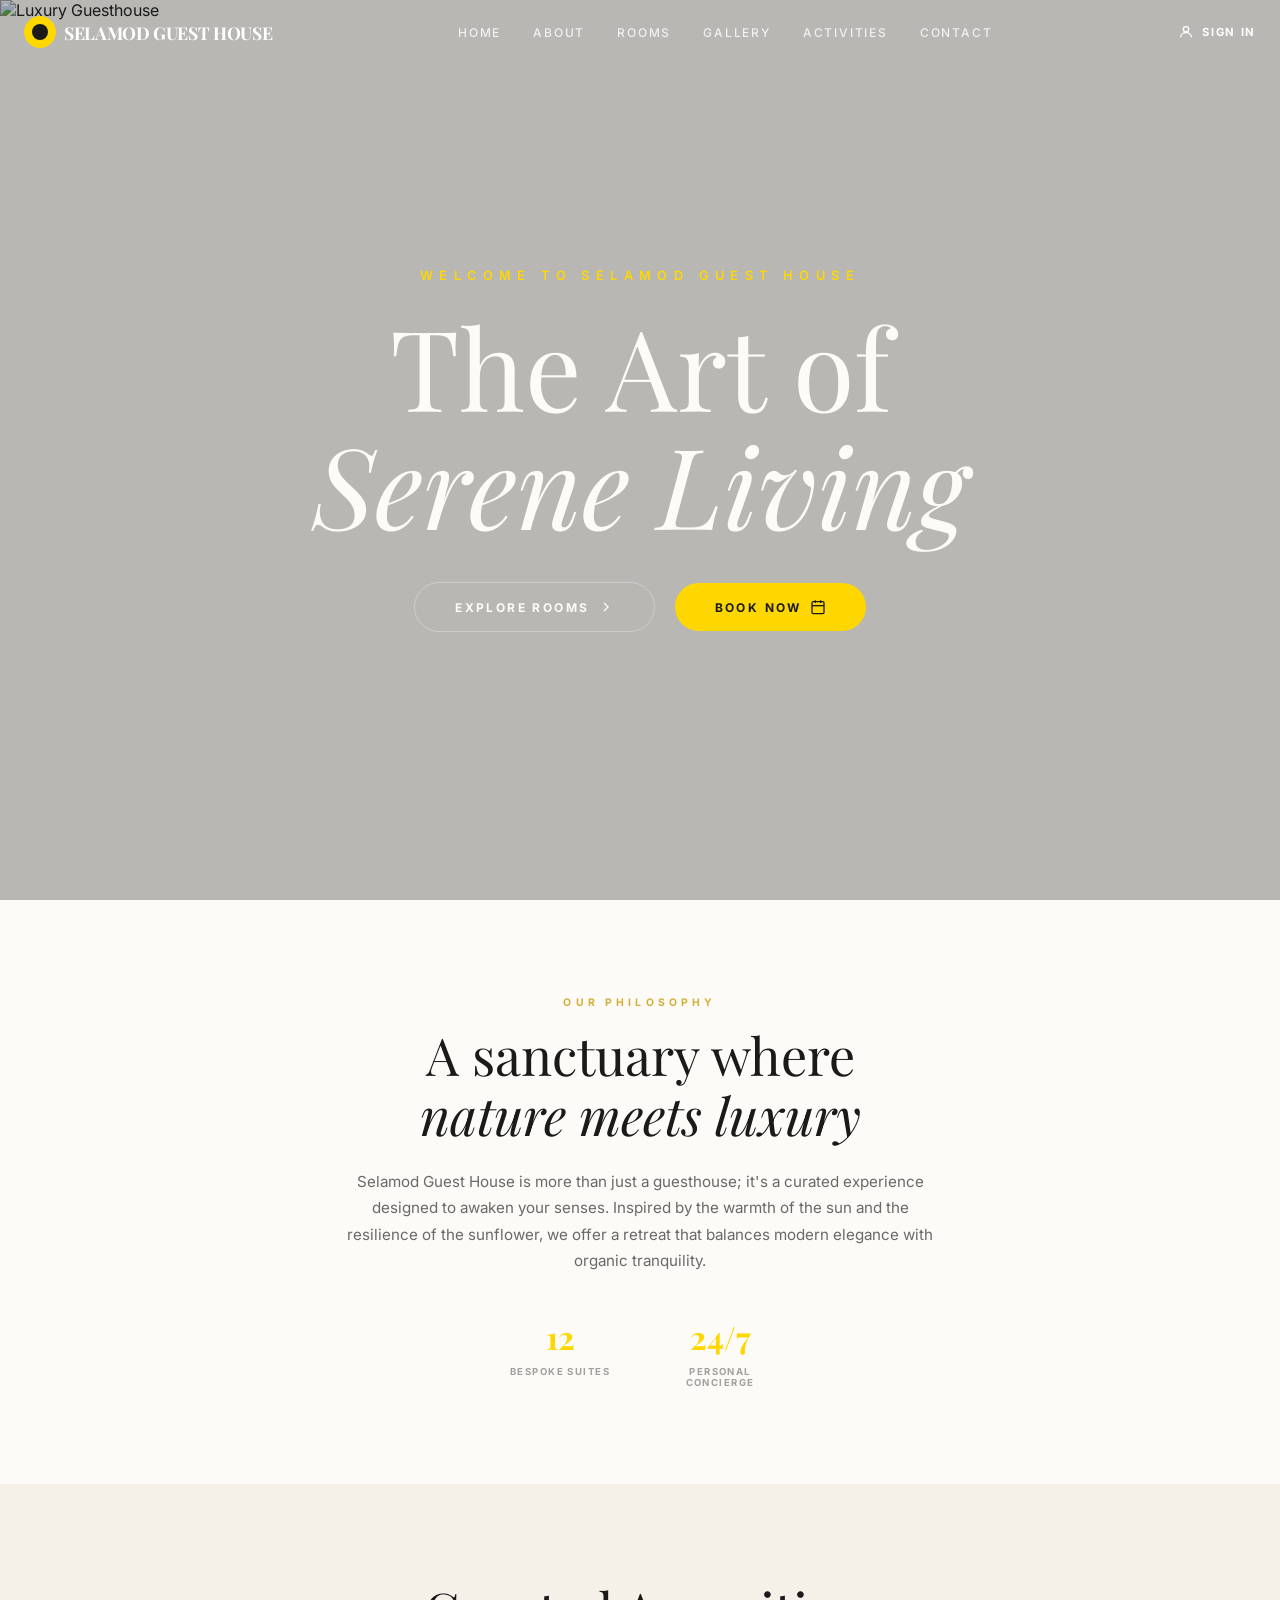
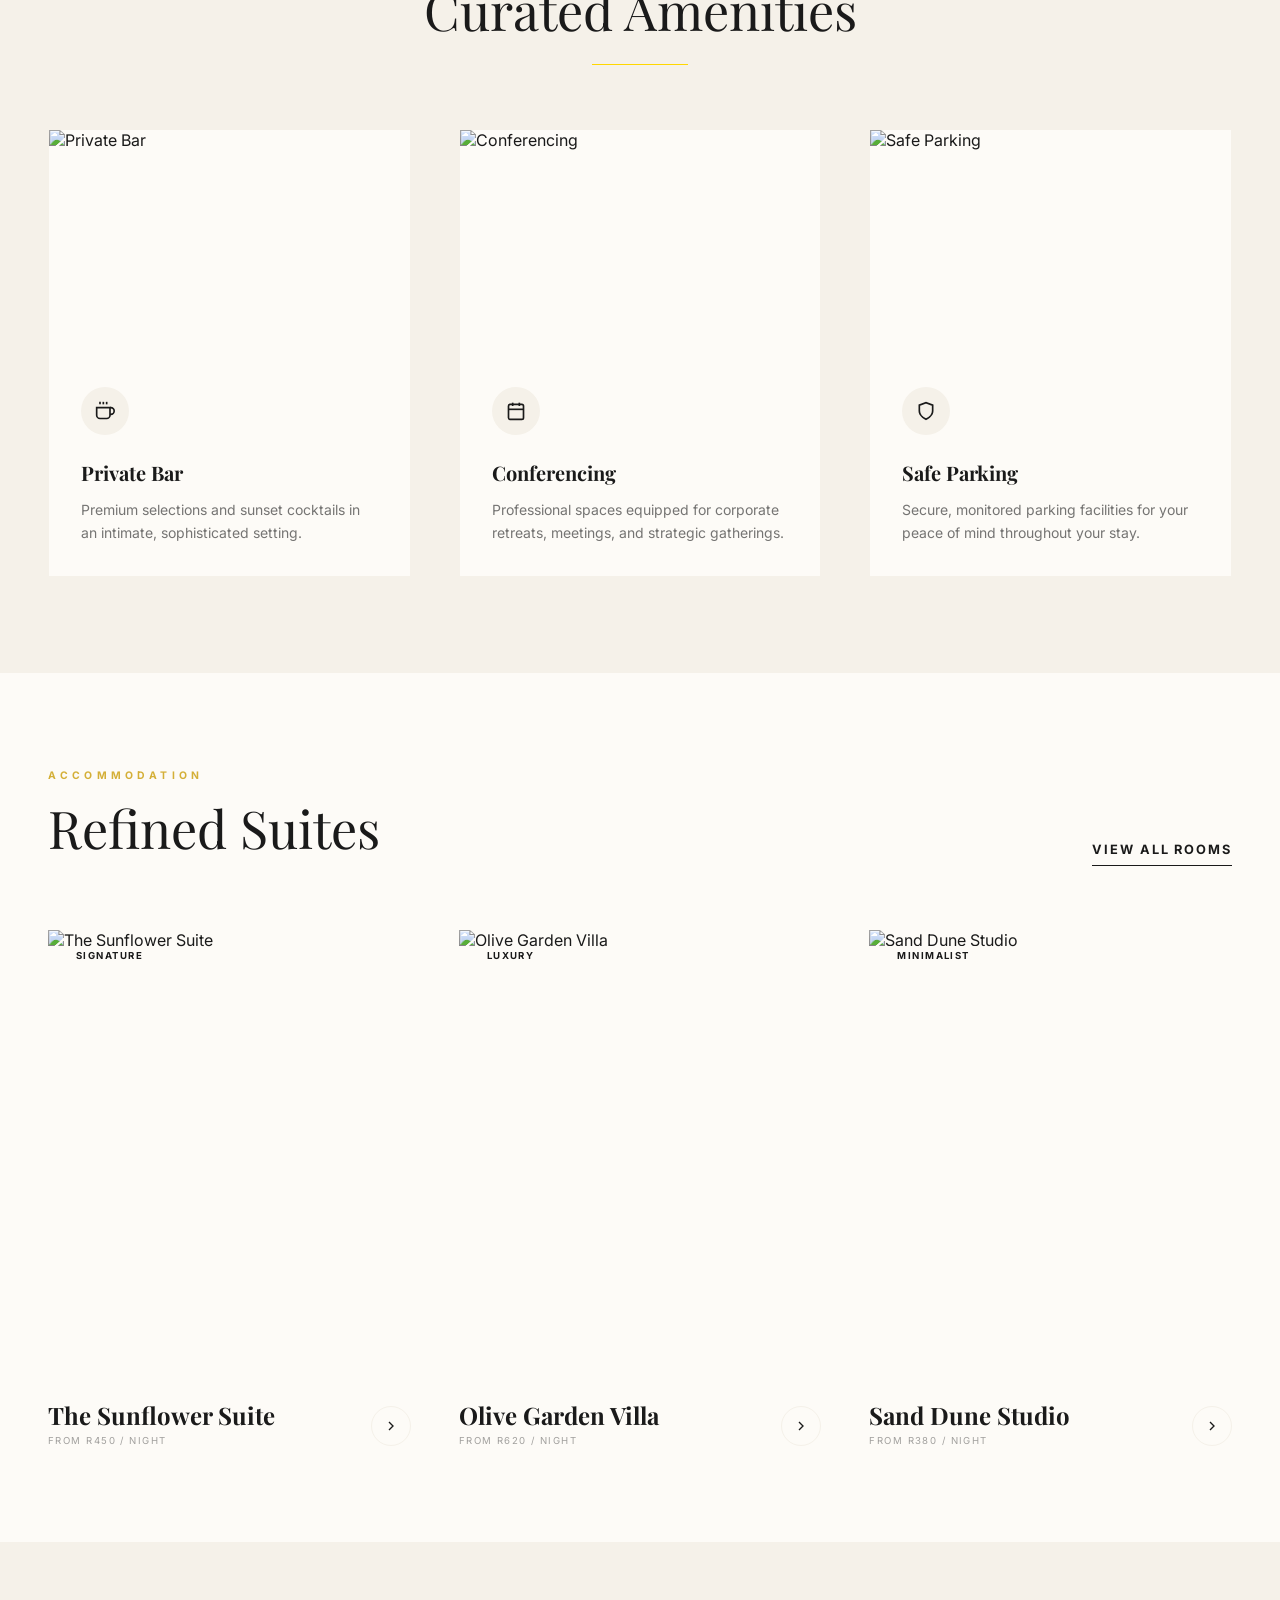
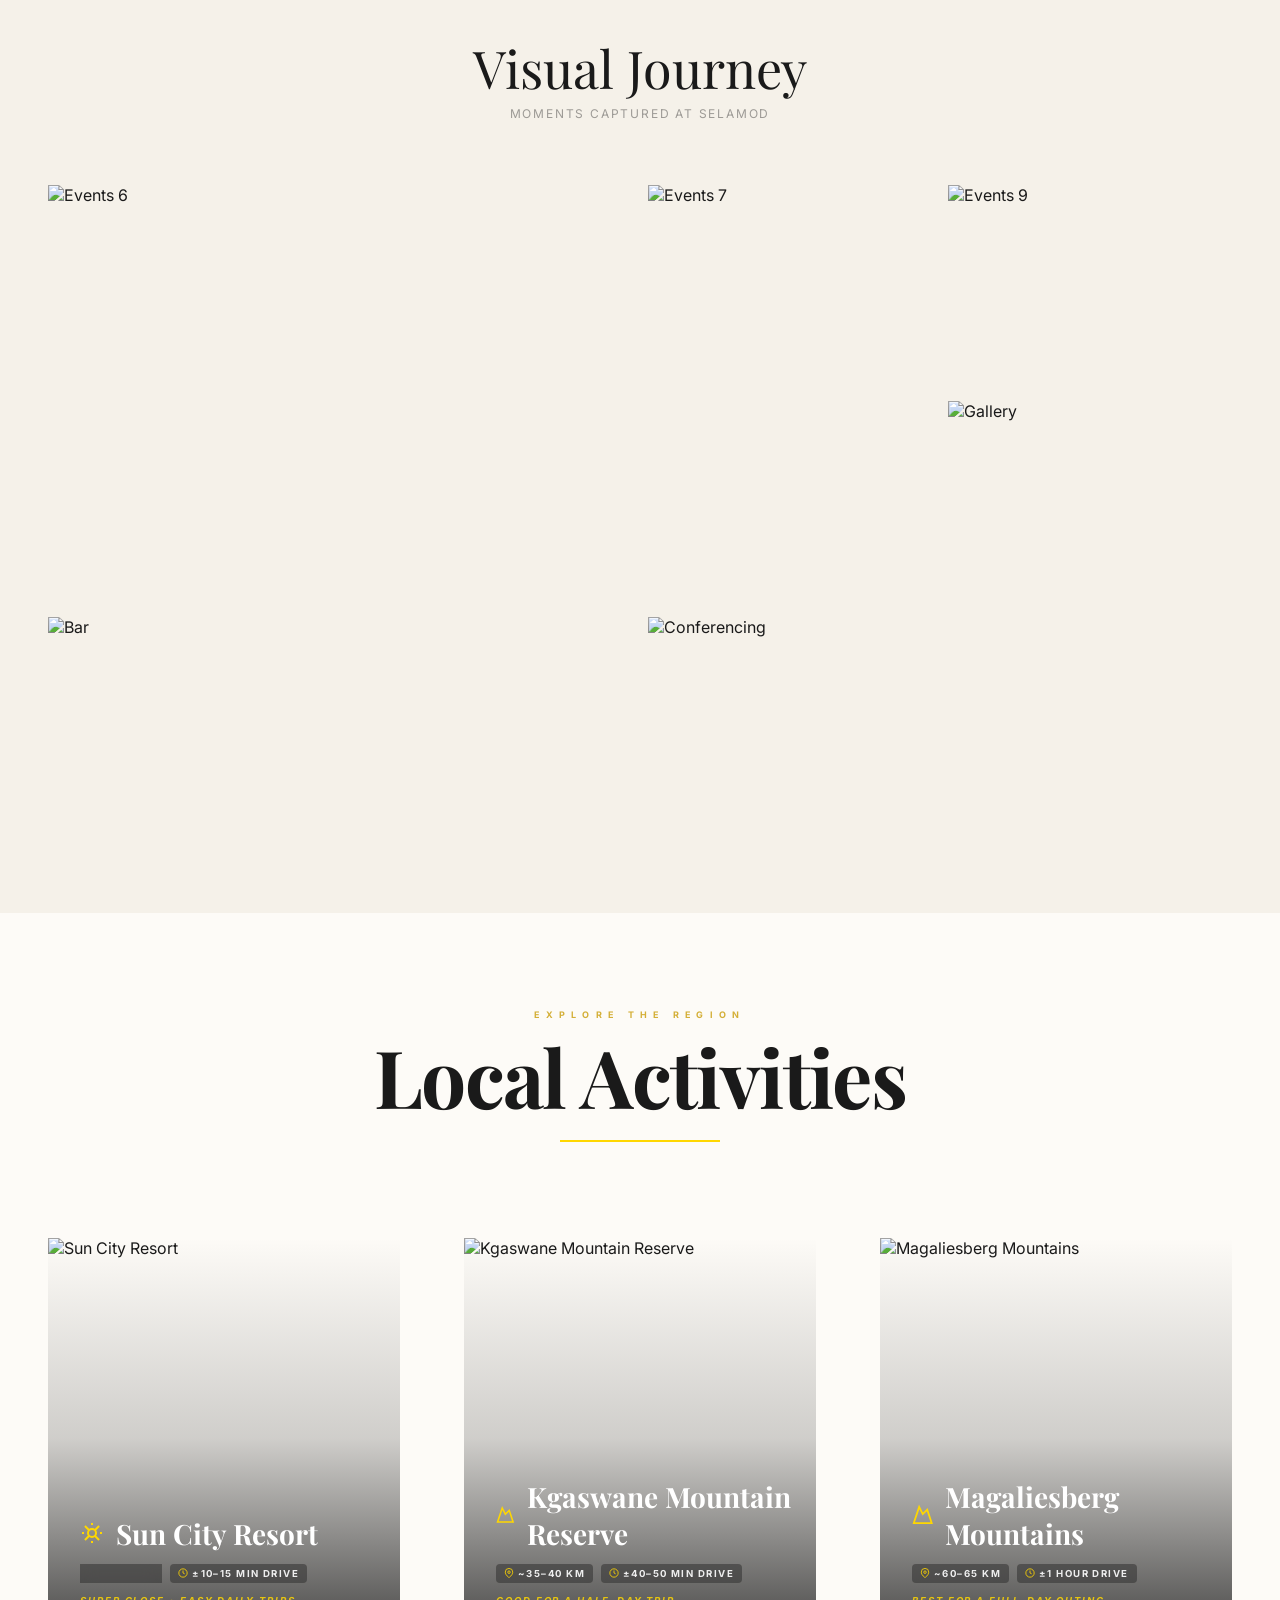
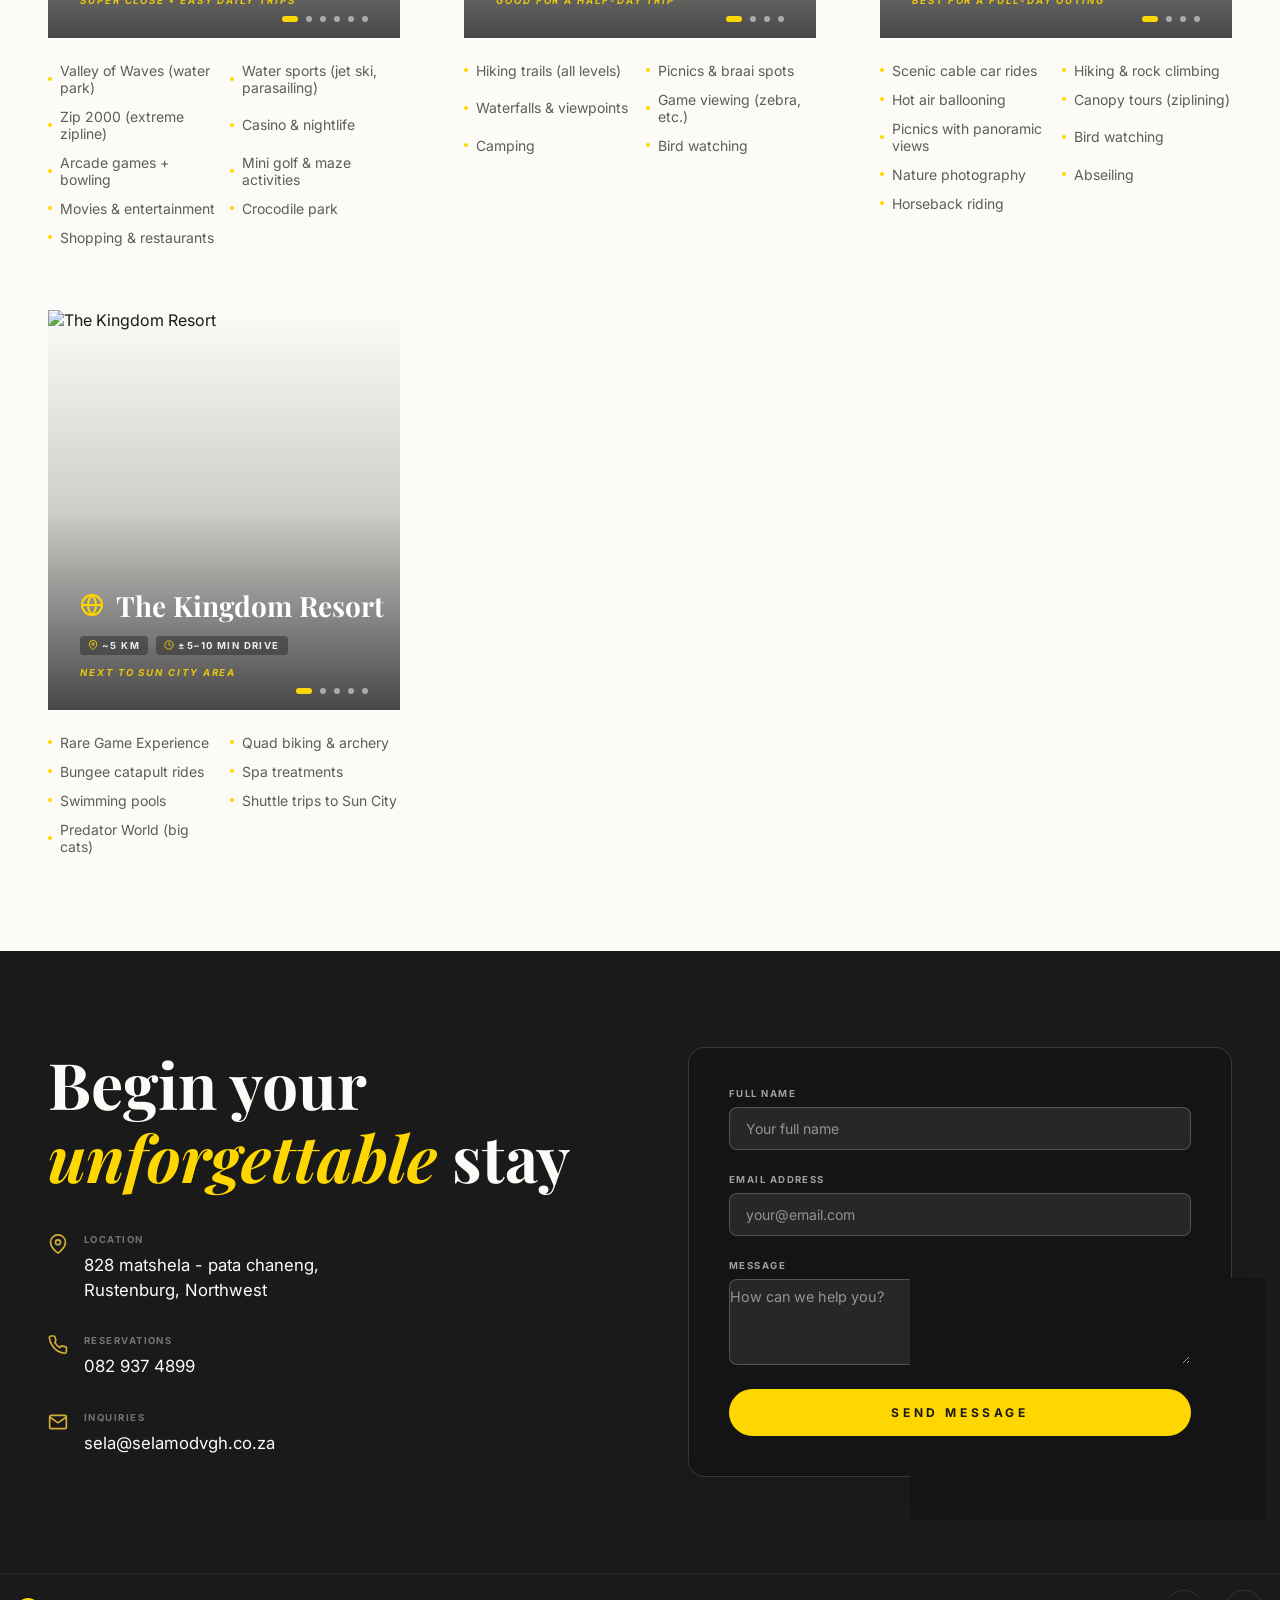
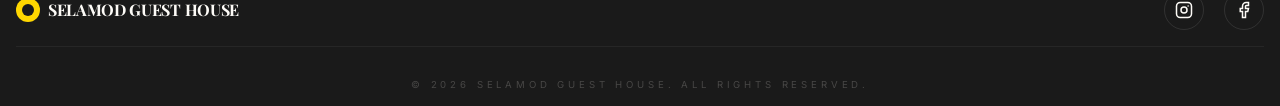
==== index.html @ b0c031c2 "added a message tab in the admin side" ====
<!DOCTYPE html>
<html lang="en">

<head>
  <meta charset="UTF-8" />
  <meta name="viewport" content="width=device-width, initial-scale=1.0" />
  <title>Selamod Guest House</title>
  <link rel="stylesheet" href="style.css" />
  <link rel="preconnect" href="https://fonts.googleapis.com" />
  <link rel="preconnect" href="https://fonts.gstatic.com" crossorigin />
  <link
    href="https://fonts.googleapis.com/css2?family=Inter:wght@300;400;500;600&family=Playfair+Display:ital,wght@0,400;0,500;0,600;0,700;1,400&display=swap"
    rel="stylesheet" />
</head>

<body>

  <!-- ===== NAVBAR ===== -->
  <nav id="navbar">
    <div class="nav-inner">
      <button class="nav-logo" id="logoBtn">
        <div class="logo-dot-outer">
          <div class="logo-dot-inner"></div>
        </div>
        SELAMOD GUEST HOUSE
      </button>
      <div class="nav-links" id="navLinks">
        <button class="nav-link" data-view="home" data-href="#">Home</button>
        <button class="nav-link" data-view="home" data-href="#about">About</button>
        <button class="nav-link" data-view="home" data-href="#rooms">Rooms</button>
        <button class="nav-link" data-view="home" data-href="#gallery">Gallery</button>
        <button class="nav-link" data-view="home" data-href="#activities">Activities</button>
        <button class="nav-link" data-view="home" data-href="#contact">Contact</button>
      </div>
      <div class="nav-actions">
        <button class="btn-signin" id="navSignInBtn">
          <svg width="16" height="16" viewBox="0 0 24 24" fill="none" stroke="currentColor" stroke-width="2">
            <circle cx="12" cy="8" r="4" />
            <path d="M4 20c0-4 3.6-7 8-7s8 3 8 7" />
          </svg>
          Sign In
        </button>
      </div>
      <button class="hamburger" id="hamburger" aria-label="Toggle menu">
        <span></span><span></span><span></span>
      </button>
    </div>
    <div class="mobile-menu" id="mobileMenu">
      <button class="mobile-link" data-view="home" data-href="#">Home</button>
      <button class="mobile-link" data-view="home" data-href="#rooms">Rooms</button>
      <button class="mobile-link" data-view="home" data-href="#gallery">Gallery</button>
      <button class="mobile-link" data-view="home" data-href="#activities">Activities</button>
      <button class="mobile-link" data-view="home" data-href="#about">About</button>
      <button class="mobile-link" data-view="home" data-href="#contact">Contact</button>
      <div class="mobile-footer">
        <button class="btn-signin" id="mobileSignInBtn">
          <svg width="16" height="16" viewBox="0 0 24 24" fill="none" stroke="currentColor" stroke-width="2">
            <circle cx="12" cy="8" r="4" />
            <path d="M4 20c0-4 3.6-7 8-7s8 3 8 7" />
          </svg>
          Sign In
        </button>
      </div>
    </div>
  </nav>

  <!-- ===== HOME VIEW ===== -->
  <div id="view-home" class="view active">

    <!-- HERO -->
    <section class="hero">
      <div class="hero-bg">
        <img src="https://i.ibb.co/23txcnMg/668293214.jpg" alt="Luxury Guesthouse" class="hero-img" loading="eager" />
        <div class="hero-overlay"></div>
      </div>
      <div class="hero-content">
        <span class="hero-eyebrow">Welcome to Selamod Guest House</span>
        <h1 class="hero-title">The Art of <br /><em>Serene Living</em></h1>
        <div class="hero-actions">
          <button class="btn-outline" onclick="smoothScroll('#rooms')">
            Explore Rooms
            <svg width="16" height="16" viewBox="0 0 24 24" fill="none" stroke="currentColor" stroke-width="2">
              <polyline points="9 18 15 12 9 6" />
            </svg>
          </button>
          <button class="btn-primary" id="heroBookBtn">
            Book Now
            <svg width="16" height="16" viewBox="0 0 24 24" fill="none" stroke="currentColor" stroke-width="2">
              <rect x="3" y="4" width="18" height="18" rx="2" />
              <line x1="16" y1="2" x2="16" y2="6" />
              <line x1="8" y1="2" x2="8" y2="6" />
              <line x1="3" y1="10" x2="21" y2="10" />
            </svg>
          </button>
        </div>
      </div>
    </section>

    <!-- ABOUT -->
    <section id="about" class="section section-cream text-center">
      <div class="container-sm">
        <div class="fade-in-scroll">
          <span class="eyebrow">Our Philosophy</span>
          <h2 class="section-title">A sanctuary where <br /><em>nature meets luxury</em></h2>
          <p class="section-body mx-auto" style="max-width:38rem;">
            Selamod Guest House is more than just a guesthouse; it's a curated experience designed to awaken your
            senses. Inspired by the warmth of the sun and the resilience of the sunflower, we offer a retreat that
            balances modern elegance with organic tranquility.
          </p>
          <div class="stats-grid">
            <div>
              <h4 class="stat-num">12</h4>
              <p class="stat-label">Bespoke Suites</p>
            </div>
            <div>
              <h4 class="stat-num">24/7</h4>
              <p class="stat-label">Personal Concierge</p>
            </div>
          </div>
        </div>
      </div>
    </section>

    <!-- FEATURES -->
    <section class="section section-beige">
      <div class="container">
        <div class="section-header text-center fade-in-scroll">
          <h2 class="section-title">Curated Amenities</h2>
          <div class="divider-line"></div>
        </div>
        <div class="features-grid">
          <div class="feature-card fade-in-scroll">
            <div class="feature-img-wrap"><img src="https://i.ibb.co/bjnn1cPB/630756880.jpg" alt="Private Bar"
                loading="lazy" /></div>
            <div class="feature-body">
              <div class="feature-icon">
                <svg width="20" height="20" viewBox="0 0 24 24" fill="none" stroke="currentColor" stroke-width="2">
                  <path d="M18 8h1a4 4 0 0 1 0 8h-1" />
                  <path d="M2 8h16v9a4 4 0 0 1-4 4H6a4 4 0 0 1-4-4V8z" />
                  <line x1="6" y1="1" x2="6" y2="4" />
                  <line x1="10" y1="1" x2="10" y2="4" />
                  <line x1="14" y1="1" x2="14" y2="4" />
                </svg>
              </div>
              <h3>Private Bar</h3>
              <p>Premium selections and sunset cocktails in an intimate, sophisticated setting.</p>
            </div>
          </div>
          <div class="feature-card fade-in-scroll">
            <div class="feature-img-wrap"><img src="https://i.ibb.co/bgr4XYSH/622898719.jpg" alt="Conferencing"
                loading="lazy" /></div>
            <div class="feature-body">
              <div class="feature-icon">
                <svg width="20" height="20" viewBox="0 0 24 24" fill="none" stroke="currentColor" stroke-width="2">
                  <rect x="3" y="4" width="18" height="18" rx="2" />
                  <line x1="16" y1="2" x2="16" y2="6" />
                  <line x1="8" y1="2" x2="8" y2="6" />
                  <line x1="3" y1="10" x2="21" y2="10" />
                </svg>
              </div>
              <h3>Conferencing</h3>
              <p>Professional spaces equipped for corporate retreats, meetings, and strategic gatherings.</p>
            </div>
          </div>
          <div class="feature-card fade-in-scroll">
            <div class="feature-img-wrap"><img src="https://i.ibb.co/hF54NkS3/668293285.jpg" alt="Safe Parking"
                loading="lazy" /></div>
            <div class="feature-body">
              <div class="feature-icon">
                <svg width="20" height="20" viewBox="0 0 24 24" fill="none" stroke="currentColor" stroke-width="2">
                  <path d="M12 22s8-4 8-10V5l-8-3-8 3v7c0 6 8 10 8 10z" />
                </svg>
              </div>
              <h3>Safe Parking</h3>
              <p>Secure, monitored parking facilities for your peace of mind throughout your stay.</p>
            </div>
          </div>
        </div>
      </div>
    </section>

    <!-- ROOMS -->
    <section id="rooms" class="section section-cream">
      <div class="container">
        <div class="rooms-header fade-in-scroll">
          <div>
            <span class="eyebrow">Accommodation</span>
            <h2 class="section-title">Refined Suites</h2>
          </div>
          <button class="btn-text" id="viewAllRoomsBtn">View All Rooms</button>
        </div>
        <div class="rooms-grid" id="homeRoomsGrid"></div>
      </div>
    </section>

    <!-- GALLERY -->
    <section id="gallery" class="section section-beige">
      <div class="container">
        <div class="section-header text-center fade-in-scroll">
          <h2 class="section-title">Visual Journey</h2>
          <p class="section-subhead">Moments captured at Selamod</p>
        </div>
        <div class="gallery-grid">
          <div class="gallery-item gi-large fade-in-scroll">
            <img src="https://i.ibb.co/ymV2hyqQ/Events6.jpg" alt="Events 6" loading="lazy" />
          </div>
          <div class="gallery-item gi-tall fade-in-scroll">
            <img src="https://i.ibb.co/BDKVzFN/Events7.jpg" alt="Events 7" loading="lazy" />
          </div>
          <div class="gallery-item fade-in-scroll">
            <img src="https://i.ibb.co/rK6nxN4b/Events9.jpg" alt="Events 9" loading="lazy" />
          </div>
          <div class="gallery-item fade-in-scroll">
            <img src="https://i.ibb.co/23txcnMg/668293214.jpg" alt="Gallery" loading="lazy" />
          </div>
          <div class="gallery-item gi-wide fade-in-scroll">
            <img src="https://i.ibb.co/bjnn1cPB/630756880.jpg" alt="Bar" loading="lazy" />
          </div>
          <div class="gallery-item gi-wide fade-in-scroll">
            <img src="https://i.ibb.co/bgr4XYSH/622898719.jpg" alt="Conferencing" loading="lazy" />
          </div>
        </div>
      </div>
    </section>

    <!-- ACTIVITIES -->
    <section id="activities" class="section section-cream">
      <div class="container">
        <div class="section-header text-center fade-in-scroll" style="margin-bottom:6rem;">
          <span class="eyebrow" style="letter-spacing:.7em;font-size:9px;">Explore the Region</span>
          <h2 class="activities-title">Local Activities</h2>
          <div class="divider-line" style="width:160px;height:1.5px;"></div>
        </div>
        <div class="activities-grid" id="activitiesGrid"></div>
      </div>
    </section>

    <!-- CONTACT -->
    <section id="contact" class="section section-charcoal">
      <div class="container">
        <div class="contact-grid">
          <div class="fade-in-scroll">
            <h2 class="contact-title">Begin your <br /><em class="text-sunflower">unforgettable</em> stay</h2>
            <div class="contact-info">
              <div class="contact-item">
                <svg width="20" height="20" viewBox="0 0 24 24" fill="none" stroke="#D4AF37" stroke-width="2">
                  <path d="M21 10c0 7-9 13-9 13s-9-6-9-13a9 9 0 0 1 18 0z" />
                  <circle cx="12" cy="10" r="3" />
                </svg>
                <div>
                  <h5 class="info-label">Location</h5>
                  <p class="info-text">828 matshela - pata chaneng, <br />Rustenburg, Northwest</p>
                </div>
              </div>
              <div class="contact-item">
                <svg width="20" height="20" viewBox="0 0 24 24" fill="none" stroke="#D4AF37" stroke-width="2">
                  <path
                    d="M22 16.92v3a2 2 0 0 1-2.18 2 19.79 19.79 0 0 1-8.63-3.07A19.5 19.5 0 0 1 4.69 12a19.79 19.79 0 0 1-3.07-8.67A2 2 0 0 1 3.6 1.17h3a2 2 0 0 1 2 1.72 12.84 12.84 0 0 0 .7 2.81 2 2 0 0 1-.45 2.11L8.09 8.91a16 16 0 0 0 6 6l1.27-1.27a2 2 0 0 1 2.11-.45 12.84 12.84 0 0 0 2.81.7A2 2 0 0 1 22 16.92z" />
                </svg>
                <div>
                  <h5 class="info-label">Reservations</h5>
                  <p class="info-text">082 937 4899</p>
                </div>
              </div>
              <div class="contact-item">
                <svg width="20" height="20" viewBox="0 0 24 24" fill="none" stroke="#D4AF37" stroke-width="2">
                  <path d="M4 4h16c1.1 0 2 .9 2 2v12c0 1.1-.9 2-2 2H4c-1.1 0-2-.9-2-2V6c0-1.1.9-2 2-2z" />
                  <polyline points="22,6 12,13 2,6" />
                </svg>
                <div>
                  <h5 class="info-label">Inquiries</h5>
                  <p class="info-text">sela@selamodvgh.co.za</p>
                </div>
              </div>
            </div>
          </div>
          <div class="booking-form-wrap fade-in-scroll">
            <form id="contactForm">
              <div class="form-group">
                <label class="form-label">Full Name</label>
                <input type="text" class="form-input dark" id="cfName" required placeholder="Your full name" />
              </div>
              <div class="form-group">
                <label class="form-label">Email Address</label>
                <input type="email" class="form-input dark" id="cfEmail" required placeholder="your@email.com" />
              </div>
              <div class="form-group">
                <label class="form-label">Message</label>
                <textarea class="form-input dark" id="cfMessage" rows="4" required
                  placeholder="How can we help you?"></textarea>
              </div>
              <button type="submit" class="btn-sunflower btn-full">Send Message</button>
            </form>
            <div class="booking-success hidden" id="contactSuccess">
              <div class="success-icon">
                <svg width="20" height="20" viewBox="0 0 24 24" fill="none" stroke="currentColor" stroke-width="2.5">
                  <polygon
                    points="12 2 15.09 8.26 22 9.27 17 14.14 18.18 21.02 12 17.77 5.82 21.02 7 14.14 2 9.27 8.91 8.26 12 2" />
                </svg>
              </div>
              <h3>Message Sent</h3>
              <p>Thank you for reaching out. Our team will get back to you as soon as possible.</p>
              <button class="btn-text-gold" onclick="resetContactForm()">Send Another Message</button>
            </div>
          </div>
        </div>
      </div>
    </section>

  </div><!-- end view-home -->

  <!-- ===== ROOMS VIEW ===== -->
  <div id="view-rooms" class="view">
    <div class="rooms-page-wrap">
      <div class="container">
        <div class="section-header text-center fade-in-scroll" style="margin-bottom:4rem;">
          <span class="eyebrow">Our Collection</span>
          <h1 class="section-title" style="font-size:clamp(2.5rem,6vw,4rem);">All Rooms & Suites</h1>
          <p class="section-body mx-auto" style="max-width:42rem;">Explore our diverse range of accommodations, each
            designed with meticulous attention to detail.</p>
        </div>
        <div class="rooms-grid" id="allRoomsGrid"></div>
      </div>
    </div>
  </div>

  <!-- ===== CHECKOUT VIEW ===== -->
  <div id="view-checkout" class="view">
    <div class="checkout-wrap" id="checkoutWrap"></div>
  </div>

  <!-- ===== FOOTER ===== -->
  <footer class="footer">
    <div class="footer-inner">
      <div class="footer-logo">
        <div class="logo-dot-outer sm">
          <div class="logo-dot-inner"></div>
        </div>
        SELAMOD GUEST HOUSE
      </div>
      <div class="footer-social">
        <a href="#" class="social-btn" aria-label="Instagram">
          <svg width="18" height="18" viewBox="0 0 24 24" fill="none" stroke="currentColor" stroke-width="2">
            <rect x="2" y="2" width="20" height="20" rx="5" />
            <circle cx="12" cy="12" r="4" />
            <circle cx="17.5" cy="6.5" r="1" fill="currentColor" stroke="none" />
          </svg>
        </a>
        <a href="#" class="social-btn" aria-label="Facebook">
          <svg width="18" height="18" viewBox="0 0 24 24" fill="none" stroke="currentColor" stroke-width="2">
            <path d="M18 2h-3a5 5 0 0 0-5 5v3H7v4h3v8h4v-8h3l1-4h-4V7a1 1 0 0 1 1-1h3z" />
          </svg>
        </a>
      </div>
    </div>
    <div class="footer-copy">© 2026 Selamod Guest House. All Rights Reserved.</div>
  </footer>

  <!-- ===== AUTH MODAL ===== -->
  <div class="modal-backdrop hidden" id="authBackdrop">
    <div class="modal auth-modal" id="authModal">
      <button class="modal-close" id="authClose">&times;</button>
      <div id="authContent"></div>
    </div>
  </div>

  <!-- ===== ROOM DETAIL MODAL ===== -->
  <div class="modal-backdrop hidden" id="roomBackdrop">
    <div class="modal room-modal" id="roomModal">
      <button class="modal-close" id="roomClose">&times;</button>
      <div id="roomModalContent"></div>
    </div>
  </div>

  <script src="app.js"></script>
</body>

</html>
---- style.css ----
/* ============================================================
   SELAMOD GUEST HOUSE — VANILLA CSS (ENHANCED)
   ============================================================ */

@import url("https://fonts.googleapis.com/css2?family=Inter:wght@300;400;500;600&family=Playfair+Display:ital,wght@0,400;0,500;0,600;0,700;1,400&display=swap");

/* ---- Variables ---- */
:root {
  --sunflower: #ffd700;
  --gold: #d4af37;
  --cream: #fdfbf7;
  --beige: #f5f1e9;
  --charcoal: #1a1a1a;
  --font-sans: "Inter", ui-sans-serif, system-ui, sans-serif;
  --font-serif: "Playfair Display", serif;
  --ease: cubic-bezier(0.4, 0, 0.2, 1);
}

/* ---- Reset ---- */
*,
*::before,
*::after {
  box-sizing: border-box;
  margin: 0;
  padding: 0;
}
html {
  scroll-behavior: smooth;
}
body {
  font-family: var(--font-sans);
  background: var(--cream);
  color: var(--charcoal);
  -webkit-font-smoothing: antialiased;
}
img {
  display: block;
  max-width: 100%;
}
button {
  cursor: pointer;
  border: none;
  background: none;
  font-family: inherit;
}
a {
  text-decoration: none;
  color: inherit;
}
input,
select,
textarea {
  font-family: inherit;
}

/* ---- Utilities ---- */
.hidden {
  display: none !important;
}
.text-center {
  text-align: center;
}
.mx-auto {
  margin-left: auto;
  margin-right: auto;
}
.container {
  max-width: 80rem;
  margin: 0 auto;
  padding: 0 1.5rem;
}
.container-sm {
  max-width: 56rem;
  margin: 0 auto;
  padding: 0 1.5rem;
}

/* ---- Selection ---- */
::selection {
  background: var(--sunflower);
  color: var(--charcoal);
}

/* ============================================================
         NAVBAR (unchanged)
         ============================================================ */
#navbar {
  position: fixed;
  top: 0;
  left: 0;
  width: 100%;
  z-index: 100;
  transition: background 0.5s var(--ease), padding 0.3s var(--ease),
    box-shadow 0.3s;
  padding: 1rem 1.5rem;
}
#navbar.scrolled,
#navbar.solid {
  background: rgba(253, 251, 247, 0.92);
  backdrop-filter: blur(12px);
  box-shadow: 0 1px 0 rgba(0, 0, 0, 0.06);
  padding: 0.75rem 1.5rem;
}
.nav-inner {
  max-width: 80rem;
  margin: 0 auto;
  display: flex;
  align-items: center;
  justify-content: space-between;
  color: var(--charcoal);
}
.nav-logo {
  font-family: var(--font-serif);
  font-size: 1.1rem;
  font-weight: 700;
  letter-spacing: -0.02em;
  display: flex;
  align-items: center;
  gap: 0.5rem;
  color: var(--charcoal);
}
.nav-logo.light {
  color: #fff;
}
.logo-dot-outer {
  width: 2rem;
  height: 2rem;
  border-radius: 50%;
  background: var(--sunflower);
  display: flex;
  align-items: center;
  justify-content: center;
  flex-shrink: 0;
}
.logo-dot-outer.sm {
  width: 1.5rem;
  height: 1.5rem;
}
.logo-dot-inner {
  width: 1rem;
  height: 1rem;
  border-radius: 50%;
  background: var(--charcoal);
}
.logo-dot-outer.sm .logo-dot-inner {
  width: 0.75rem;
  height: 0.75rem;
}
.nav-links {
  display: flex;
  align-items: center;
  gap: 2rem;
}
.nav-link {
  font-size: 0.75rem;
  text-transform: uppercase;
  letter-spacing: 0.15em;
  font-weight: 500;
  color: var(--charcoal);
  transition: color 0.3s;
}
.nav-link:hover,
.nav-link.active {
  color: var(--gold);
}
.nav-link.light {
  color: rgba(255, 255, 255, 0.8);
}
.nav-link.light:hover {
  color: var(--sunflower);
}
.nav-actions {
  display: flex;
  align-items: center;
  gap: 1rem;
}
.btn-signin {
  display: flex;
  align-items: center;
  gap: 0.5rem;
  font-size: 0.7rem;
  text-transform: uppercase;
  letter-spacing: 0.15em;
  font-weight: 700;
  color: var(--charcoal);
  transition: color 0.3s;
}
.btn-signin:hover {
  color: var(--gold);
}
.btn-signin.light {
  color: #fff;
}

/* Hamburger */
.hamburger {
  display: none;
  flex-direction: column;
  gap: 5px;
  width: 2rem;
  height: 2rem;
  justify-content: center;
}
.hamburger span {
  display: block;
  height: 2px;
  background: var(--charcoal);
  transition: transform 0.3s, opacity 0.3s;
}
.hamburger.light span {
  background: #fff;
}
.hamburger.open span:nth-child(1) {
  transform: translateY(7px) rotate(45deg);
}
.hamburger.open span:nth-child(2) {
  opacity: 0;
}
.hamburger.open span:nth-child(3) {
  transform: translateY(-7px) rotate(-45deg);
}

/* Mobile Menu */
.mobile-menu {
  display: none;
  flex-direction: column;
  gap: 0;
  background: var(--cream);
  border-top: 1px solid var(--beige);
  padding: 1.5rem;
  position: absolute;
  top: 100%;
  left: 0;
  width: 100%;
  box-shadow: 0 8px 30px rgba(0, 0, 0, 0.1);
  max-height: 0;
  overflow: hidden;
  opacity: 0;
  transition: max-height 0.35s var(--ease), opacity 0.25s;
}
.mobile-menu.open {
  max-height: 600px;
  opacity: 1;
}
.mobile-link {
  font-family: var(--font-serif);
  font-size: 1.25rem;
  text-align: left;
  padding: 0.75rem 0;
  border-bottom: 1px solid transparent;
  color: var(--charcoal);
  transition: color 0.2s;
}
.mobile-link:hover {
  color: var(--gold);
}
.mobile-footer {
  padding-top: 1rem;
  border-top: 1px solid var(--beige);
  margin-top: 0.5rem;
}

@media (max-width: 768px) {
  .nav-links,
  .nav-actions {
    display: none;
  }
  .hamburger {
    display: flex;
  }
  .mobile-menu {
    display: flex;
  }
}

/* ============================================================
         VIEWS
         ============================================================ */
.view {
  display: none;
}
.view.active {
  display: block;
}

/* ============================================================
         HERO
         ============================================================ */
.hero {
  position: relative;
  height: 100vh;
  width: 100%;
  display: flex;
  align-items: center;
  justify-content: center;
  overflow: hidden;
}
.hero-bg {
  position: absolute;
  inset: 0;
  z-index: 0;
}
.hero-img {
  width: 100%;
  height: 100%;
  object-fit: cover;
  animation: zoomOut 2.5s ease-out forwards;
}
@keyframes zoomOut {
  from {
    transform: scale(1.1);
  }
  to {
    transform: scale(1);
  }
}
.hero-overlay {
  position: absolute;
  inset: 0;
  background: rgba(26, 26, 26, 0.3);
}
.hero-content {
  position: relative;
  z-index: 1;
  text-align: center;
  padding: 0 1.5rem;
  max-width: 56rem;
  animation: fadeUp 1s ease-out 0.1s both;
}
@keyframes fadeUp {
  from {
    opacity: 0;
    transform: translateY(30px);
  }
  to {
    opacity: 1;
    transform: translateY(0);
  }
}
.hero-eyebrow {
  display: block;
  color: var(--sunflower);
  font-size: 0.8rem;
  text-transform: uppercase;
  letter-spacing: 0.5em;
  font-weight: 600;
  margin-bottom: 1.5rem;
}
.hero-title {
  font-family: var(--font-serif);
  font-size: clamp(3.5rem, 10vw, 7rem);
  color: var(--cream);
  line-height: 1.05;
  font-weight: 400;
  margin-bottom: 2.5rem;
}
.hero-title em {
  font-style: italic;
  font-weight: 400;
}
.hero-actions {
  display: flex;
  flex-wrap: wrap;
  gap: 1.25rem;
  align-items: center;
  justify-content: center;
  animation: fadeUp 1s ease-out 0.5s both;
}

/* ============================================================
         BUTTONS
         ============================================================ */
.btn-outline {
  display: inline-flex;
  align-items: center;
  gap: 0.5rem;
  border: 1px solid rgba(255, 255, 255, 0.3);
  color: var(--cream);
  padding: 1rem 2.5rem;
  font-size: 0.75rem;
  text-transform: uppercase;
  letter-spacing: 0.2em;
  font-weight: 700;
  background: transparent;
  backdrop-filter: blur(6px);
  transition: background 0.5s, color 0.5s;
}
.btn-outline:hover {
  background: var(--cream);
  color: var(--charcoal);
}
.btn-primary {
  display: inline-flex;
  align-items: center;
  gap: 0.5rem;
  background: var(--sunflower);
  color: var(--charcoal);
  padding: 1rem 2.5rem;
  font-size: 0.75rem;
  text-transform: uppercase;
  letter-spacing: 0.2em;
  font-weight: 700;
  transition: background 0.5s;
}
.btn-primary:hover {
  background: var(--gold);
}
.btn-sunflower {
  display: inline-flex;
  align-items: center;
  justify-content: center;
  gap: 0.5rem;
  background: var(--sunflower);
  color: var(--charcoal);
  padding: 1rem 2rem;
  font-size: 0.75rem;
  text-transform: uppercase;
  letter-spacing: 0.3em;
  font-weight: 700;
  transition: background 0.5s;
}
.btn-sunflower:hover {
  background: var(--gold);
}
.btn-charcoal {
  display: inline-flex;
  align-items: center;
  justify-content: center;
  gap: 0.5rem;
  background: var(--charcoal);
  color: var(--cream);
  padding: 1rem 2rem;
  font-size: 0.75rem;
  text-transform: uppercase;
  letter-spacing: 0.3em;
  font-weight: 700;
  transition: background 0.5s, color 0.5s;
}
.btn-charcoal:hover {
  background: var(--gold);
  color: var(--charcoal);
}
.btn-full {
  width: 100%;
}
.btn-text {
  font-size: 0.8rem;
  text-transform: uppercase;
  letter-spacing: 0.15em;
  font-weight: 700;
  border-bottom: 1px solid var(--charcoal);
  padding-bottom: 0.5rem;
  color: var(--charcoal);
  transition: color 0.3s, border-color 0.3s;
}
.btn-text:hover {
  color: var(--gold);
  border-color: var(--gold);
}
.btn-text-gold {
  font-size: 0.65rem;
  text-transform: uppercase;
  letter-spacing: 0.15em;
  font-weight: 700;
  border-bottom: 1px solid var(--gold);
  padding-bottom: 0.25rem;
  color: var(--gold);
}
.btn-text-gold:hover {
  opacity: 0.7;
}

/* ============================================================
         SECTIONS
         ============================================================ */
.section {
  padding: 6rem 1.5rem;
}
.section-cream {
  background: var(--cream);
}
.section-beige {
  background: var(--beige);
}
.section-charcoal {
  background: var(--charcoal);
  color: var(--cream);
}

.section-header {
  margin-bottom: 4rem;
}
.eyebrow {
  display: block;
  font-size: 0.65rem;
  text-transform: uppercase;
  letter-spacing: 0.4em;
  font-weight: 700;
  color: var(--gold);
  margin-bottom: 1rem;
}
.section-title {
  font-family: var(--font-serif);
  font-size: clamp(2rem, 5vw, 3.25rem);
  font-weight: 400;
  line-height: 1.15;
  margin-bottom: 0.5rem;
}
.section-title em {
  font-style: italic;
}
.section-body {
  color: rgba(26, 26, 26, 0.65);
  line-height: 1.75;
  font-size: 0.95rem;
  margin-top: 1.5rem;
}
.section-subhead {
  font-size: 0.75rem;
  text-transform: uppercase;
  letter-spacing: 0.15em;
  color: rgba(26, 26, 26, 0.4);
  margin-top: 0.5rem;
}
.divider-line {
  width: 6rem;
  height: 1px;
  background: var(--sunflower);
  margin: 1.5rem auto 0;
}
.stat-num {
  font-family: var(--font-serif);
  font-size: 2rem;
  color: var(--sunflower);
  margin-bottom: 0.5rem;
}
.stat-label {
  font-size: 0.6rem;
  text-transform: uppercase;
  letter-spacing: 0.15em;
  color: rgba(26, 26, 26, 0.4);
  font-weight: 700;
}
.stats-grid {
  display: grid;
  grid-template-columns: 1fr 1fr;
  gap: 2rem;
  max-width: 18rem;
  margin: 2.5rem auto 0;
}

/* ============================================================
         FEATURES
         ============================================================ */
.features-grid {
  display: grid;
  grid-template-columns: repeat(auto-fit, minmax(260px, 1fr));
  gap: 3rem;
}
.feature-card {
  background: var(--cream);
  border: 1px solid var(--beige);
  overflow: hidden;
  display: flex;
  flex-direction: column;
  transition: border-color 0.5s;
}
.feature-card:hover {
  border-color: rgba(255, 215, 0, 0.35);
}
.feature-img-wrap {
  aspect-ratio: 16/10;
  overflow: hidden;
}
.feature-img-wrap img {
  width: 100%;
  height: 100%;
  object-fit: cover;
  transition: transform 0.7s var(--ease);
}
.feature-card:hover .feature-img-wrap img {
  transform: scale(1.08);
}
.feature-body {
  padding: 2rem;
}
.feature-icon {
  width: 3rem;
  height: 3rem;
  border-radius: 50%;
  background: var(--beige);
  display: flex;
  align-items: center;
  justify-content: center;
  margin-bottom: 1.5rem;
  transition: background 0.5s;
}
.feature-card:hover .feature-icon {
  background: var(--sunflower);
}
.feature-body h3 {
  font-family: var(--font-serif);
  font-size: 1.25rem;
  margin-bottom: 0.75rem;
}
.feature-body p {
  font-size: 0.875rem;
  color: rgba(26, 26, 26, 0.6);
  line-height: 1.65;
}

/* ============================================================
         ROOMS
         ============================================================ */
.rooms-header {
  display: flex;
  justify-content: space-between;
  align-items: flex-end;
  gap: 2rem;
  margin-bottom: 4rem;
  flex-wrap: wrap;
}
.rooms-grid {
  display: grid;
  grid-template-columns: repeat(auto-fit, minmax(260px, 1fr));
  gap: 3rem;
}
.room-card {
  cursor: pointer;
}
.room-card-img {
  aspect-ratio: 4/5;
  overflow: hidden;
  margin-bottom: 1rem;
  position: relative;
}
.room-card-img img {
  width: 100%;
  height: 100%;
  object-fit: cover;
  transition: transform 1s var(--ease);
}
.room-card:hover .room-card-img img {
  transform: scale(1.08);
}
.room-badge {
  position: absolute;
  top: 1rem;
  left: 1rem;
  background: rgba(253, 251, 247, 0.9);
  backdrop-filter: blur(6px);
  padding: 0.25rem 0.75rem;
  font-size: 0.6rem;
  text-transform: uppercase;
  letter-spacing: 0.15em;
  font-weight: 700;
}
.room-card-info {
  display: flex;
  justify-content: space-between;
  align-items: flex-end;
}
.room-card-info h3 {
  font-family: var(--font-serif);
  font-size: 1.5rem;
  margin-bottom: 0.25rem;
  transition: color 0.3s;
}
.room-card:hover .room-card-info h3 {
  color: var(--gold);
}
.room-card-info p {
  font-size: 0.6rem;
  text-transform: uppercase;
  letter-spacing: 0.15em;
  color: rgba(26, 26, 26, 0.4);
}
.room-card-arrow {
  width: 2.5rem;
  height: 2.5rem;
  border-radius: 50%;
  border: 1px solid var(--beige);
  display: flex;
  align-items: center;
  justify-content: center;
  flex-shrink: 0;
  transition: background 0.5s, color 0.5s, border-color 0.5s;
}
.room-card:hover .room-card-arrow {
  background: var(--charcoal);
  color: var(--cream);
  border-color: var(--charcoal);
}
.room-card-arrow svg {
  display: block;
}

/* Rooms Page */
.rooms-page-wrap {
  padding-top: 8rem;
  padding-bottom: 6rem;
  background: var(--cream);
  min-height: 100vh;
}

/* ============================================================
         GALLERY
         ============================================================ */
.gallery-grid {
  display: grid;
  grid-template-columns: repeat(4, 1fr);
  grid-template-rows: repeat(3, 200px);
  gap: 1rem;
}
.gallery-item {
  overflow: hidden;
  position: relative;
  cursor: pointer;
}
.gallery-item img {
  width: 100%;
  height: 100%;
  object-fit: cover;
  transition: transform 1s var(--ease);
}
.gallery-item:hover img {
  transform: scale(1.08);
}

.gi-large {
  grid-column: span 2;
  grid-row: span 2;
}
.gi-tall {
  grid-row: span 2;
}
.gi-wide {
  grid-column: span 2;
}

@media (max-width: 768px) {
  .gallery-grid {
    grid-template-columns: 1fr 1fr;
    grid-template-rows: auto;
  }
  .gi-large {
    grid-column: span 2;
    grid-row: span 1;
    aspect-ratio: 16/9;
  }
  .gi-tall {
    grid-row: span 1;
    aspect-ratio: 1;
  }
  .gi-wide {
    grid-column: span 2;
    aspect-ratio: 16/9;
  }
  .gallery-item {
    aspect-ratio: 1;
  }
}

/* ============================================================
         ACTIVITIES
         ============================================================ */
.activities-title {
  font-family: var(--font-serif);
  font-size: clamp(3rem, 8vw, 5rem);
  letter-spacing: -0.02em;
  line-height: 1;
  margin: 1rem 0;
}
.activities-grid {
  display: grid;
  grid-template-columns: repeat(auto-fit, minmax(300px, 1fr));
  gap: 4rem;
}
.activity-slider {
  position: relative;
  height: 300px;
  overflow: hidden;
  margin-bottom: 1.5rem;
  cursor: pointer;
}
@media (min-width: 768px) {
  .activity-slider {
    height: 400px;
  }
}
.activity-slide {
  position: absolute;
  inset: 0;
  opacity: 0;
  transition: opacity 0.7s;
}
.activity-slide.active {
  opacity: 1;
}
.activity-slide img {
  width: 100%;
  height: 100%;
  object-fit: cover;
}
.activity-gradient {
  position: absolute;
  inset: 0;
  background: linear-gradient(
    to top,
    rgba(26, 26, 26, 0.8) 0%,
    rgba(26, 26, 26, 0.2) 50%,
    transparent 100%
  );
  pointer-events: none;
}
.activity-info {
  position: absolute;
  bottom: 2rem;
  left: 2rem;
  z-index: 2;
}
.activity-title-row {
  display: flex;
  align-items: center;
  gap: 0.75rem;
  color: #fff;
  margin-bottom: 0.75rem;
}
.activity-title-row svg {
  color: var(--sunflower);
}
.activity-name {
  font-family: var(--font-serif);
  font-size: 1.75rem;
  color: #fff;
}
.activity-meta {
  display: flex;
  flex-wrap: wrap;
  gap: 0.5rem;
}
.activity-badge {
  display: inline-flex;
  align-items: center;
  gap: 0.25rem;
  font-size: 0.6rem;
  text-transform: uppercase;
  letter-spacing: 0.15em;
  font-weight: 700;
  background: rgba(26, 26, 26, 0.4);
  backdrop-filter: blur(8px);
  padding: 0.25rem 0.5rem;
  border-radius: 0.25rem;
  color: rgba(255, 255, 255, 0.9);
}
.activity-badge svg {
  color: var(--sunflower);
}
.activity-note {
  margin-top: 0.75rem;
  font-size: 0.6rem;
  text-transform: uppercase;
  letter-spacing: 0.2em;
  font-weight: 700;
  color: rgba(255, 215, 0, 0.85);
  font-style: italic;
}
/* Slider arrows */
.slider-arrow {
  position: absolute;
  top: 50%;
  transform: translateY(-50%);
  z-index: 3;
  width: 2.5rem;
  height: 2.5rem;
  border-radius: 50%;
  background: rgba(253, 251, 247, 0.2);
  backdrop-filter: blur(8px);
  border: 1px solid rgba(253, 251, 247, 0.3);
  color: #fff;
  display: flex;
  align-items: center;
  justify-content: center;
  opacity: 0;
  transition: opacity 0.3s, background 0.3s;
}
.activity-slider:hover .slider-arrow {
  opacity: 1;
}
.slider-arrow:hover {
  background: var(--gold);
  border-color: var(--gold);
}
.slider-prev {
  left: 0.75rem;
}
.slider-next {
  right: 0.75rem;
}
.slider-dots {
  position: absolute;
  bottom: 1rem;
  right: 2rem;
  display: flex;
  gap: 0.5rem;
  z-index: 3;
}
.slider-dot {
  width: 6px;
  height: 6px;
  border-radius: 3px;
  background: rgba(255, 255, 255, 0.5);
  transition: width 0.3s, background 0.3s;
}
.slider-dot.active {
  width: 16px;
  background: var(--sunflower);
}
/* Activity list */
.activity-list {
  display: grid;
  grid-template-columns: 1fr 1fr;
  gap: 0.75rem;
}
.activity-item {
  display: flex;
  align-items: center;
  gap: 0.5rem;
  font-size: 0.875rem;
  color: rgba(26, 26, 26, 0.7);
}
.activity-dot {
  width: 4px;
  height: 4px;
  border-radius: 50%;
  background: var(--sunflower);
  flex-shrink: 0;
}

/* ============================================================
         CONTACT
         ============================================================ */
.contact-grid {
  display: grid;
  grid-template-columns: 1fr 1fr;
  gap: 6rem;
  align-items: start;
}
@media (max-width: 1024px) {
  .contact-grid {
    grid-template-columns: 1fr;
    gap: 3rem;
  }
}
.contact-title {
  font-family: var(--font-serif);
  font-size: clamp(2.5rem, 5vw, 4rem);
  line-height: 1.15;
  margin-bottom: 2.5rem;
}
.text-sunflower {
  color: var(--sunflower);
  font-style: italic;
}
.contact-info {
  display: flex;
  flex-direction: column;
  gap: 2rem;
}
.contact-item {
  display: flex;
  align-items: flex-start;
  gap: 1rem;
}
.info-label {
  font-size: 0.6rem;
  text-transform: uppercase;
  letter-spacing: 0.15em;
  font-weight: 700;
  color: rgba(253, 251, 247, 0.4);
  margin-bottom: 0.5rem;
}
.info-text {
  font-size: 1.05rem;
  line-height: 1.5;
}

.booking-form-wrap {
  background: rgba(255, 255, 255, 0.05);
  border: 1px solid rgba(255, 255, 255, 0.1);
  padding: 2.5rem;
  backdrop-filter: blur(8px);
  border-radius: 1rem;
}
.form-row {
  display: grid;
  grid-template-columns: 1fr 1fr;
  gap: 1.5rem;
}
@media (max-width: 600px) {
  .form-row {
    grid-template-columns: 1fr;
  }
}
.form-group {
  display: flex;
  flex-direction: column;
  gap: 0.5rem;
  margin-bottom: 1.5rem;
}
.form-label {
  font-size: 0.6rem;
  text-transform: uppercase;
  letter-spacing: 0.15em;
  font-weight: 700;
  color: rgba(253, 251, 247, 0.6);
}

.form-input {
  background: transparent;
  border-bottom: 1px solid rgba(255, 255, 255, 0.2);
  color: var(--cream);
  padding: 0.5rem 0;
  font-size: 0.9rem;
  outline: none;
  transition: border-color 0.3s;
}
.form-input::placeholder {
  color: rgba(253, 251, 247, 0.3);
}
.form-input:focus {
  border-color: var(--sunflower);
}
.form-input.dark {
  color: var(--cream);
}
.form-select {
  appearance: none;
  cursor: pointer;
}
.form-select option {
  background: var(--charcoal);
}

/* Booking success */
.booking-success {
  text-align: center;
  padding: 2rem 0;
}
.success-icon {
  width: 4rem;
  height: 4rem;
  border-radius: 50%;
  background: var(--sunflower);
  display: flex;
  align-items: center;
  justify-content: center;
  margin: 0 auto 1.5rem;
}
.booking-success h3 {
  font-family: var(--font-serif);
  font-size: 1.5rem;
  margin-bottom: 1rem;
}
.booking-success p {
  color: rgba(253, 251, 247, 0.6);
  font-size: 0.875rem;
  line-height: 1.65;
  margin-bottom: 2rem;
}

/* ============================================================
         FOOTER
         ============================================================ */
.footer {
  background: var(--charcoal);
  color: var(--cream);
  border-top: 1px solid rgba(255, 255, 255, 0.05);
  padding: 1rem 1rem 1rem;
}
.footer-inner {
  max-width: 80rem;
  margin: 0 auto;
  display: flex;
  flex-wrap: wrap;
  justify-content: space-between;
  align-items: center;
  gap: 2rem;
  padding: 0 0 1rem;
}
.footer-logo {
  font-family: var(--font-serif);
  font-size: 1rem;
  font-weight: 700;
  letter-spacing: -0.02em;
  display: flex;
  align-items: center;
  gap: 0.5rem;
}
.footer-social {
  display: flex;
  gap: 1.25rem;
}
.social-btn {
  width: 2.5rem;
  height: 2.5rem;
  border-radius: 50%;
  border: 1px solid rgba(255, 255, 255, 0.1);
  display: flex;
  align-items: center;
  justify-content: center;
  color: var(--cream);
  transition: background 0.5s, color 0.5s;
}
.social-btn:hover {
  background: var(--sunflower);
  color: var(--charcoal);
}
.footer-copy {
  max-width: 80rem;
  margin: 0 auto;
  text-align: center;
  padding-top: 2rem;
  border-top: 1px solid rgba(255, 255, 255, 0.05);
  font-size: 0.6rem;
  text-transform: uppercase;
  letter-spacing: 0.4em;
  color: rgba(253, 251, 247, 0.2);
}

/* ============================================================
         MODALS
         ============================================================ */
.modal-backdrop {
  position: fixed;
  inset: 0;
  z-index: 200;
  background: rgba(26, 26, 26, 0.8);
  backdrop-filter: blur(8px);
  display: flex;
  align-items: center;
  justify-content: center;
  padding: 1.5rem;
  animation: fadeIn 0.25s ease;
}
@keyframes fadeIn {
  from {
    opacity: 0;
  }
  to {
    opacity: 1;
  }
}
.modal {
  background: var(--cream);
  position: relative;
  box-shadow: 0 25px 60px rgba(0, 0, 0, 0.3);
  animation: slideUp 0.3s ease;
  max-height: 90vh;
  overflow-y: auto;
  border-radius: 1rem;
}
@keyframes slideUp {
  from {
    opacity: 0;
    transform: scale(0.95) translateY(20px);
  }
  to {
    opacity: 1;
    transform: scale(1) translateY(0);
  }
}
.modal-close {
  position: absolute;
  top: 1rem;
  right: 1rem;
  z-index: 10;
  width: 2.5rem;
  height: 2.5rem;
  border-radius: 50%;
  background: rgba(253, 251, 247, 0.9);
  font-size: 1.25rem;
  line-height: 1;
  display: flex;
  align-items: center;
  justify-content: center;
  transition: background 0.3s, color 0.3s;
}
.modal-close:hover {
  background: var(--gold);
  color: #fff;
}

/* Auth Modal */
.auth-modal {
  width: 100%;
  max-width: 28rem;
  padding: 2.5rem;
}
.auth-modal h2 {
  font-family: var(--font-serif);
  font-size: 2rem;
  margin-bottom: 0.5rem;
}
.auth-modal .auth-sub {
  font-size: 0.65rem;
  text-transform: uppercase;
  letter-spacing: 0.15em;
  color: rgba(26, 26, 26, 0.5);
  margin-bottom: 2rem;
}
.auth-form .form-group {
  margin-bottom: 1.25rem;
}
.auth-form .form-label {
  color: rgba(26, 26, 26, 0.4);
}
.auth-form .form-input {
  border-bottom: 1px solid rgba(26, 26, 26, 0.1);
  color: var(--charcoal);
  padding: 0.5rem 0;
}
.auth-form .form-input::placeholder {
  color: rgba(26, 26, 26, 0.3);
}
.auth-form .form-input:focus {
  border-color: var(--sunflower);
}
.auth-error {
  font-size: 0.75rem;
  color: #ef4444;
  margin-bottom: 1rem;
}
.auth-divider {
  position: relative;
  text-align: center;
  margin: 2rem 0;
}
.auth-divider::before {
  content: "";
  position: absolute;
  inset: 50% 0 auto;
  height: 1px;
  background: rgba(26, 26, 26, 0.1);
}
.auth-divider span {
  position: relative;
  background: var(--cream);
  padding: 0 1rem;
  font-size: 0.6rem;
  text-transform: uppercase;
  letter-spacing: 0.15em;
  font-weight: 700;
  color: rgba(26, 26, 26, 0.4);
}
.btn-google {
  width: 100%;
  display: flex;
  align-items: center;
  justify-content: center;
  gap: 0.75rem;
  background: #fff;
  color: var(--charcoal);
  border: 1px solid rgba(26, 26, 26, 0.1);
  padding: 1rem;
  font-size: 0.75rem;
  text-transform: uppercase;
  letter-spacing: 0.3em;
  font-weight: 700;
  transition: background 0.5s;
}
.btn-google:hover {
  background: var(--beige);
}
.auth-toggle {
  text-align: center;
  margin-top: 1.5rem;
}
.auth-toggle button {
  font-size: 0.6rem;
  text-transform: uppercase;
  letter-spacing: 0.15em;
  font-weight: 700;
  color: rgba(26, 26, 26, 0.4);
  transition: color 0.3s;
}
.auth-toggle button:hover {
  color: var(--gold);
}
.auth-verified {
  text-align: center;
  padding: 2rem 0;
}
.auth-verified .success-icon {
  margin: 0 auto 1.5rem;
}
.auth-verified h3 {
  font-family: var(--font-serif);
  font-size: 1.5rem;
  margin-bottom: 1rem;
}
.auth-verified p {
  color: rgba(26, 26, 26, 0.6);
  font-size: 0.875rem;
  line-height: 1.65;
  margin-bottom: 2rem;
}
.forgot-btn {
  font-size: 0.6rem;
  text-transform: uppercase;
  letter-spacing: 0.15em;
  font-weight: 700;
  color: var(--sunflower);
  transition: color 0.3s;
  margin-top: 0.5rem;
}
.forgot-btn:hover {
  color: var(--gold);
}

/* Room Detail Modal */
.room-modal {
  width: 100%;
  max-width: 64rem;
  display: flex;
  flex-direction: column;
}
@media (min-width: 768px) {
  .room-modal {
    flex-direction: row;
  }
}
.room-modal-gallery {
  width: 100%;
  height: 16rem;
  flex-shrink: 0;
  position: relative;
  overflow: hidden;
  background: #f0f0f0;
}
@media (min-width: 768px) {
  .room-modal-gallery {
    width: 50%;
    height: auto;
  }
}
.room-modal-slide {
  position: absolute;
  inset: 0;
  opacity: 0;
  transition: opacity 0.5s;
}
.room-modal-slide.active {
  opacity: 1;
}
.room-modal-slide img {
  width: 100%;
  height: 100%;
  object-fit: cover;
}
.gallery-btn {
  position: absolute;
  top: 50%;
  transform: translateY(-50%);
  z-index: 5;
  width: 2.5rem;
  height: 2.5rem;
  border-radius: 50%;
  background: rgba(253, 251, 247, 0.5);
  backdrop-filter: blur(6px);
  color: var(--charcoal);
  display: flex;
  align-items: center;
  justify-content: center;
  opacity: 0;
  transition: opacity 0.3s, background 0.3s;
}
.room-modal-gallery:hover .gallery-btn {
  opacity: 1;
}
.gallery-btn:hover {
  background: var(--gold);
  color: #fff;
}
.gallery-prev {
  left: 1rem;
}
.gallery-next {
  right: 1rem;
}
.gallery-dots {
  position: absolute;
  bottom: 1.5rem;
  left: 50%;
  transform: translateX(-50%);
  display: flex;
  gap: 0.5rem;
  z-index: 5;
}
.gallery-dot {
  width: 8px;
  height: 8px;
  border-radius: 4px;
  background: rgba(253, 251, 247, 0.5);
  border: none;
  transition: width 0.3s, background 0.3s;
  cursor: pointer;
}
.gallery-dot.active {
  width: 24px;
  background: var(--gold);
}
.room-category-badge {
  position: absolute;
  top: 1.5rem;
  left: 1.5rem;
  z-index: 5;
  background: var(--gold);
  color: #fff;
  padding: 0.25rem 1rem;
  font-size: 0.6rem;
  text-transform: uppercase;
  letter-spacing: 0.3em;
  font-weight: 700;
}
.room-modal-info {
  padding: 2rem;
  overflow-y: auto;
  flex: 1;
}
@media (min-width: 768px) {
  .room-modal-info {
    padding: 3rem;
  }
}
.room-modal-info h2 {
  font-family: var(--font-serif);
  font-size: 2.25rem;
  margin-bottom: 0.5rem;
}
.room-price {
  color: var(--gold);
  font-weight: 700;
  font-size: 1.125rem;
  margin-bottom: 1.5rem;
}
.amenities-label {
  font-size: 0.6rem;
  text-transform: uppercase;
  letter-spacing: 0.15em;
  font-weight: 700;
  color: rgba(26, 26, 26, 0.4);
  margin-bottom: 0.75rem;
  display: flex;
  align-items: center;
  gap: 0.5rem;
}
.amenities-label svg {
  color: var(--gold);
}
.amenities-list {
  list-style: none;
  display: flex;
  flex-direction: column;
  gap: 0.5rem;
  margin-bottom: 1.5rem;
}
.amenities-list li {
  display: flex;
  align-items: flex-start;
  gap: 0.5rem;
  font-size: 0.875rem;
  color: rgba(26, 26, 26, 0.8);
}
.amenities-list li svg {
  color: var(--gold);
  flex-shrink: 0;
  margin-top: 2px;
}
.amenities-cols {
  display: grid;
  grid-template-columns: 1fr 1fr;
  gap: 1.5rem;
  margin-bottom: 1.5rem;
}
.booking-panel {
  background: var(--beige);
  padding: 1.5rem;
  border: 1px solid rgba(0, 0, 0, 0.06);
  border-radius: 1rem;
}
.booking-dates {
  display: grid;
  grid-template-columns: 1fr 1fr;
  gap: 1rem;
  margin-bottom: 1.5rem;
}
.booking-dates .form-label {
  color: rgba(26, 26, 26, 0.4);
}
.booking-dates .form-input {
  border-bottom: 1px solid rgba(26, 26, 26, 0.1);
  color: var(--charcoal);
  padding: 0.5rem 0;
  background: var(--cream);
}
.booking-dates .form-input:focus {
  border-color: var(--gold);
}
.price-summary {
  background: rgba(253, 251, 247, 0.5);
  border: 1px solid rgba(0, 0, 0, 0.05);
  padding: 1rem;
  margin-bottom: 1.5rem;
  border-radius: 0.5rem;
}
.price-row {
  display: flex;
  justify-content: space-between;
  font-size: 0.8rem;
  margin-bottom: 0.5rem;
}
.price-row .label {
  color: rgba(26, 26, 26, 0.6);
}
.price-total {
  display: flex;
  justify-content: space-between;
  align-items: center;
  padding-top: 0.75rem;
  border-top: 1px solid rgba(0, 0, 0, 0.06);
}
.price-total .label {
  font-family: var(--font-serif);
  font-size: 1rem;
}
.price-total .value {
  font-family: var(--font-serif);
  font-size: 1.25rem;
  color: var(--gold);
  font-weight: 700;
}

/* ============================================================
         CHECKOUT
         ============================================================ */
.checkout-wrap {
  padding-top: 8rem;
  padding-bottom: 6rem;
  min-height: 100vh;
  background: var(--cream);
}
.checkout-inner {
  max-width: 64rem;
  margin: 0 auto;
  padding: 0 1.5rem;
}
.checkout-grid {
  display: grid;
  grid-template-columns: 1fr 1fr;
  gap: 3rem;
}
@media (max-width: 768px) {
  .checkout-grid {
    grid-template-columns: 1fr;
  }
}
.checkout-eyebrow {
  font-size: 0.6rem;
  text-transform: uppercase;
  letter-spacing: 0.15em;
  color: rgba(26, 26, 26, 0.4);
}
.checkout-title {
  font-family: var(--font-serif);
  font-size: 2.5rem;
  margin-bottom: 0.5rem;
}
.summary-card {
  background: #fff;
  border: 1px solid var(--beige);
  padding: 2rem;
  box-shadow: 0 1px 4px rgba(0, 0, 0, 0.04);
  margin-top: 2rem;
  border-radius: 1rem;
}
.summary-card h3 {
  font-family: var(--font-serif);
  font-size: 1.1rem;
  border-bottom: 1px solid var(--beige);
  padding-bottom: 1rem;
  margin-bottom: 1.5rem;
}
.summary-row {
  display: flex;
  justify-content: space-between;
  margin-bottom: 0.75rem;
  font-size: 0.9rem;
}
.summary-row .label {
  color: rgba(26, 26, 26, 0.6);
}
.summary-row .value {
  font-weight: 700;
}
.summary-total {
  display: flex;
  justify-content: space-between;
  align-items: center;
  border-top: 1px solid var(--beige);
  padding-top: 1rem;
  margin-top: 1rem;
}
.summary-total .label {
  font-family: var(--font-serif);
  font-size: 1.25rem;
}
.summary-total .value {
  font-family: var(--font-serif);
  font-size: 1.5rem;
  color: var(--sunflower);
}
.payment-card {
  background: #fff;
  border: 1px solid var(--beige);
  padding: 2rem;
  box-shadow: 0 1px 4px rgba(0, 0, 0, 0.04);
  border-radius: 1rem;
}
.payment-card h3 {
  font-family: var(--font-serif);
  font-size: 1.1rem;
  border-bottom: 1px solid var(--beige);
  padding-bottom: 1rem;
  margin-bottom: 1.5rem;
}
.card-field {
  border: 1px solid rgba(26, 26, 26, 0.1);
  padding: 1rem;
  margin-bottom: 1.5rem;
  display: grid;
  grid-template-columns: 1fr 1fr;
  gap: 1rem;
  border-radius: 0.75rem;
}
.card-field-full {
  grid-column: span 2;
}
.card-field input {
  background: transparent;
  border-bottom: 1px solid rgba(26, 26, 26, 0.1);
  padding: 0.5rem 0;
  font-size: 0.9rem;
  outline: none;
  color: var(--charcoal);
  width: 100%;
  transition: border-color 0.3s;
}
.card-field input::placeholder {
  color: rgba(26, 26, 26, 0.3);
}
.card-field input:focus {
  border-color: var(--gold);
}
.card-field label {
  font-size: 0.6rem;
  text-transform: uppercase;
  letter-spacing: 0.15em;
  font-weight: 700;
  color: rgba(26, 26, 26, 0.4);
  display: block;
  margin-bottom: 0.5rem;
}
.checkout-actions {
  display: flex;
  gap: 1rem;
  margin-top: 1.5rem;
}
.checkout-actions button {
  flex: 1;
  padding: 1rem;
  font-size: 0.75rem;
  text-transform: uppercase;
  letter-spacing: 0.3em;
  font-weight: 700;
}
.checkout-cancel {
  border: 1px solid rgba(26, 26, 26, 0.1);
  color: var(--charcoal);
  transition: background 0.3s;
  border-radius: 0.5rem;
}
.checkout-cancel:hover {
  background: var(--beige);
}
.checkout-pay {
  background: var(--sunflower);
  color: var(--charcoal);
  transition: background 0.5s;
  border-radius: 0.5rem;
}
.checkout-pay:hover {
  background: var(--gold);
}
.checkout-pay:disabled {
  opacity: 0.5;
}
.checkout-brands {
  display: flex;
  align-items: center;
  justify-content: center;
  gap: 1.5rem;
  margin-top: 2rem;
  opacity: 0.35;
  filter: grayscale(1);
}
.checkout-brands img {
  height: 1.25rem;
  object-fit: contain;
}
.checkout-success {
  display: flex;
  align-items: center;
  justify-content: center;
  min-height: 80vh;
  padding: 2rem;
}
.checkout-success-card {
  text-align: center;
  background: #fff;
  padding: 4rem 3rem;
  box-shadow: 0 20px 60px rgba(0, 0, 0, 0.12);
  max-width: 28rem;
  border: 1px solid var(--beige);
  border-radius: 1rem;
}
.checkout-success-icon {
  width: 5rem;
  height: 5rem;
  border-radius: 50%;
  background: var(--sunflower);
  display: flex;
  align-items: center;
  justify-content: center;
  margin: 0 auto 2rem;
}
.checkout-success-card h2 {
  font-family: var(--font-serif);
  font-size: 2.5rem;
  margin-bottom: 1rem;
}
.checkout-success-card p {
  color: rgba(26, 26, 26, 0.6);
  line-height: 1.7;
  margin-bottom: 2.5rem;
}

/* ============================================================
         SCROLL ANIMATION
         ============================================================ */
.fade-in-scroll {
  opacity: 0;
  transform: translateY(2.5rem);
  transition: opacity 0.8s var(--ease), transform 0.8s var(--ease);
}
.fade-in-scroll.visible {
  opacity: 1;
  transform: translateY(0);
}

/* ============================================================
         ENHANCED INPUT & FORM EDGES
         ============================================================ */
/* General input styling (all text, email, password, date, select) */
input[type="text"],
input[type="email"],
input[type="password"],
input[type="date"],
select,
textarea {
  width: 100%;
  background: #fff;
  border: 1px solid #e2e8f0;
  border-radius: 0.5rem;
  padding: 0.75rem 1rem;
  font-size: 0.875rem;
  transition: all 0.3s var(--ease);
  outline: none;
  color: var(--charcoal);
}
input:focus,
select:focus,
textarea:focus {
  border-color: var(--gold);
  box-shadow: 0 0 0 3px rgba(212, 175, 55, 0.1);
}
input::placeholder,
select::placeholder,
textarea::placeholder {
  color: #94a3b8;
}

/* Dark variant for contact form (light text on dark bg) */
.form-input.dark {
  background: rgba(255, 255, 255, 0.08);
  border-color: rgba(255, 255, 255, 0.2);
  color: var(--cream);
}
.form-input.dark:focus {
  border-color: var(--gold);
  background: rgba(255, 255, 255, 0.12);
}
.form-input.dark::placeholder {
  color: rgba(255, 255, 255, 0.5);
}

/* Select dropdown arrow */
select.form-input {
  appearance: none;
  background-image: url("data:image/svg+xml,%3Csvg xmlns='http://www.w3.org/2000/svg' fill='none' viewBox='0 0 24 24' stroke='%236b7280'%3E%3Cpath stroke-linecap='round' stroke-linejoin='round' stroke-width='2' d='M19 9l-7 7-7-7'%3E%3C/path%3E%3C/svg%3E");
  background-repeat: no-repeat;
  background-position: right 1rem center;
  background-size: 1rem;
}
select.dark {
  background-image: url("data:image/svg+xml,%3Csvg xmlns='http://www.w3.org/2000/svg' fill='none' viewBox='0 0 24 24' stroke='%23fdfbf7'%3E%3Cpath stroke-linecap='round' stroke-linejoin='round' stroke-width='2' d='M19 9l-7 7-7-7'%3E%3C/path%3E%3C/svg%3E");
}

/* Form container edges (cards, wraps) */
.booking-form-wrap,
.summary-card,
.payment-card,
.auth-modal,
.modal,
.booking-panel {
  border-radius: 1rem;
  box-shadow: 0 10px 25px -5px rgba(0, 0, 0, 0.05),
    0 8px 10px -6px rgba(0, 0, 0, 0.02);
}
.booking-form-wrap {
  background: rgba(0, 0, 0, 0.2);
  backdrop-filter: blur(12px);
  border: 1px solid rgba(255, 255, 255, 0.15);
}
.auth-modal {
  background: var(--cream);
  border: 1px solid rgba(0, 0, 0, 0.05);
}

/* Button adjustments for consistency */
.btn-primary,
.btn-outline,
.btn-sunflower,
.btn-charcoal,
.btn-google {
  border-radius: 2rem;
  transition: all 0.3s var(--ease);
}
.btn-full {
  border-radius: 2rem;
}

/* Responsive adjustments */
@media (max-width: 768px) {
  input[type="text"],
  input[type="email"],
  input[type="password"],
  input[type="date"],
  select,
  textarea {
    padding: 0.65rem 0.9rem;
  }
}
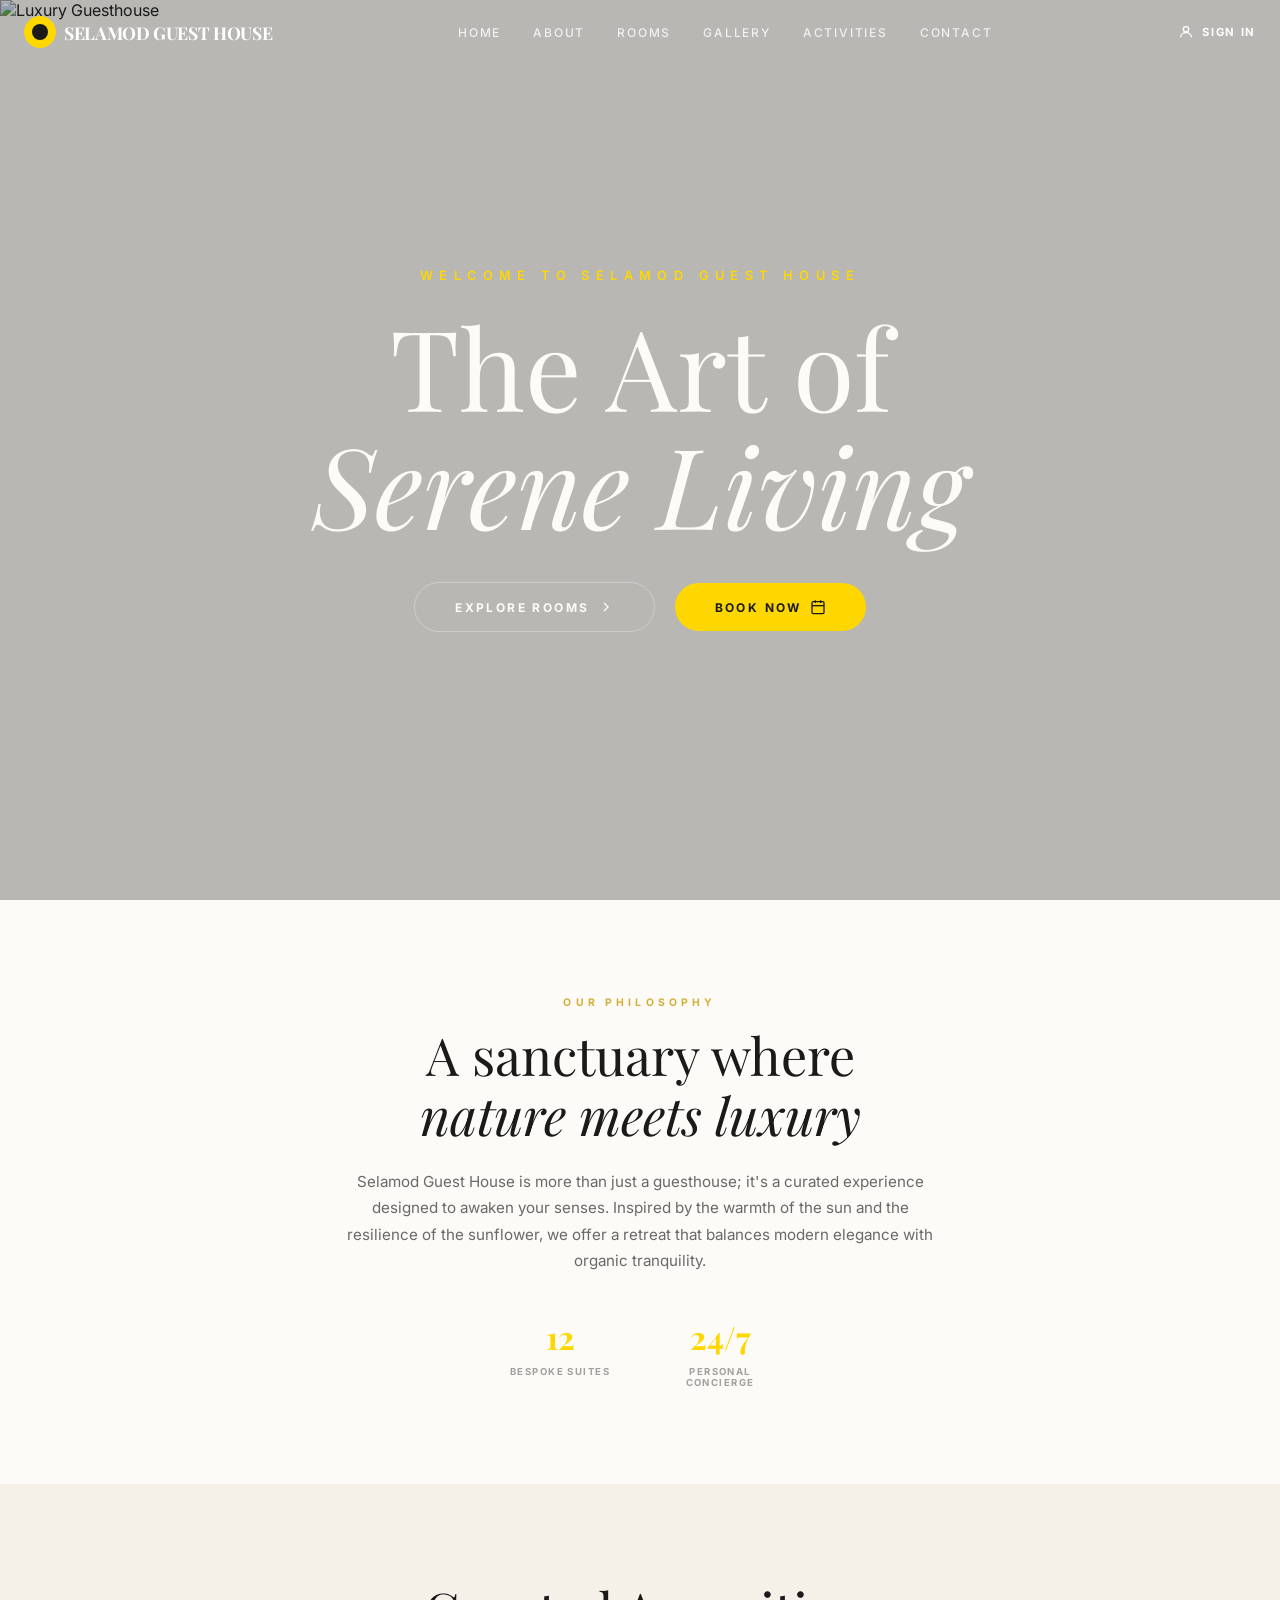
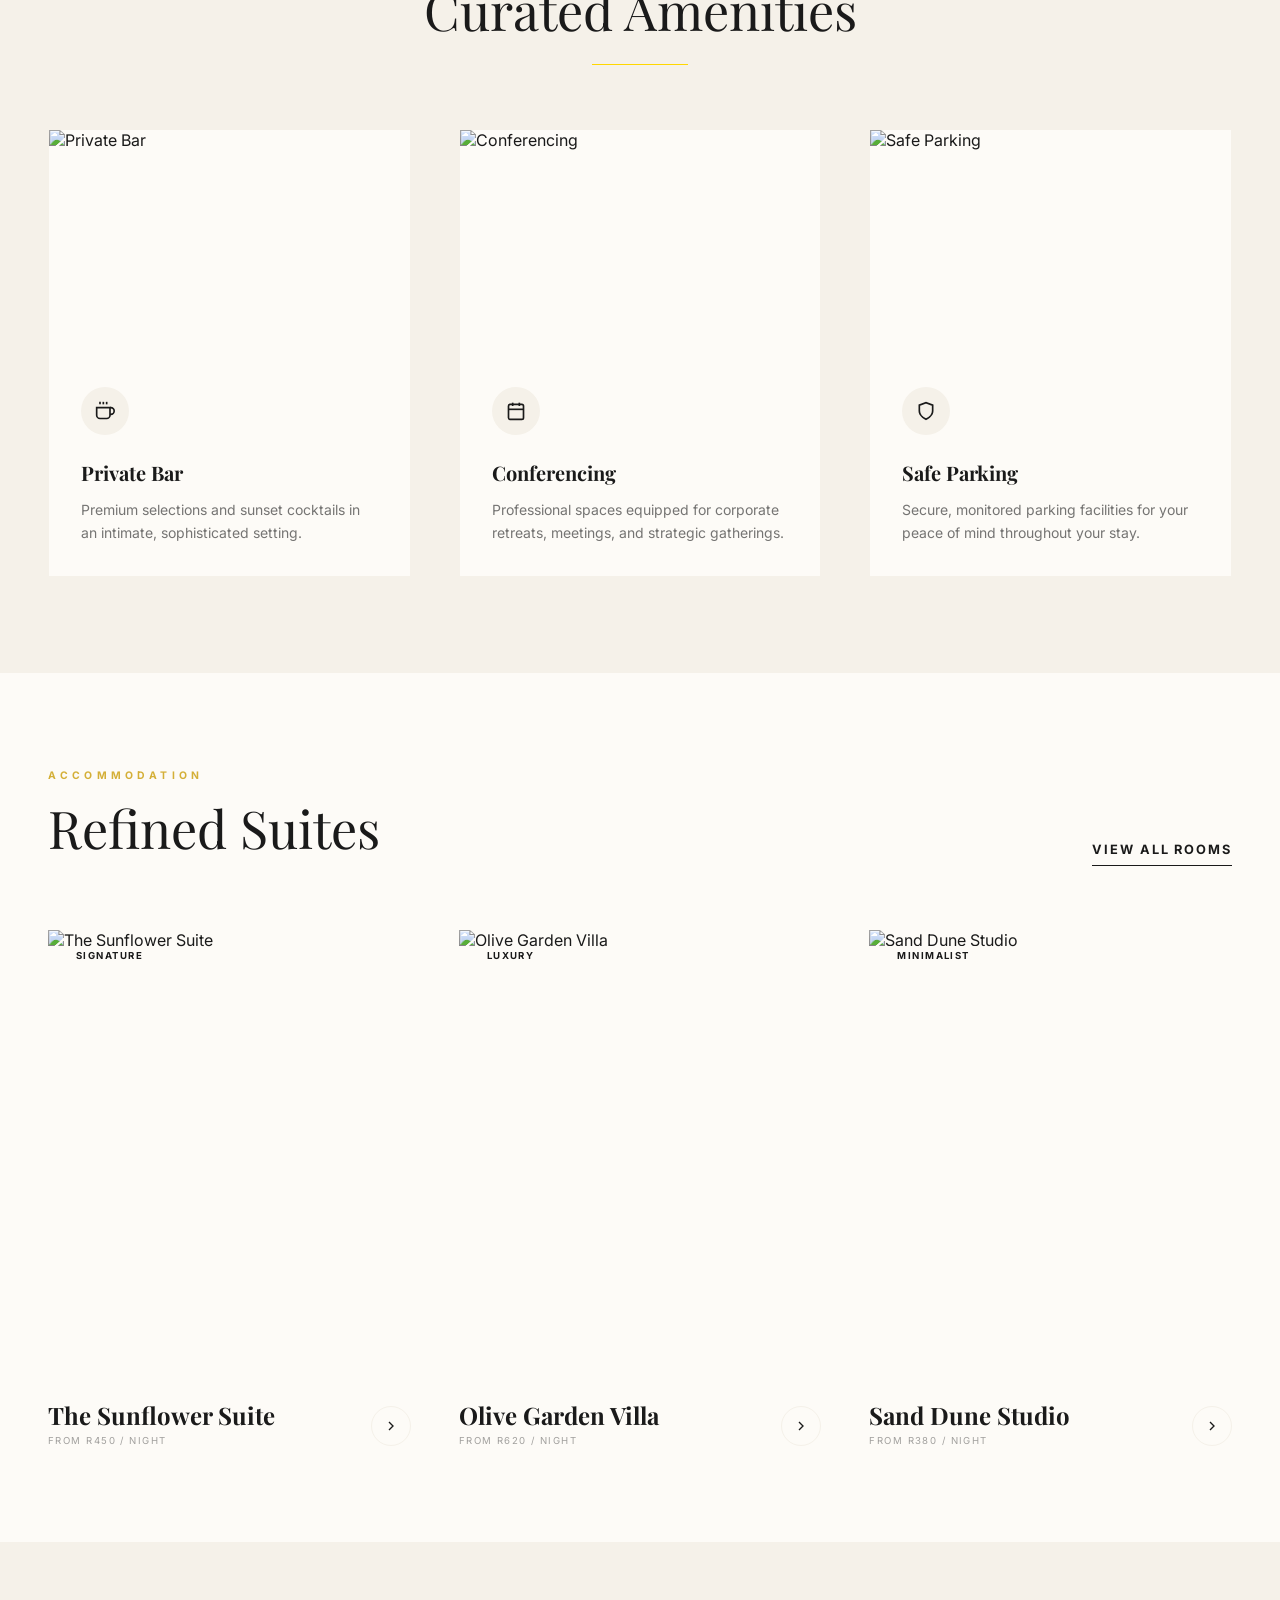
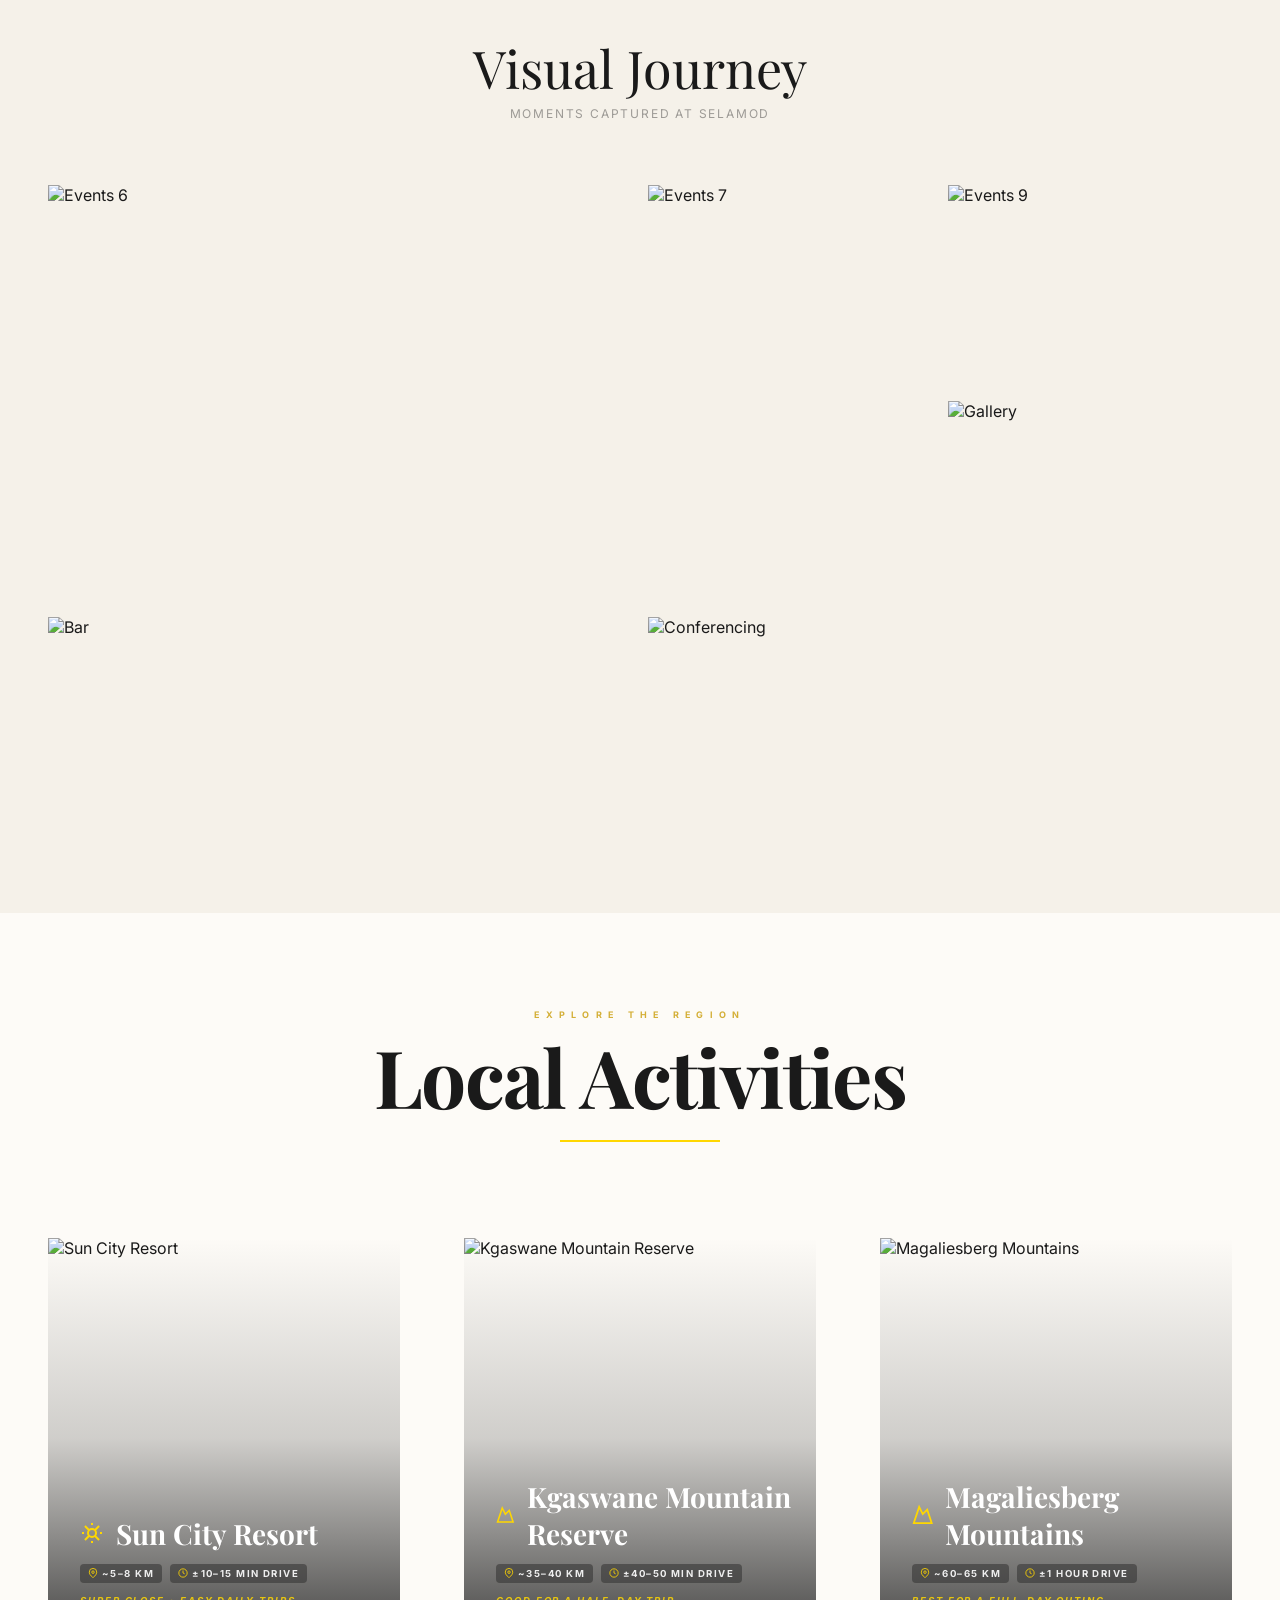
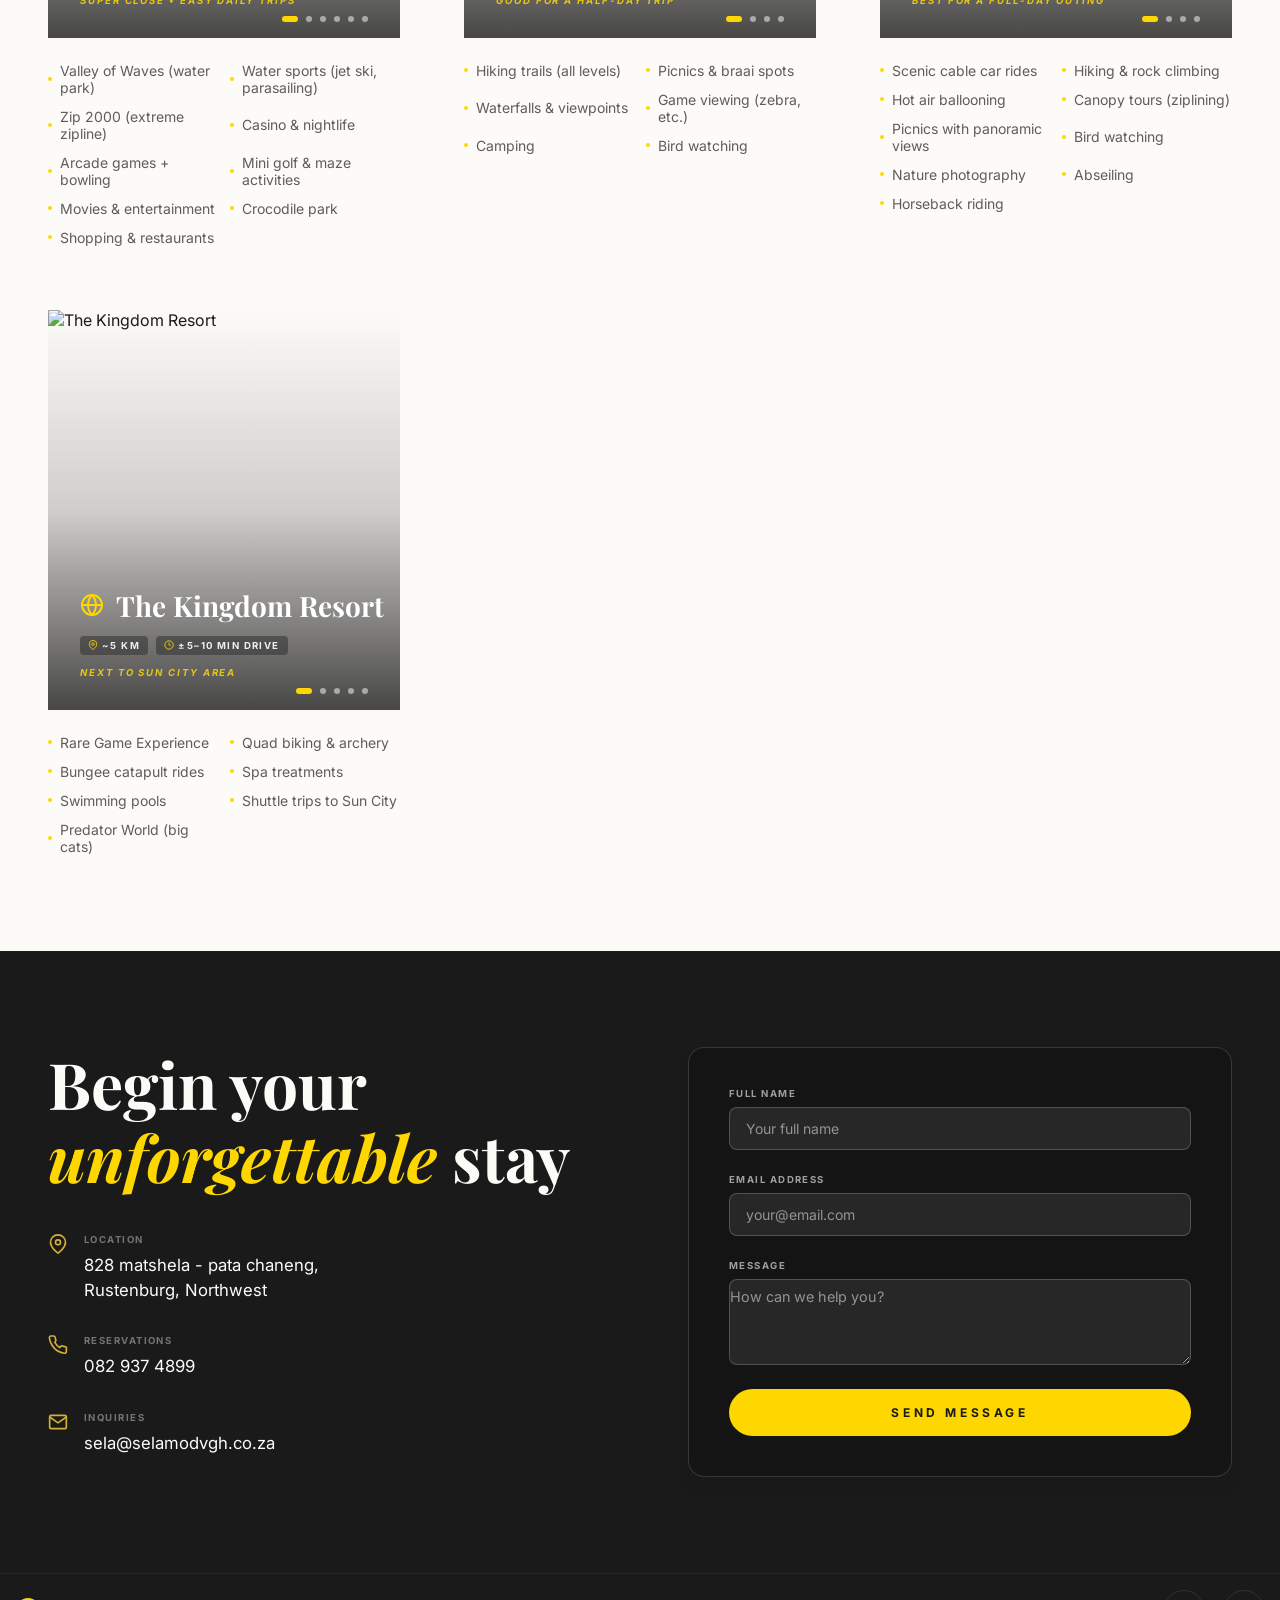
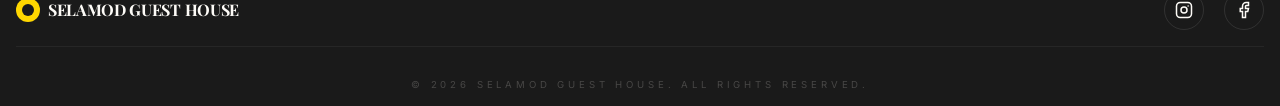
==== commit 73307c4f: "." ====
--- a/index.html
+++ b/index.html
@@ -6,6 +6,7 @@
   <meta name="viewport" content="width=device-width, initial-scale=1.0" />
   <title>Selamod Guest House</title>
   <link rel="stylesheet" href="style.css" />
+  <link rel="shortcut icon" href="logo.png" type="image/x-icon">
   <link rel="preconnect" href="https://fonts.googleapis.com" />
   <link rel="preconnect" href="https://fonts.gstatic.com" crossorigin />
   <link
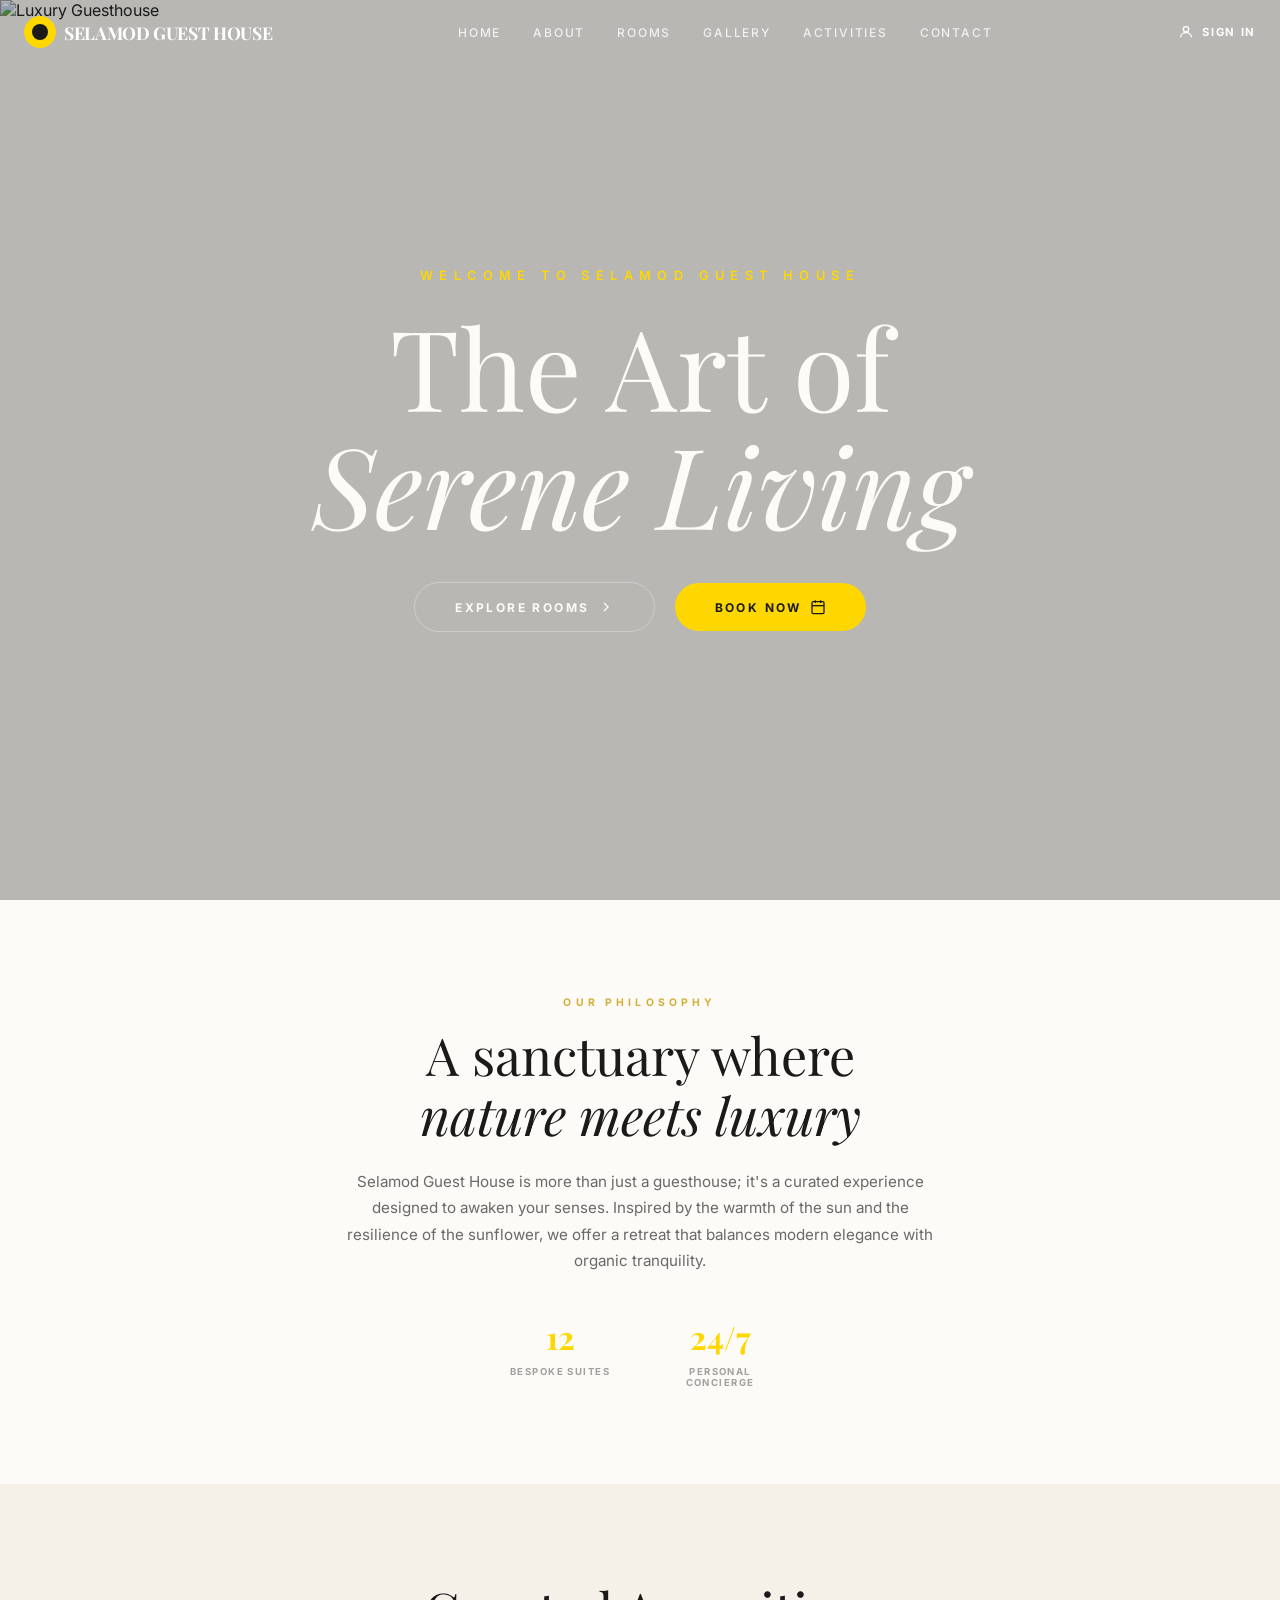
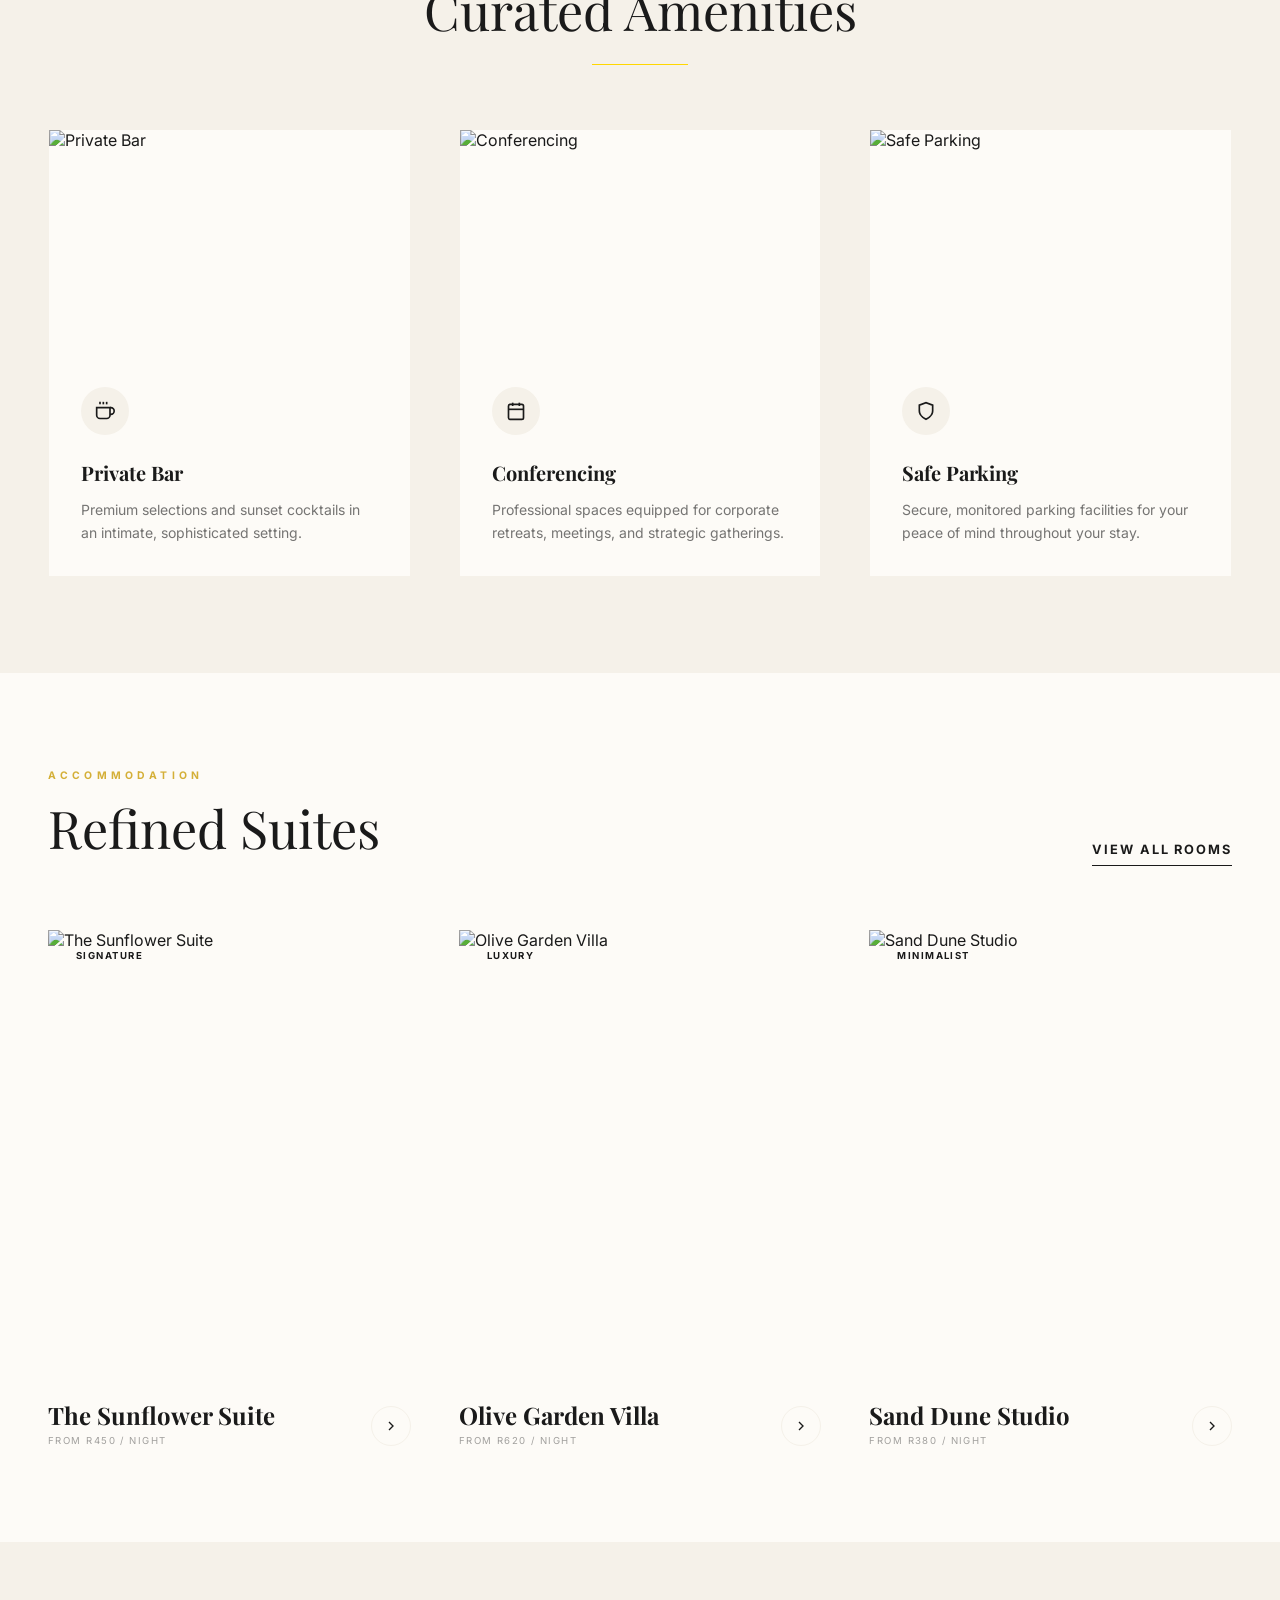
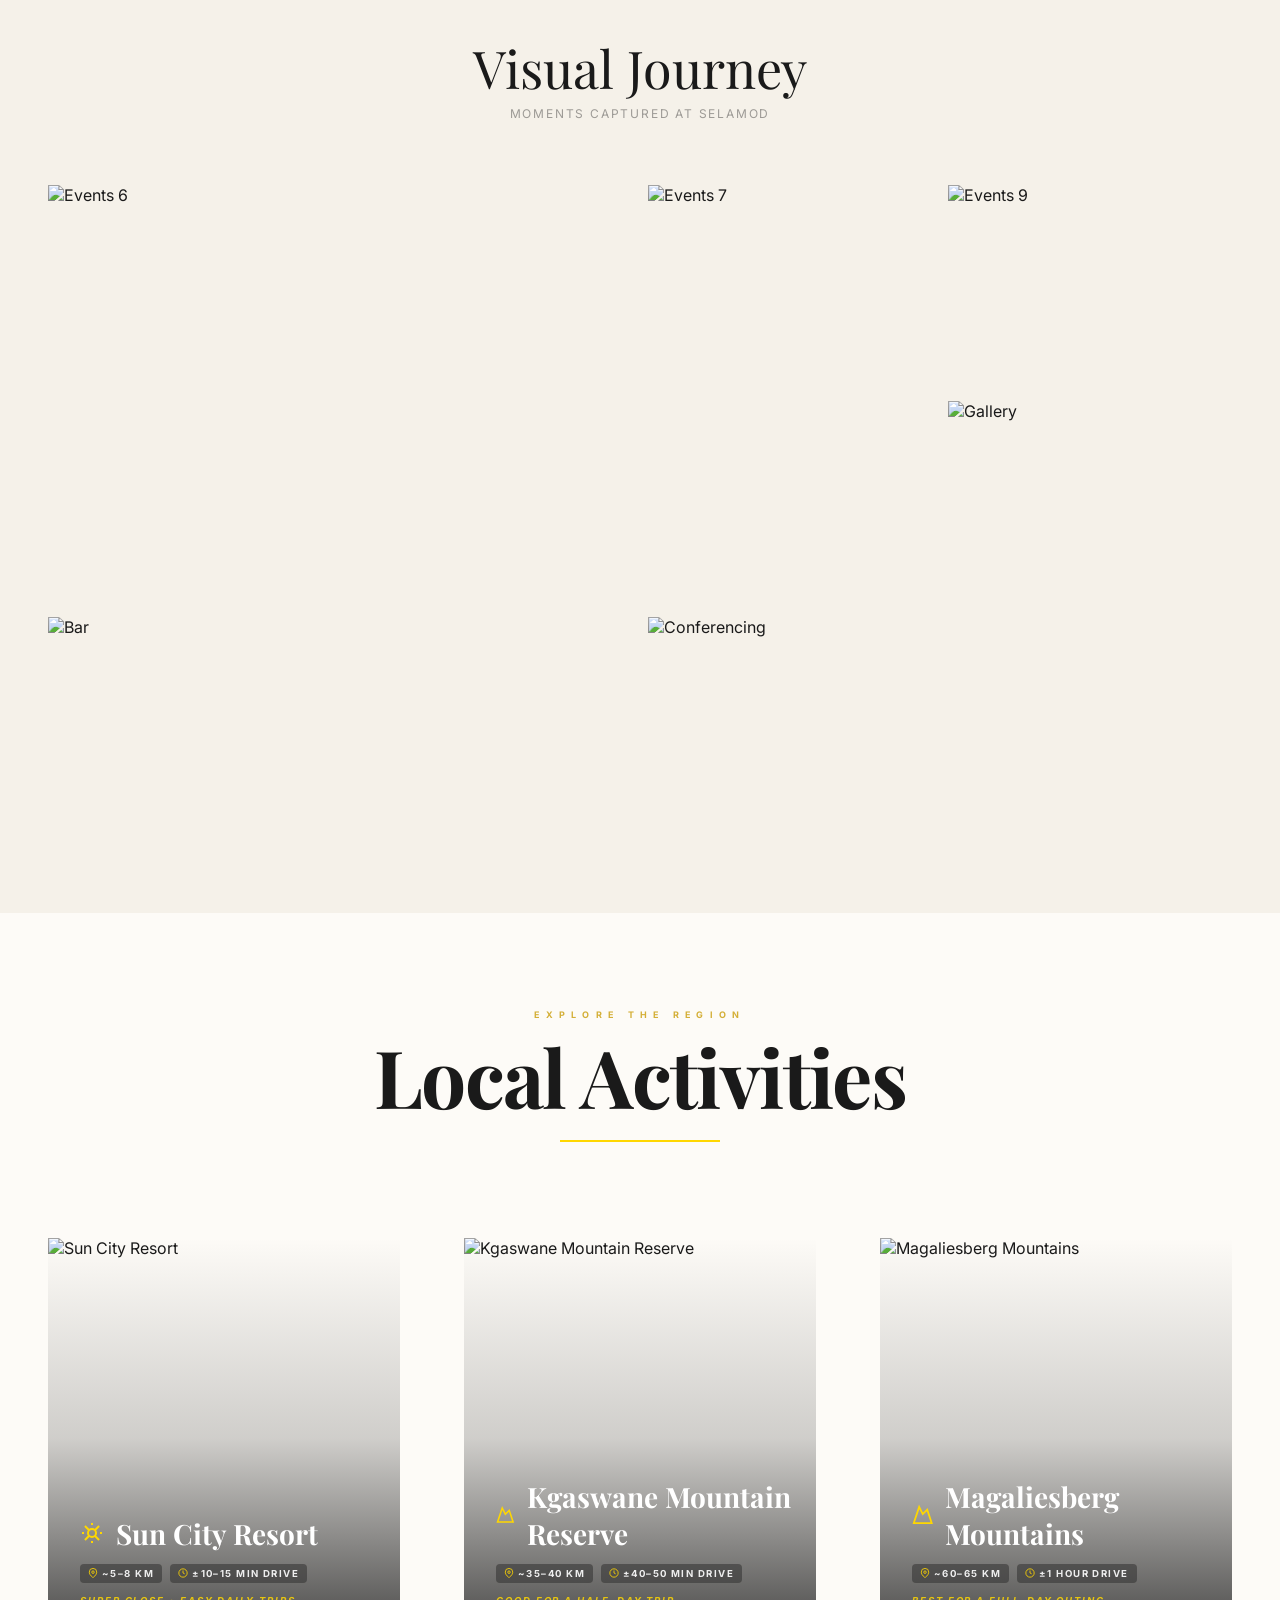
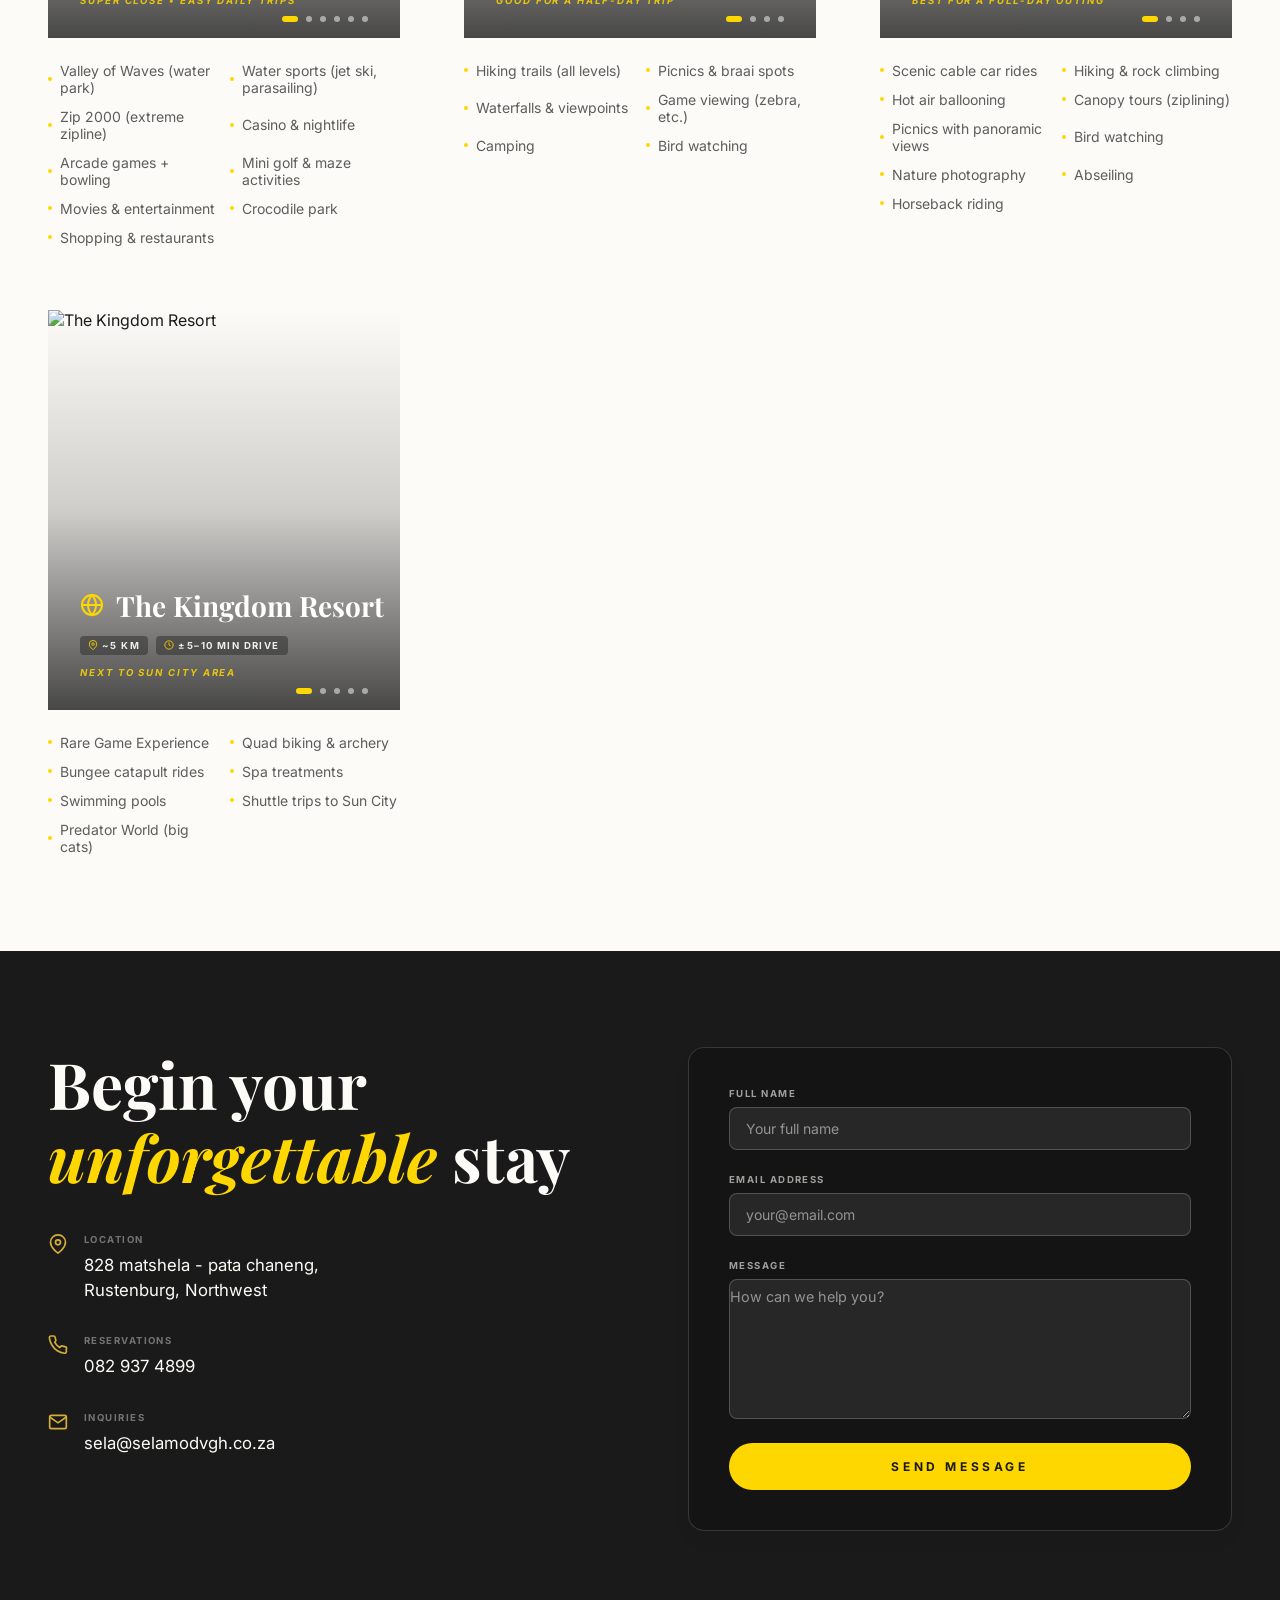
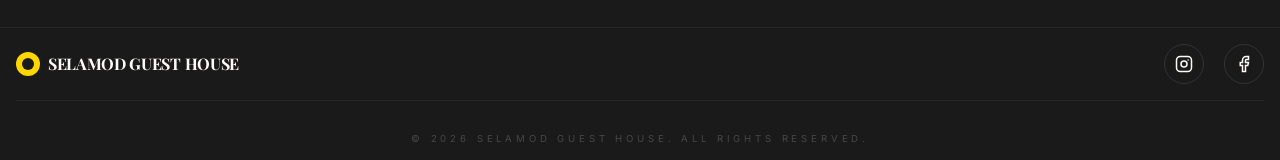
==== commit 67a32156: "added social media links" ====
--- a/index.html
+++ b/index.html
@@ -340,14 +340,14 @@
         SELAMOD GUEST HOUSE
       </div>
       <div class="footer-social">
-        <a href="#" class="social-btn" aria-label="Instagram">
+        <a href="https://www.instagram.com/selamod01?igsh=Z2p0eXoxNDBxbWdh" class="social-btn" aria-label="Instagram">
           <svg width="18" height="18" viewBox="0 0 24 24" fill="none" stroke="currentColor" stroke-width="2">
             <rect x="2" y="2" width="20" height="20" rx="5" />
             <circle cx="12" cy="12" r="4" />
             <circle cx="17.5" cy="6.5" r="1" fill="currentColor" stroke="none" />
           </svg>
         </a>
-        <a href="#" class="social-btn" aria-label="Facebook">
+        <a href="https://www.facebook.com/share/1YVnJ5DZXs/?mibextid=wwXIfr" class="social-btn" aria-label="Facebook">
           <svg width="18" height="18" viewBox="0 0 24 24" fill="none" stroke="currentColor" stroke-width="2">
             <path d="M18 2h-3a5 5 0 0 0-5 5v3H7v4h3v8h4v-8h3l1-4h-4V7a1 1 0 0 1 1-1h3z" />
           </svg>
--- a/style.css
+++ b/style.css
@@ -1799,6 +1799,9 @@
 textarea::placeholder {
   color: #94a3b8;
 }
+textarea {
+  height: 140px;
+}
 
 /* Dark variant for contact form (light text on dark bg) */
 .form-input.dark {
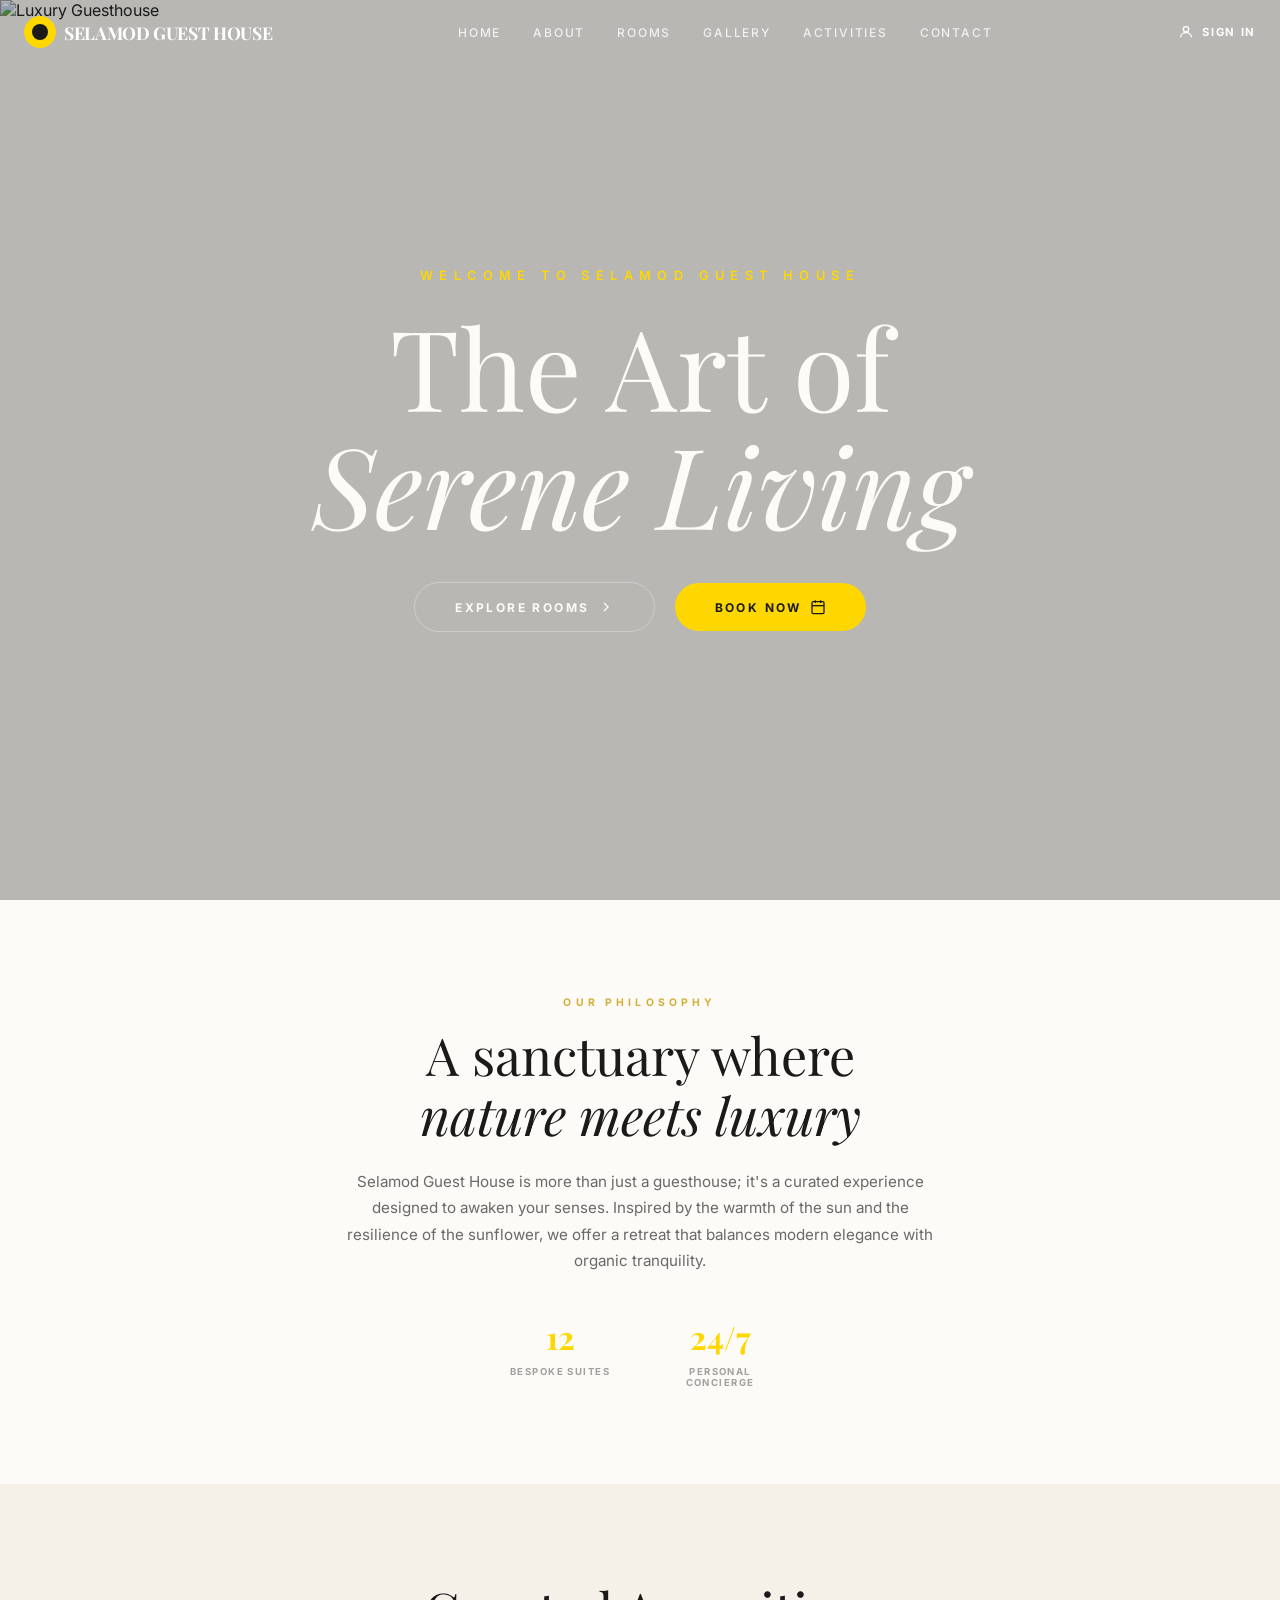
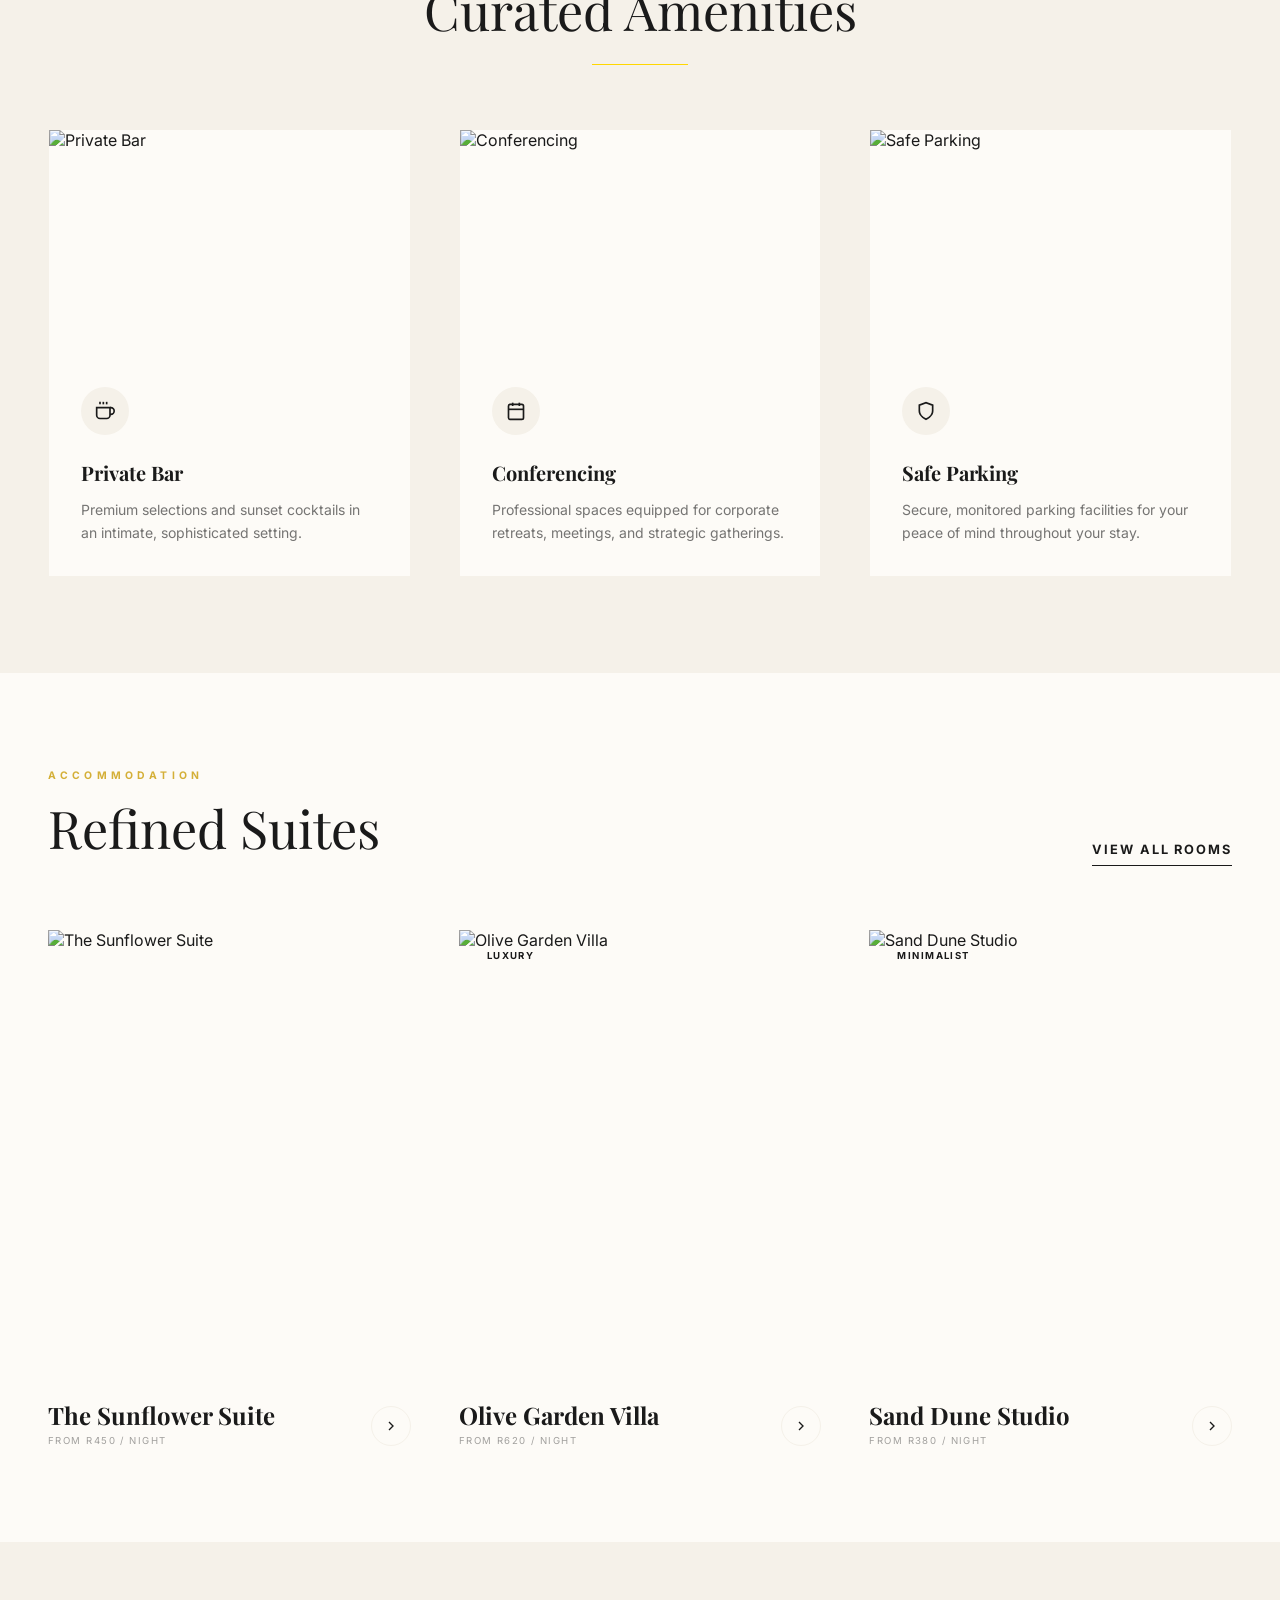
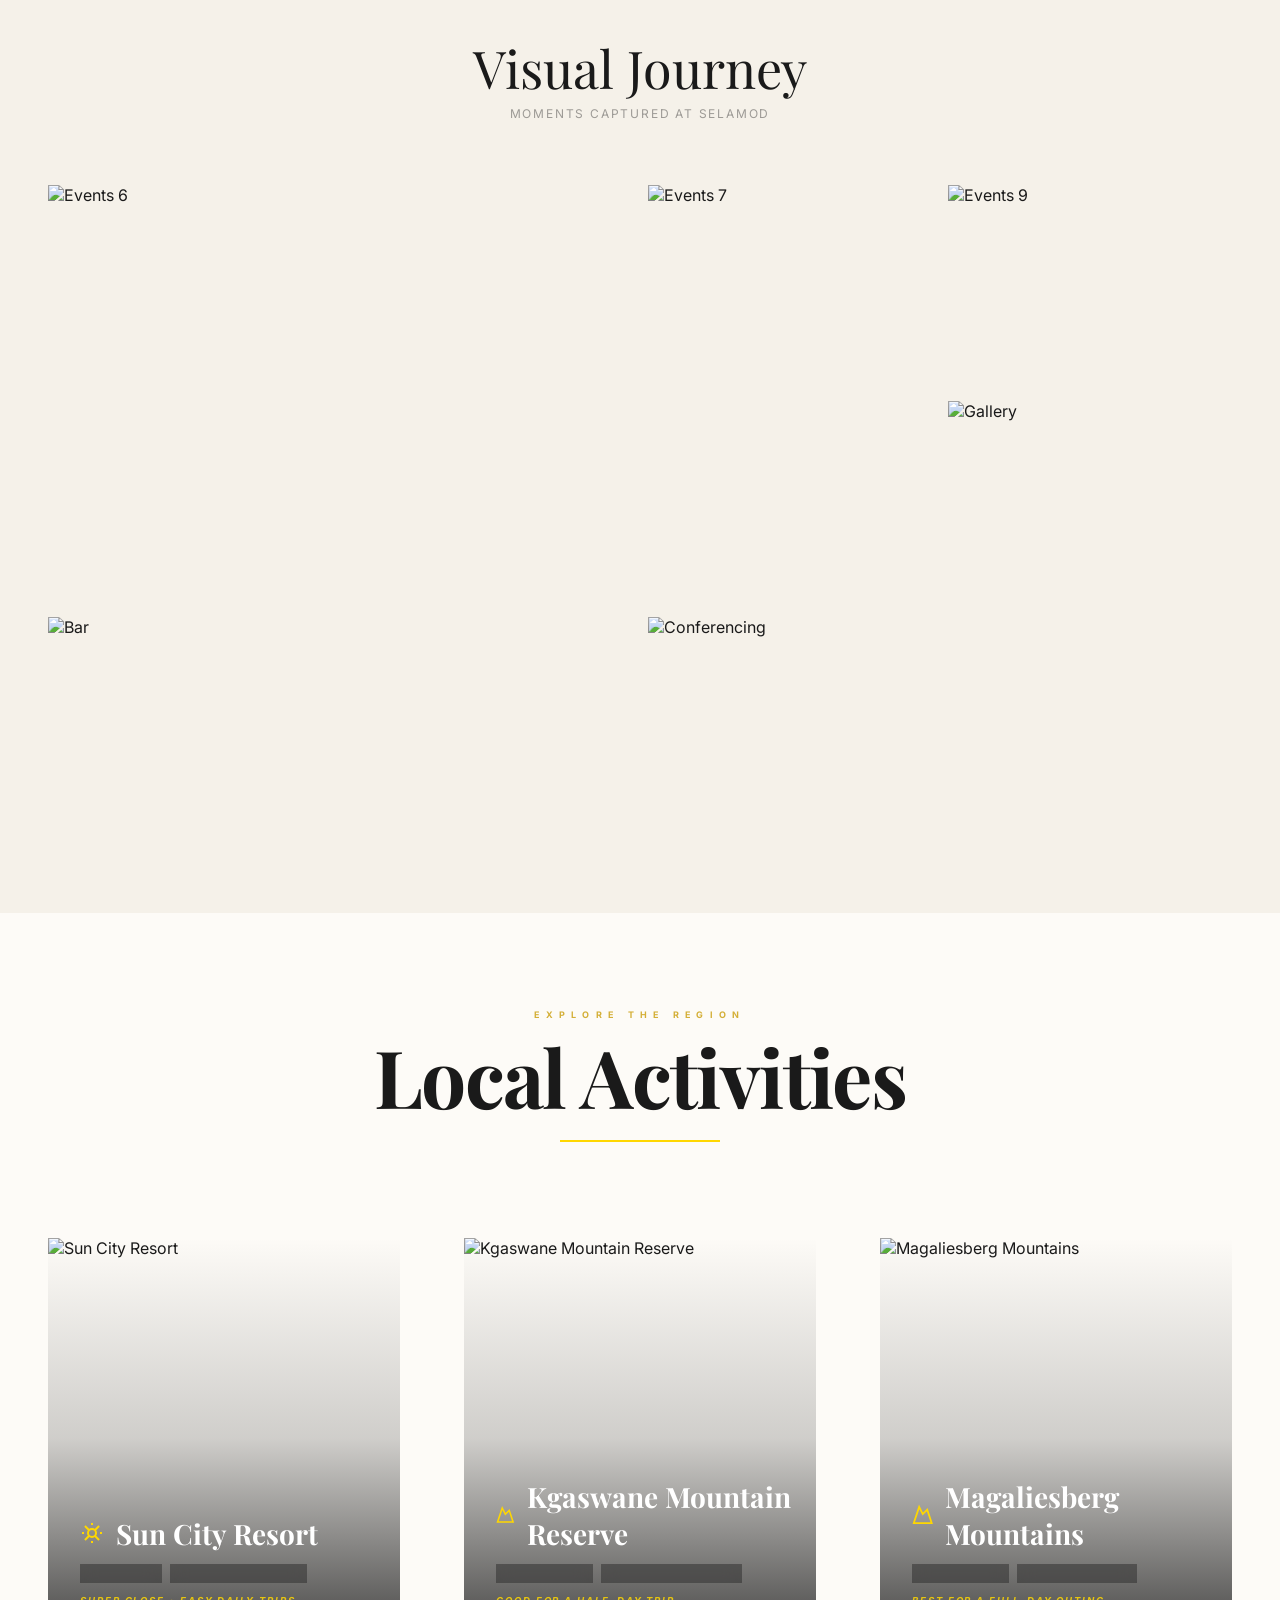
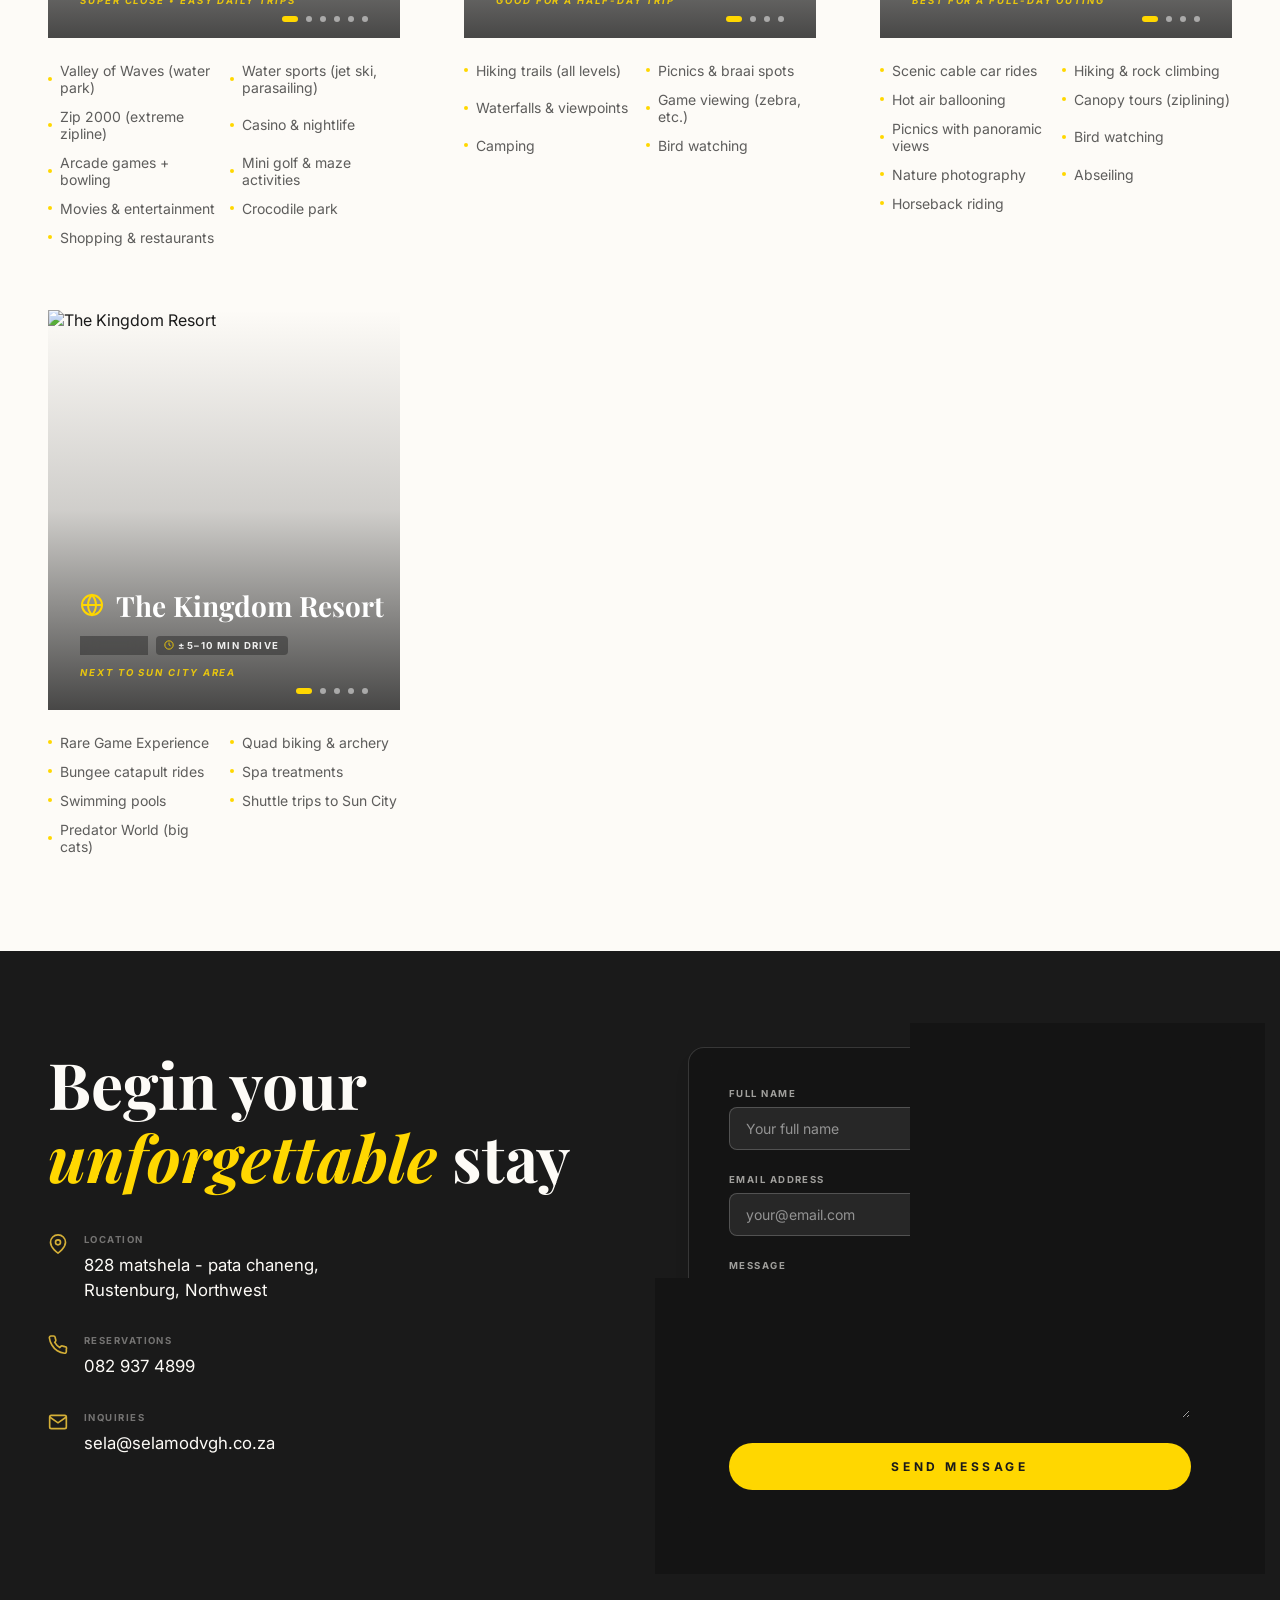
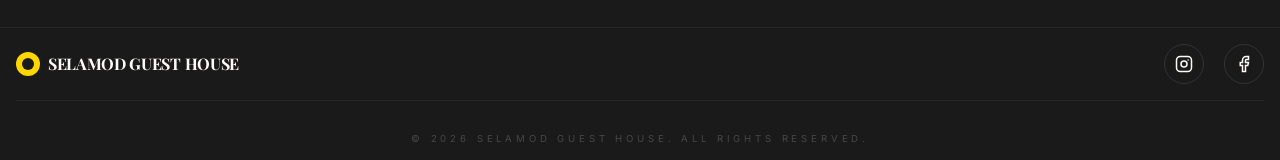
==== commit f3fbde3e: "." ====
--- a/index.html
+++ b/index.html
@@ -5,13 +5,24 @@
   <meta charset="UTF-8" />
   <meta name="viewport" content="width=device-width, initial-scale=1.0" />
   <title>Selamod Guest House</title>
+  <meta name="description"
+    content="Selamod Guest House offers luxury accommodation in Chaneng, Rustenburg. Experience comfort, elegance, and serenity. Book your stay today." />
+  <meta name="keywords" content="Selamod, Guest House, BnB, Luxury, Chaneng, Rustenburg, Accommodation, Sun City" />
+  <meta name="author" content="Selamod Guest House" />
+  <meta property="og:title" content="Selamod Guest House" />
+  <meta property="og:description"
+    content="Luxury guest house in Chaneng, Rustenburg. Perfect for business and leisure." />
+  <meta property="og:type" content="website" />
+  <meta name="robots" content="index, follow" />
   <link rel="stylesheet" href="style.css" />
-  <link rel="shortcut icon" href="logo.png" type="image/x-icon">
+  <link rel="shortcut icon" href="logo.png" type="image/x-icon" />
   <link rel="preconnect" href="https://fonts.googleapis.com" />
   <link rel="preconnect" href="https://fonts.gstatic.com" crossorigin />
   <link
     href="https://fonts.googleapis.com/css2?family=Inter:wght@300;400;500;600&family=Playfair+Display:ital,wght@0,400;0,500;0,600;0,700;1,400&display=swap"
     rel="stylesheet" />
+  <!-- Paystack Inline Script -->
+  <script src="https://js.paystack.co/v1/inline.js"></script>
 </head>
 
 <body>
@@ -48,10 +59,10 @@
     </div>
     <div class="mobile-menu" id="mobileMenu">
       <button class="mobile-link" data-view="home" data-href="#">Home</button>
+      <button class="mobile-link" data-view="home" data-href="#about">About</button>
       <button class="mobile-link" data-view="home" data-href="#rooms">Rooms</button>
       <button class="mobile-link" data-view="home" data-href="#gallery">Gallery</button>
       <button class="mobile-link" data-view="home" data-href="#activities">Activities</button>
-      <button class="mobile-link" data-view="home" data-href="#about">About</button>
       <button class="mobile-link" data-view="home" data-href="#contact">Contact</button>
       <div class="mobile-footer">
         <button class="btn-signin" id="mobileSignInBtn">
@@ -325,11 +336,6 @@
     </div>
   </div>
 
-  <!-- ===== CHECKOUT VIEW ===== -->
-  <div id="view-checkout" class="view">
-    <div class="checkout-wrap" id="checkoutWrap"></div>
-  </div>
-
   <!-- ===== FOOTER ===== -->
   <footer class="footer">
     <div class="footer-inner">
@@ -340,7 +346,7 @@
         SELAMOD GUEST HOUSE
       </div>
       <div class="footer-social">
-        <a href="https://www.instagram.com/selamod01?igsh=Z2p0eXoxNDBxbWdh" class="social-btn" aria-label="Instagram">
+        <a href="https://www.instagram.com/selamod01/" class="social-btn" aria-label="Instagram">
           <svg width="18" height="18" viewBox="0 0 24 24" fill="none" stroke="currentColor" stroke-width="2">
             <rect x="2" y="2" width="20" height="20" rx="5" />
             <circle cx="12" cy="12" r="4" />
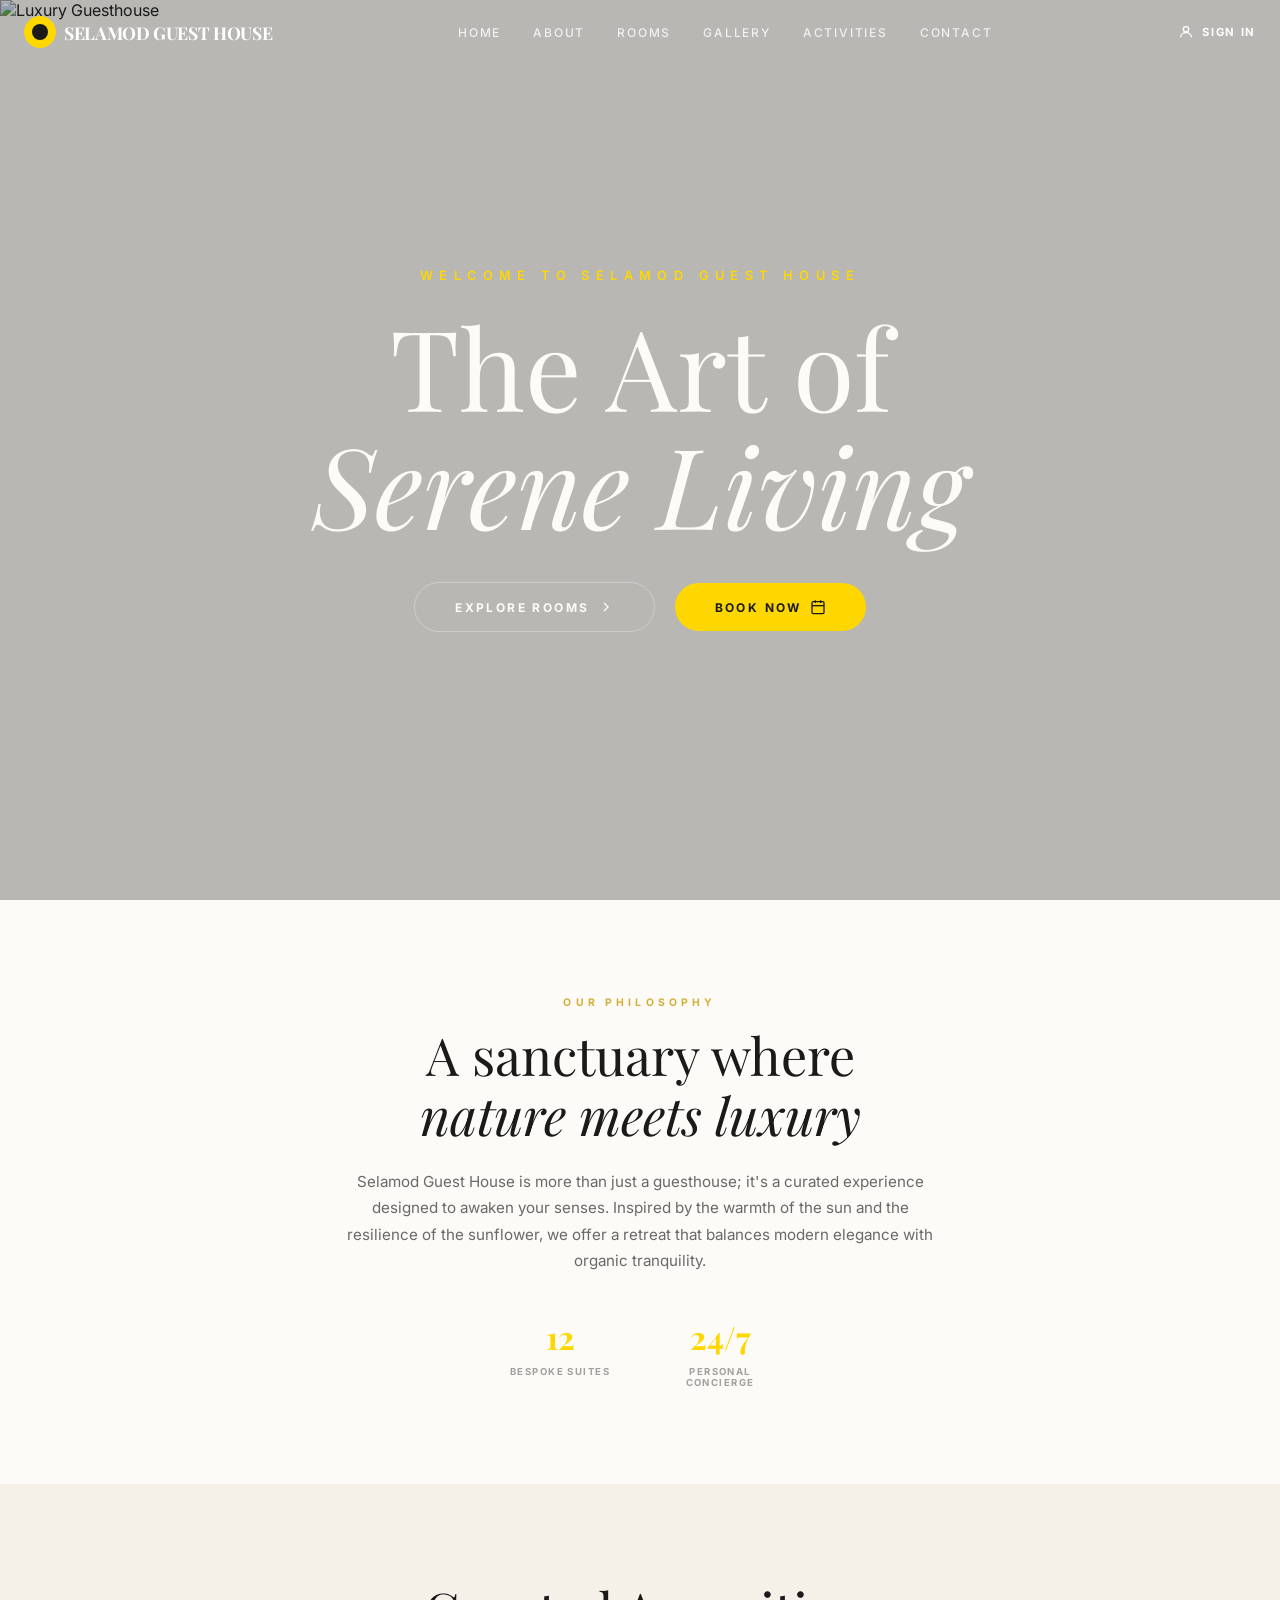
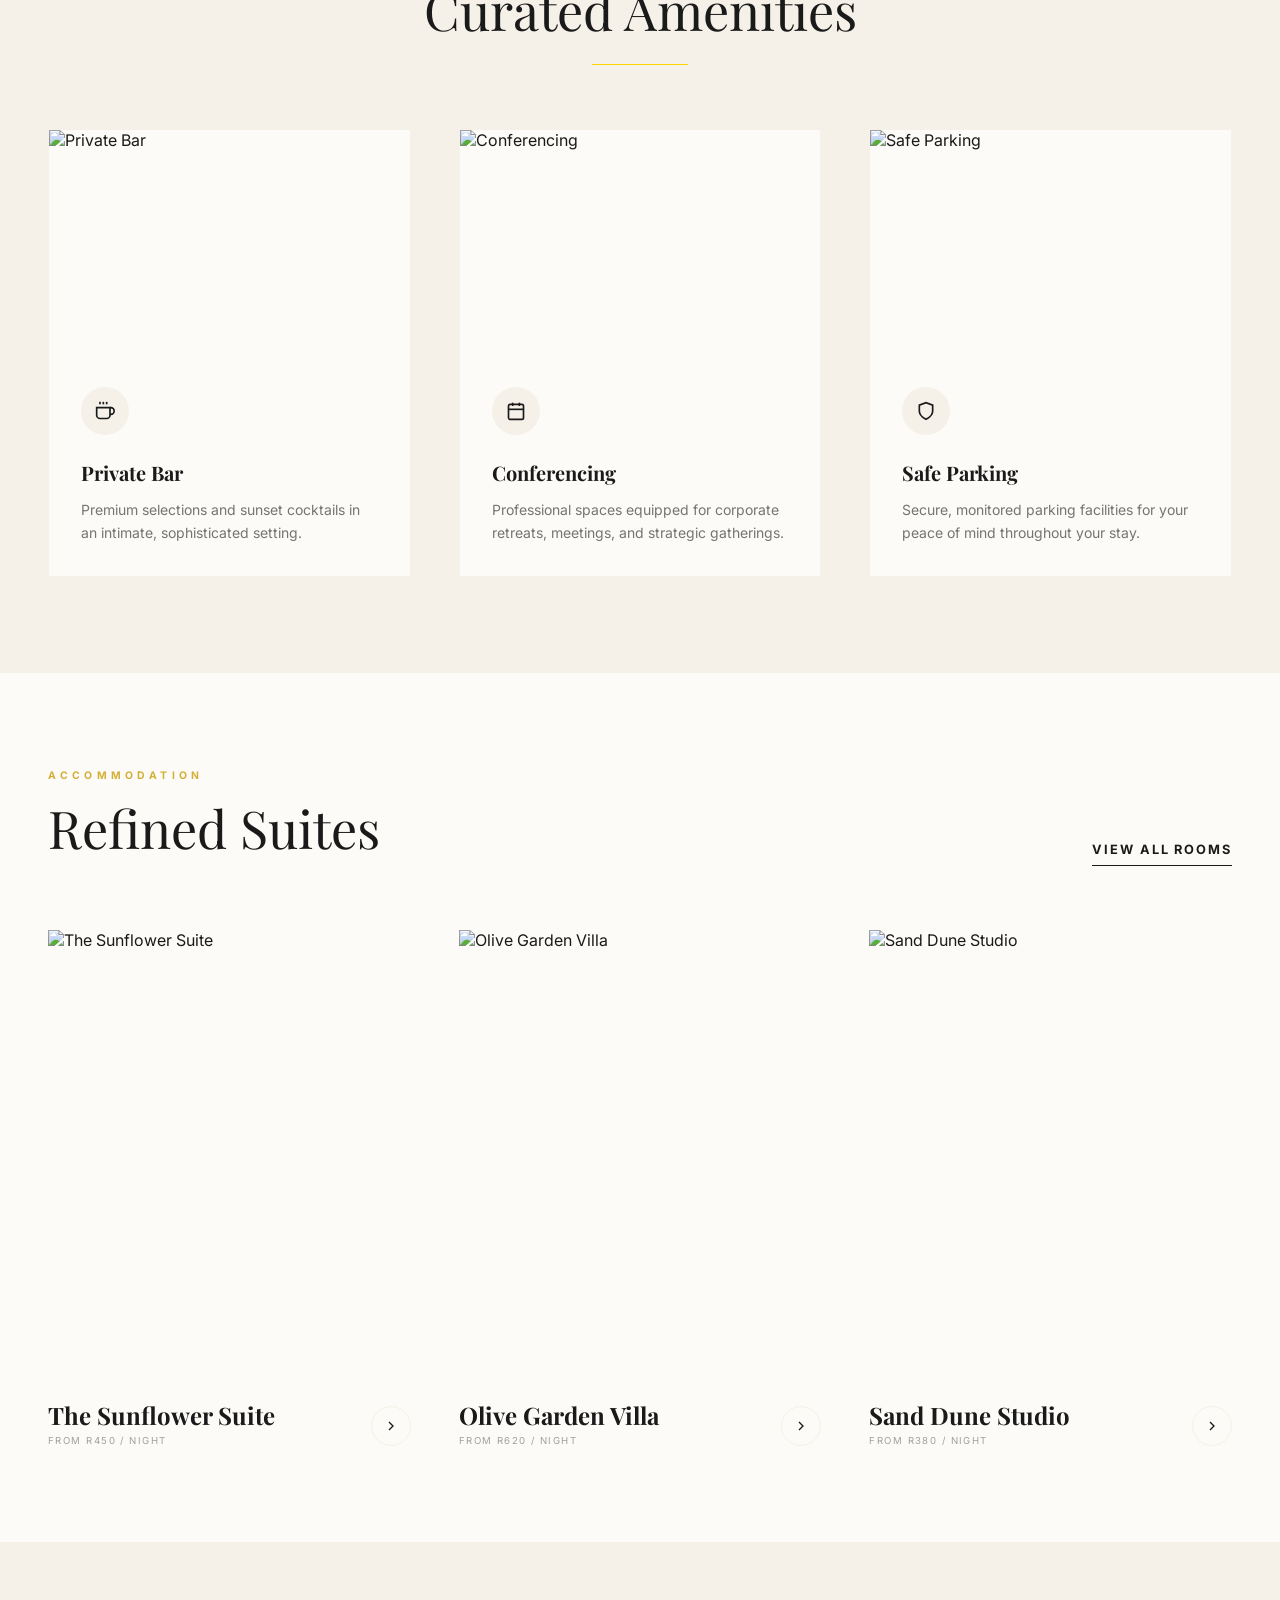
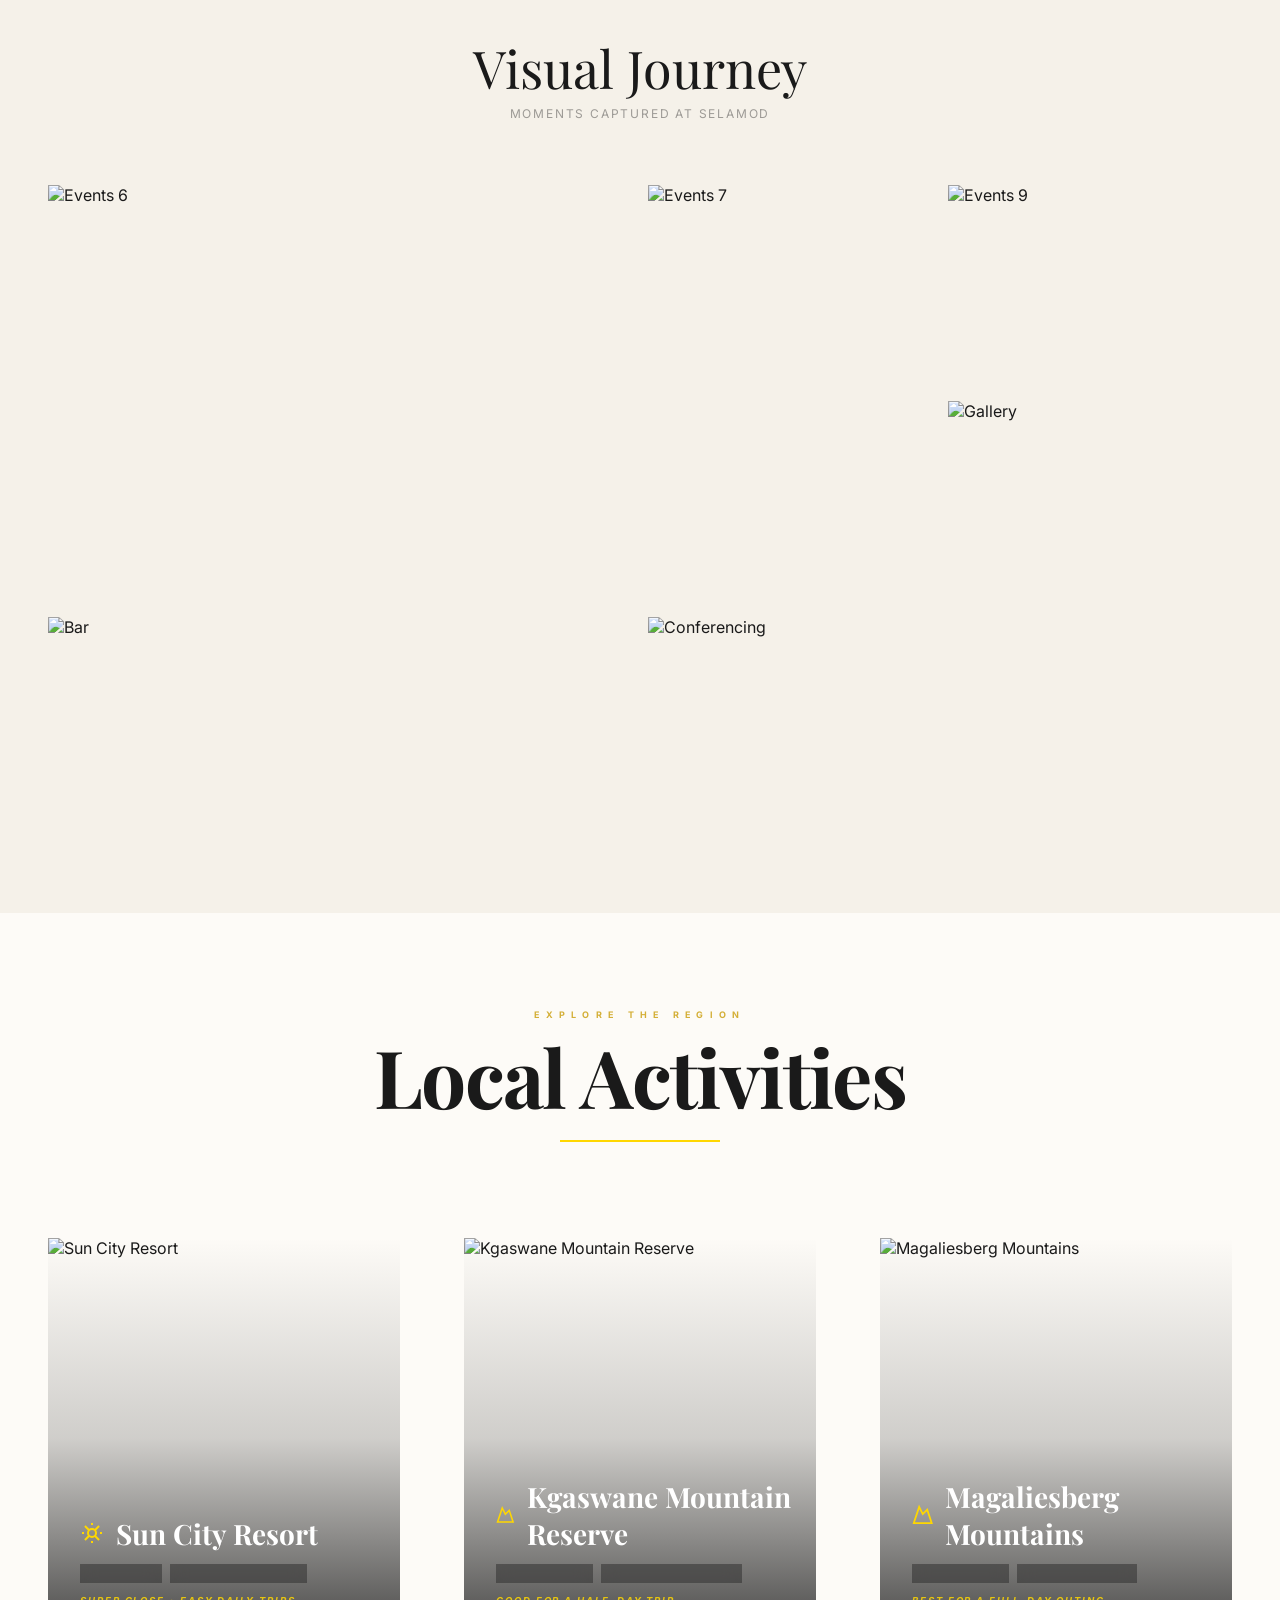
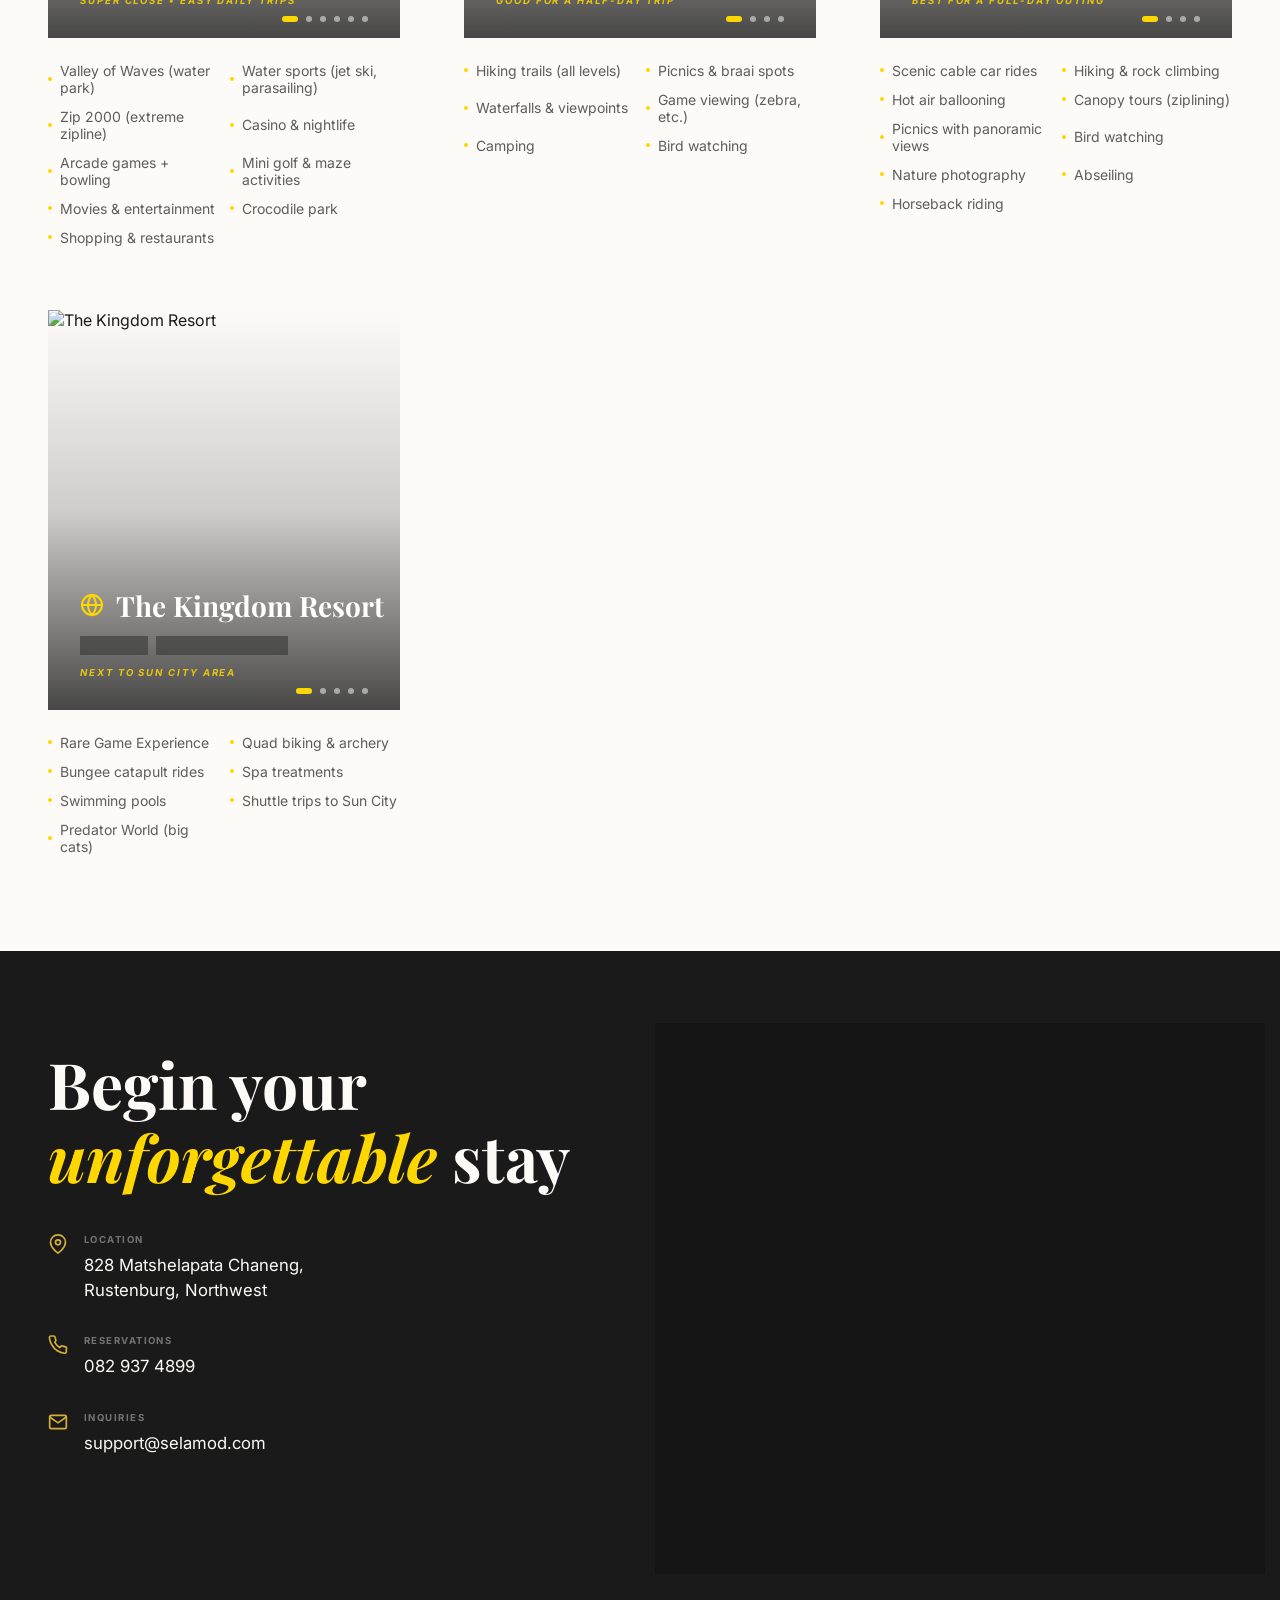
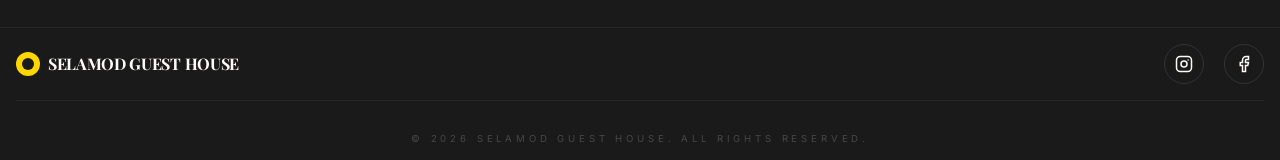
==== commit 465c7d26: "updated location and email inconsistencies" ====
--- a/index.html
+++ b/index.html
@@ -261,7 +261,7 @@
                 </svg>
                 <div>
                   <h5 class="info-label">Location</h5>
-                  <p class="info-text">828 matshela - pata chaneng, <br />Rustenburg, Northwest</p>
+                  <p class="info-text">828 Matshelapata Chaneng, <br />Rustenburg, Northwest</p>
                 </div>
               </div>
               <div class="contact-item">
@@ -281,7 +281,7 @@
                 </svg>
                 <div>
                   <h5 class="info-label">Inquiries</h5>
-                  <p class="info-text">sela@selamodvgh.co.za</p>
+                  <p class="info-text">support@selamod.com</p>
                 </div>
               </div>
             </div>
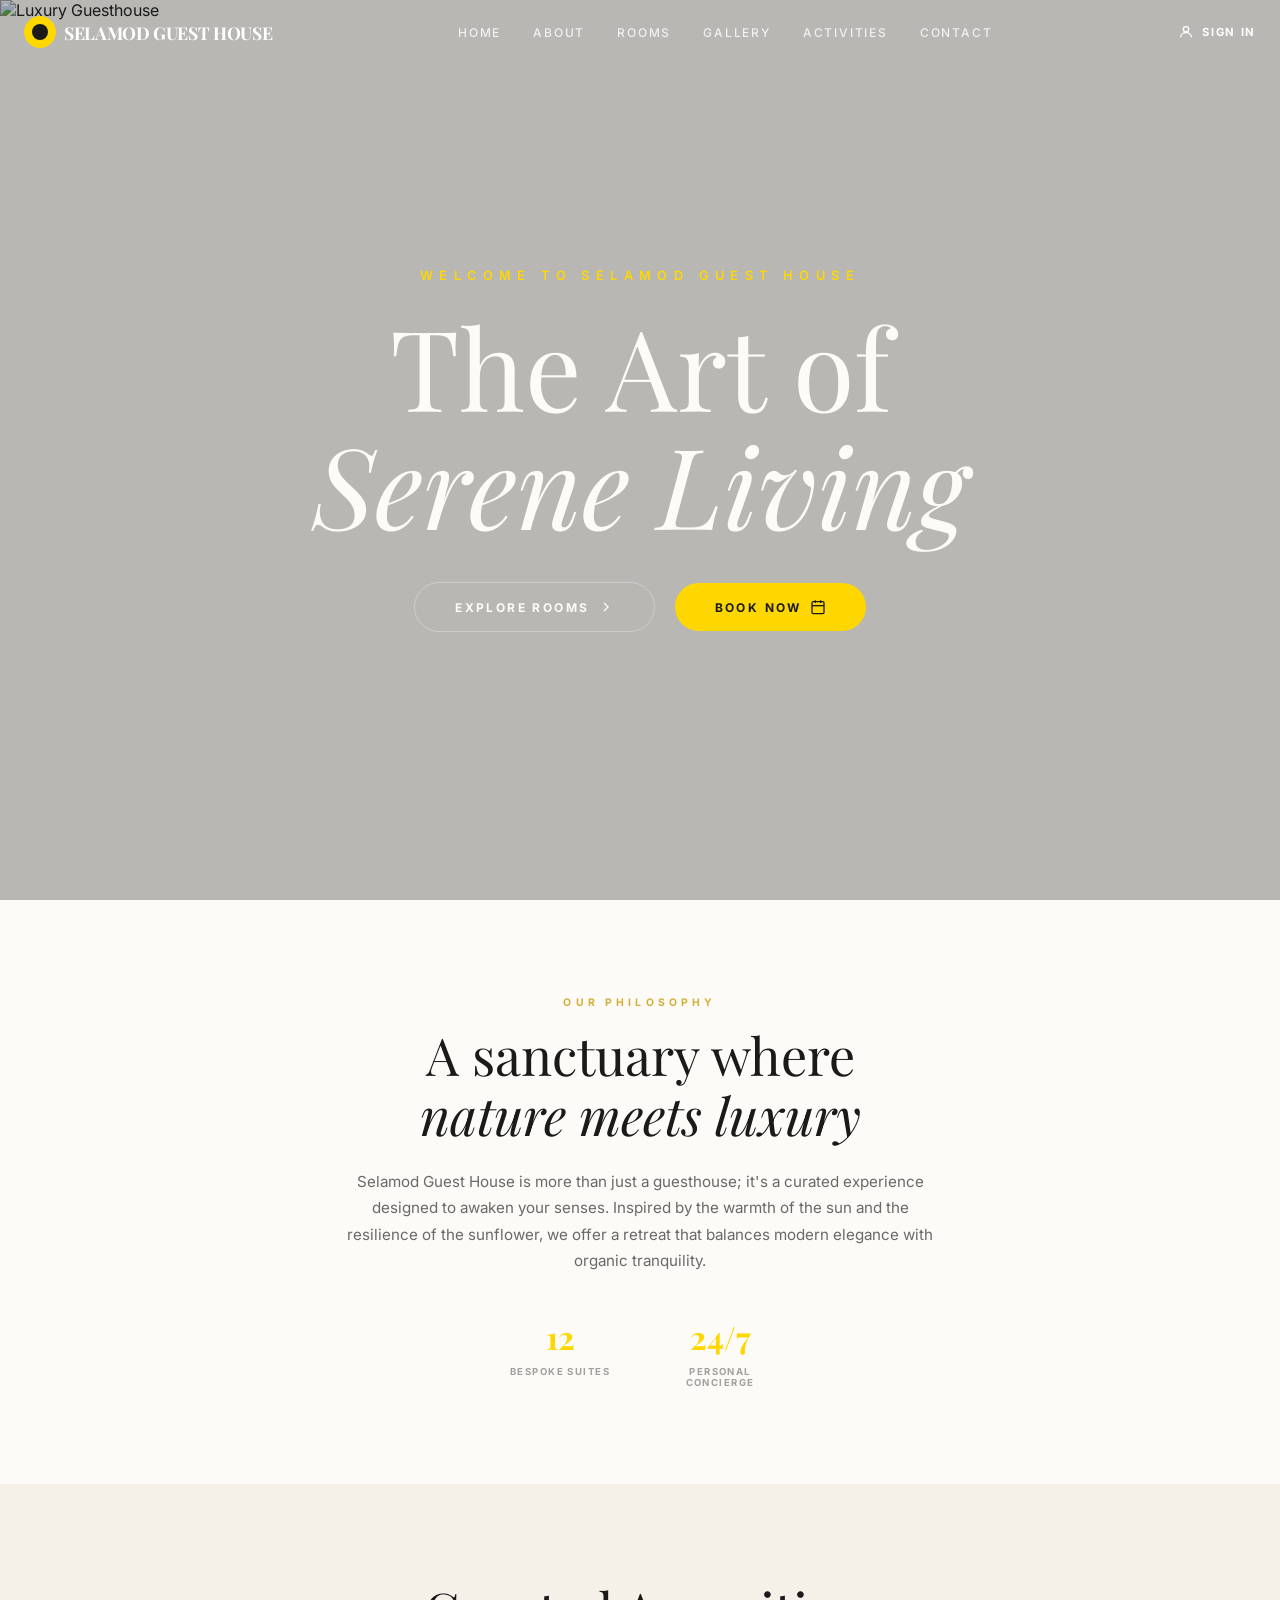
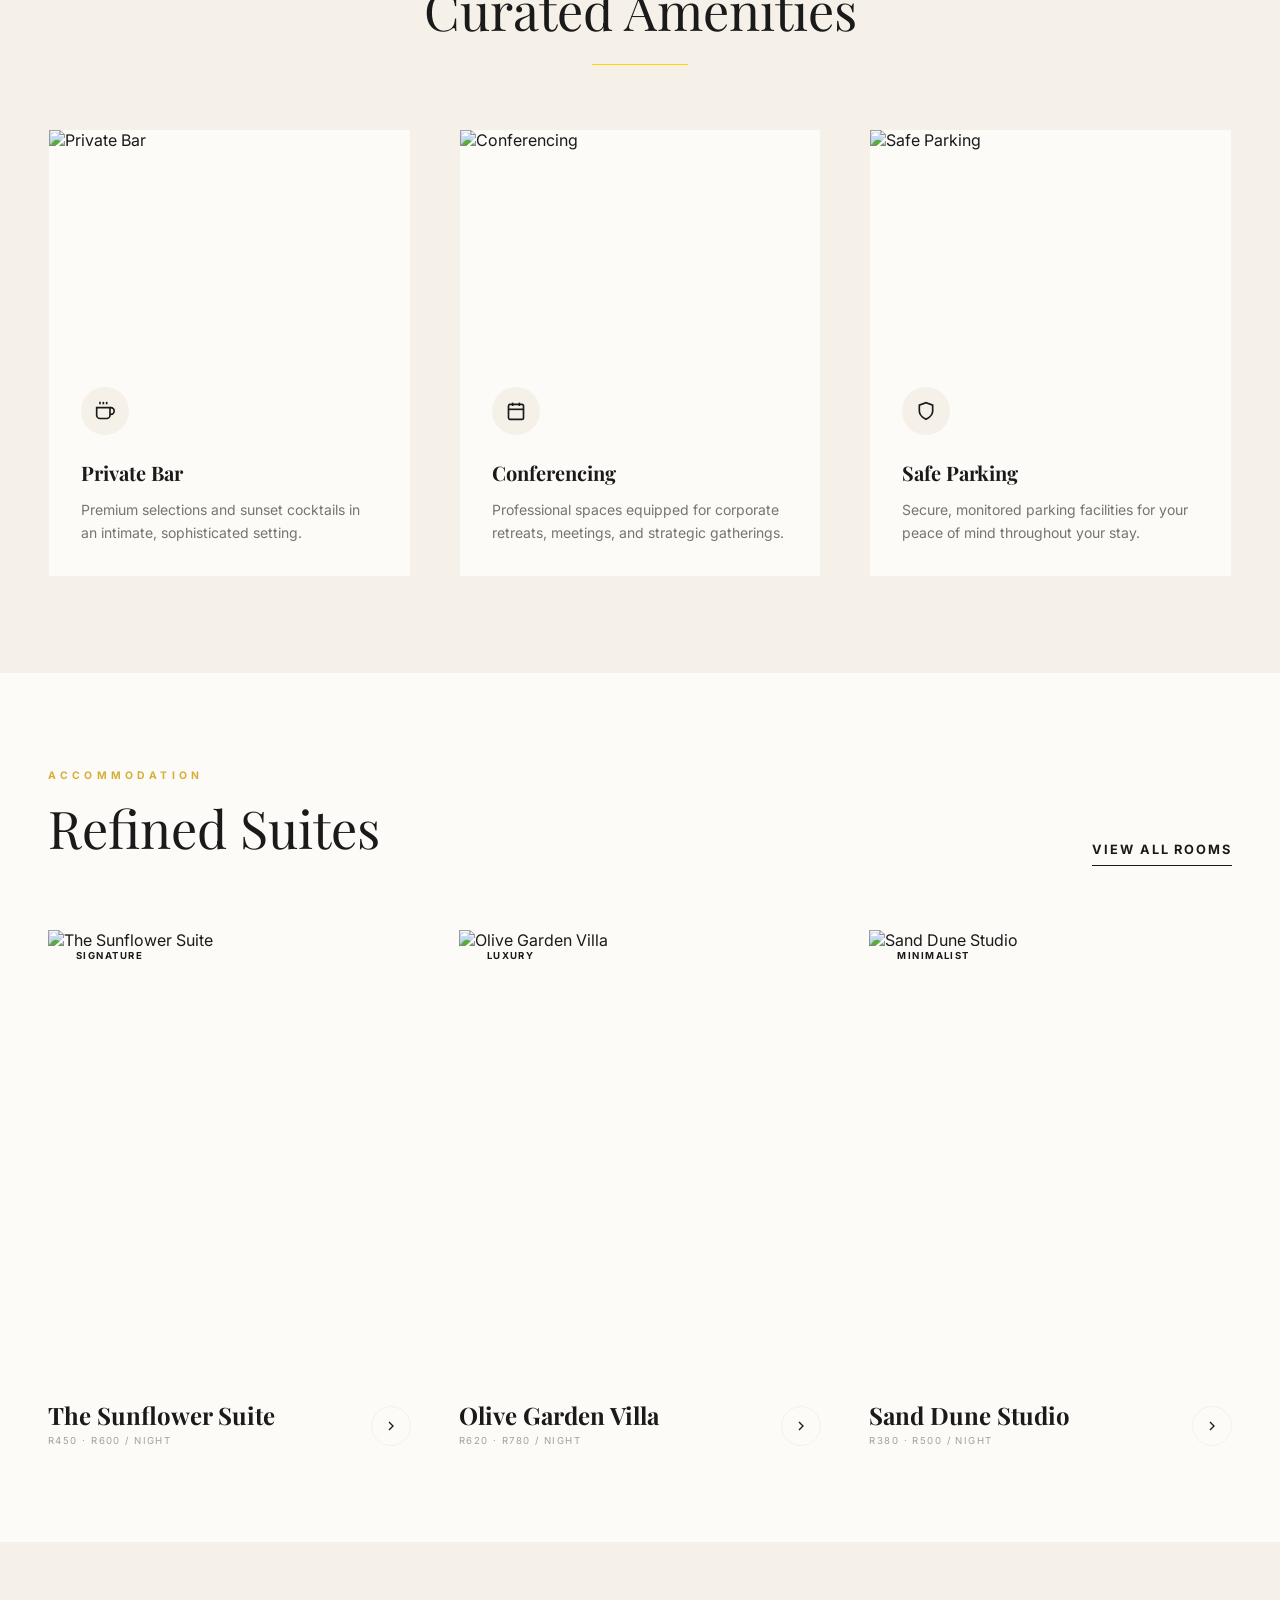
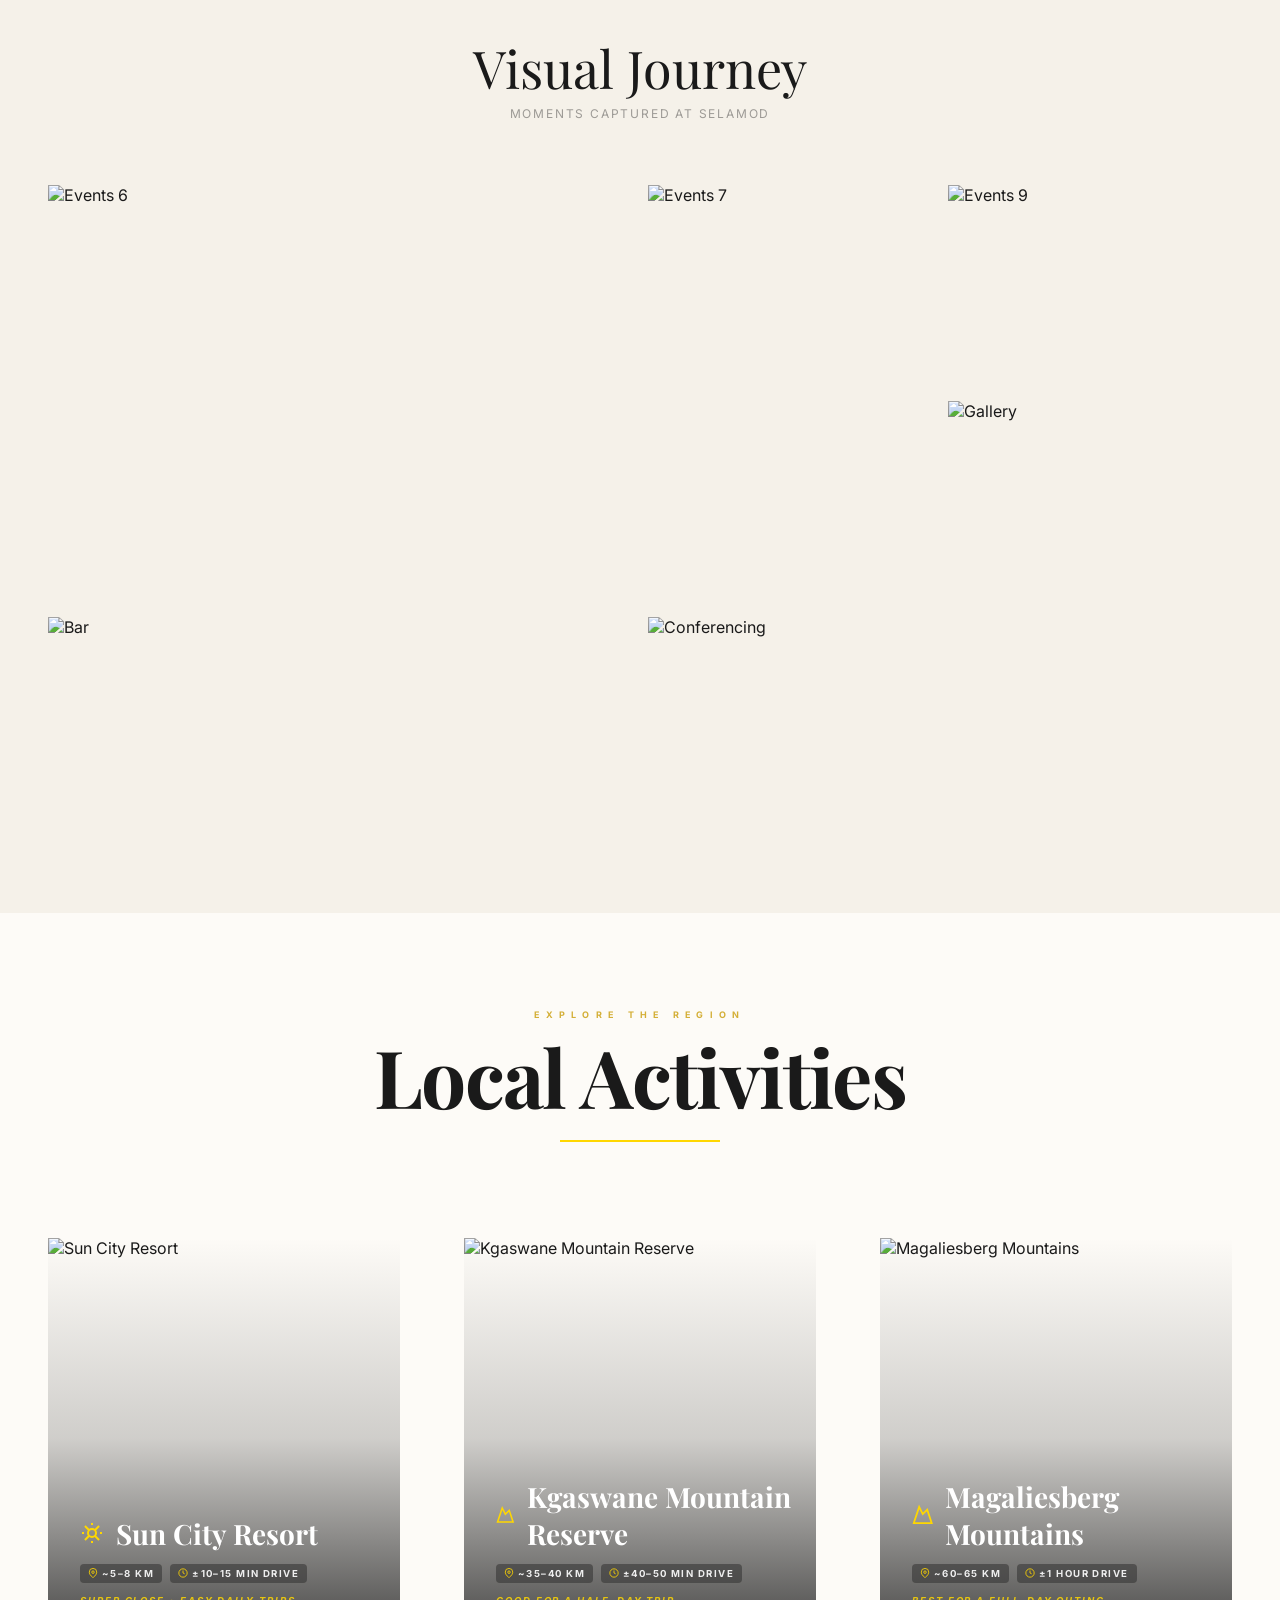
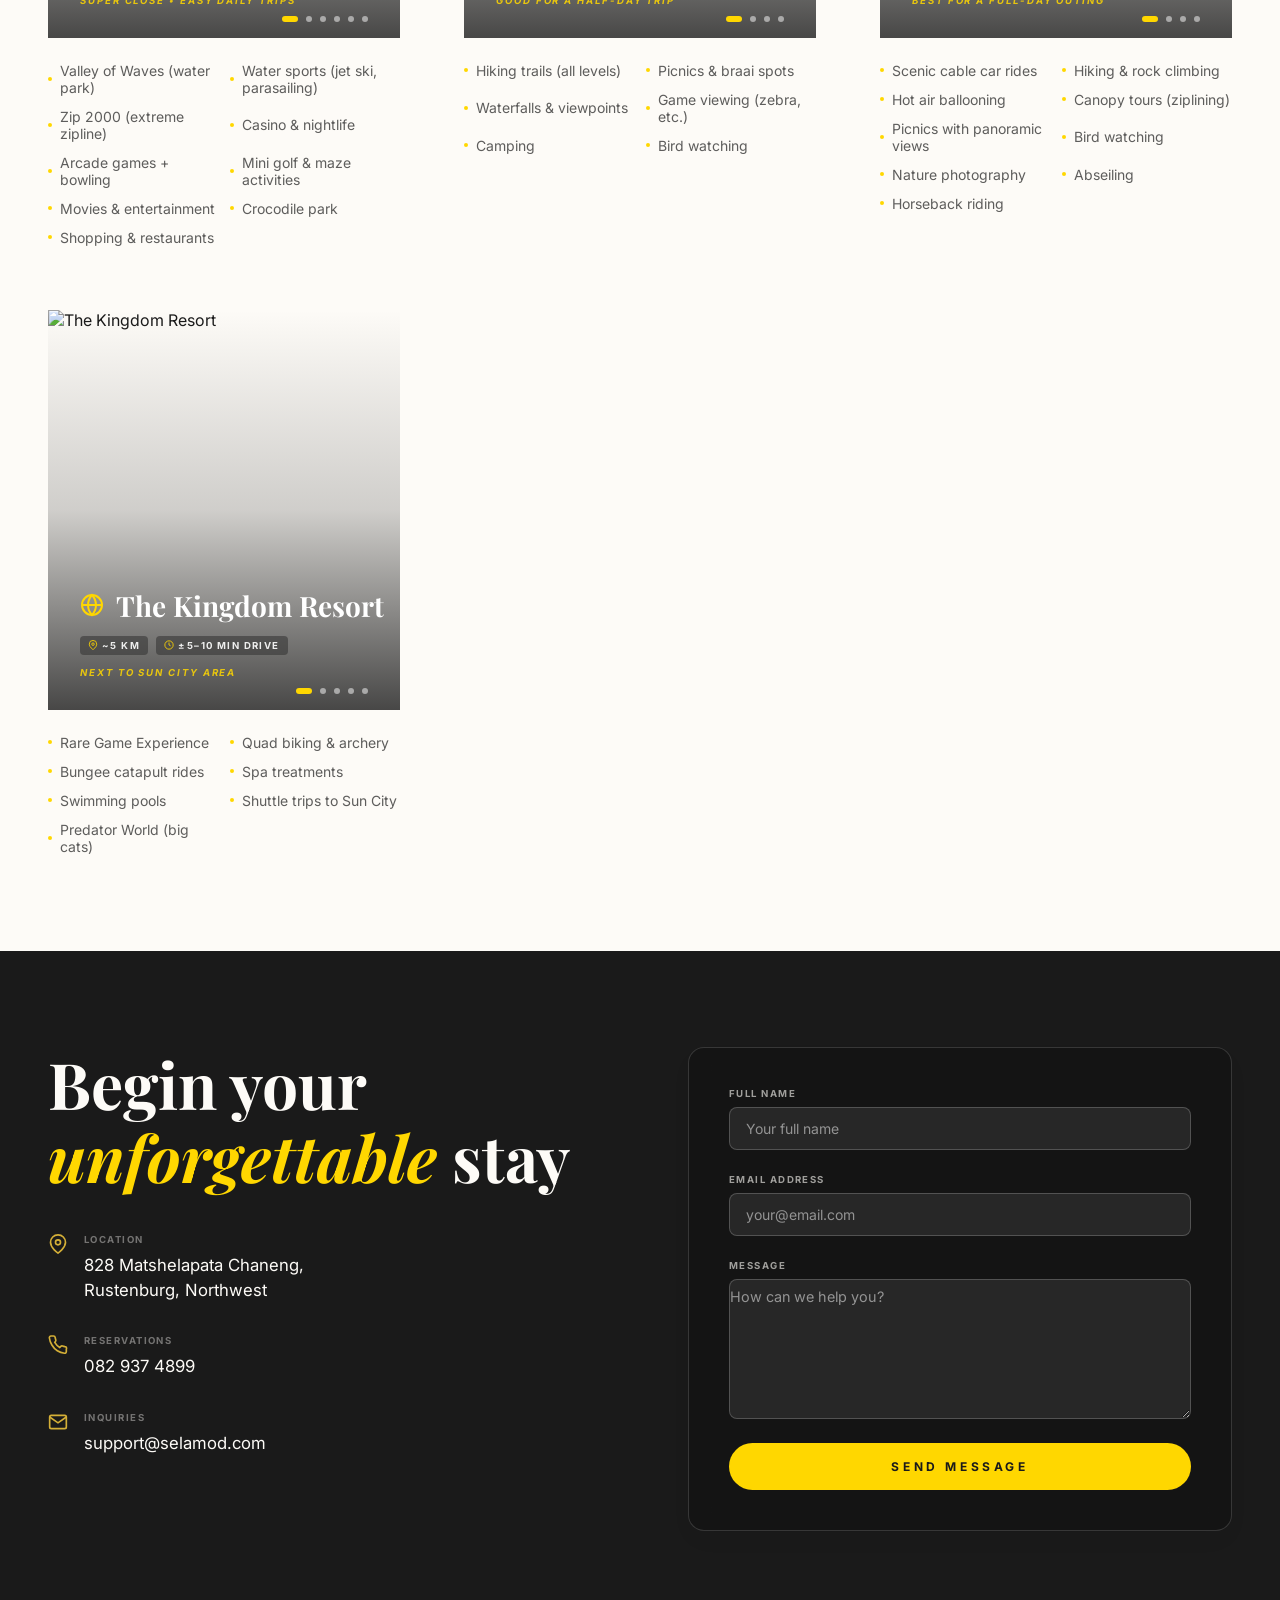
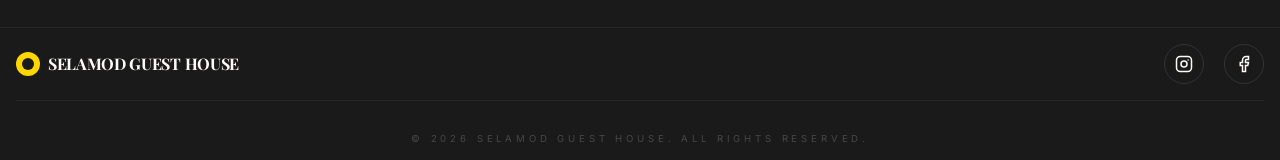
==== commit 1e77a8fc: "added images on the desktop site. made the room info in the room popup (mobile) in row. added a pric" ====
--- a/index.html
+++ b/index.html
@@ -13,7 +13,18 @@
   <meta property="og:description"
     content="Luxury guest house in Chaneng, Rustenburg. Perfect for business and leisure." />
   <meta property="og:type" content="website" />
+  <meta property="og:url" content="https://www.selamod.com/" />
+  <meta property="og:image" content="https://i.ibb.co/23txcnMg/668293214.jpg" />
+  <meta property="og:image:alt" content="Selamod Guest House exterior" />
+  <meta property="og:locale" content="en_ZA" />
+  <meta property="og:site_name" content="Selamod Guest House" />
+  <meta name="twitter:card" content="summary_large_image" />
+  <meta name="twitter:title" content="Selamod Guest House" />
+  <meta name="twitter:description" content="Luxury guest house in Chaneng, Rustenburg. Book your stay today." />
+  <meta name="twitter:image" content="https://i.ibb.co/23txcnMg/668293214.jpg" />
+  <meta name="theme-color" content="#1a1a1a" />
   <meta name="robots" content="index, follow" />
+  <link rel="canonical" href="https://www.selamod.com/" />
   <link rel="stylesheet" href="style.css" />
   <link rel="shortcut icon" href="logo.png" type="image/x-icon" />
   <link rel="preconnect" href="https://fonts.googleapis.com" />
@@ -21,6 +32,30 @@
   <link
     href="https://fonts.googleapis.com/css2?family=Inter:wght@300;400;500;600&family=Playfair+Display:ital,wght@0,400;0,500;0,600;0,700;1,400&display=swap"
     rel="stylesheet" />
+  <!-- Structured data for search engines -->
+  <script type="application/ld+json">
+  {
+    "@context": "https://schema.org",
+    "@type": "LodgingBusiness",
+    "name": "Selamod Guest House",
+    "image": "https://i.ibb.co/23txcnMg/668293214.jpg",
+    "description": "Selamod Guest House offers luxury accommodation in Chaneng, Rustenburg. Experience comfort, elegance, and serenity.",
+    "address": {
+      "@type": "PostalAddress",
+      "streetAddress": "828 Matshelapata Chaneng",
+      "addressLocality": "Rustenburg",
+      "addressRegion": "North West",
+      "addressCountry": "ZA"
+    },
+    "telephone": "+27829374899",
+    "email": "support@selamod.com",
+    "priceRange": "R380 - R620",
+    "sameAs": [
+      "https://www.instagram.com/selamod01/",
+      "https://www.facebook.com/share/1YVnJ5DZXs/?mibextid=wwXIfr"
+    ]
+  }
+  </script>
   <!-- Paystack Inline Script -->
   <script src="https://js.paystack.co/v1/inline.js"></script>
 </head>
@@ -325,9 +360,15 @@
   <div id="view-rooms" class="view">
     <div class="rooms-page-wrap">
       <div class="container">
+        <button class="btn-back" id="roomsBackBtn">
+          <svg width="16" height="16" viewBox="0 0 24 24" fill="none" stroke="currentColor" stroke-width="2">
+            <polyline points="15 18 9 12 15 6" />
+          </svg>
+          Back
+        </button>
         <div class="section-header text-center fade-in-scroll" style="margin-bottom:4rem;">
           <span class="eyebrow">Our Collection</span>
-          <h1 class="section-title" style="font-size:clamp(2.5rem,6vw,4rem);">All Rooms & Suites</h1>
+          <h2 class="section-title" style="font-size:clamp(2.5rem,6vw,4rem);">All Rooms & Suites</h2>
           <p class="section-body mx-auto" style="max-width:42rem;">Explore our diverse range of accommodations, each
             designed with meticulous attention to detail.</p>
         </div>
--- a/style.css
+++ b/style.css
@@ -82,8 +82,8 @@
 }
 
 /* ============================================================
-         NAVBAR (unchanged)
-         ============================================================ */
+               NAVBAR (unchanged)
+               ============================================================ */
 #navbar {
   position: fixed;
   top: 0;
@@ -274,18 +274,36 @@
 }
 
 /* ============================================================
-         VIEWS
-         ============================================================ */
+               VIEWS
+               ============================================================ */
 .view {
   display: none;
 }
 .view.active {
   display: block;
 }
+.view.view-fade-in {
+  animation: viewFadeIn 0.32s ease both;
+}
+@keyframes viewFadeIn {
+  from {
+    opacity: 0;
+    transform: translateY(10px);
+  }
+  to {
+    opacity: 1;
+    transform: translateY(0);
+  }
+}
+@media (prefers-reduced-motion: reduce) {
+  .view.view-fade-in {
+    animation: none;
+  }
+}
 
 /* ============================================================
-         HERO
-         ============================================================ */
+               HERO
+               ============================================================ */
 .hero {
   position: relative;
   height: 100vh;
@@ -368,8 +386,8 @@
 }
 
 /* ============================================================
-         BUTTONS
-         ============================================================ */
+               BUTTONS
+               ============================================================ */
 .btn-outline {
   display: inline-flex;
   align-items: center;
@@ -471,8 +489,8 @@
 }
 
 /* ============================================================
-         SECTIONS
-         ============================================================ */
+               SECTIONS
+               ============================================================ */
 .section {
   padding: 6rem 1.5rem;
 }
@@ -550,8 +568,8 @@
 }
 
 /* ============================================================
-         FEATURES
-         ============================================================ */
+               FEATURES
+               ============================================================ */
 .features-grid {
   display: grid;
   grid-template-columns: repeat(auto-fit, minmax(260px, 1fr));
@@ -610,8 +628,8 @@
 }
 
 /* ============================================================
-         ROOMS
-         ============================================================ */
+               ROOMS
+               ============================================================ */
 .rooms-header {
   display: flex;
   justify-content: space-between;
@@ -702,10 +720,39 @@
   background: var(--cream);
   min-height: 100vh;
 }
+.btn-back {
+  display: inline-flex;
+  align-items: center;
+  gap: 0.5rem;
+  background: transparent;
+  border: 1px solid rgba(26, 26, 26, 0.15);
+  color: var(--charcoal);
+  padding: 0.6rem 1.1rem;
+  border-radius: 2rem;
+  font-size: 0.75rem;
+  font-weight: 600;
+  text-transform: uppercase;
+  letter-spacing: 0.08em;
+  cursor: pointer;
+  margin-bottom: 2.5rem;
+  transition: all 0.2s ease;
+}
+.btn-back:hover {
+  background: var(--charcoal);
+  color: var(--sunflower);
+  border-color: var(--charcoal);
+  transform: translateX(-2px);
+}
+.btn-back svg {
+  transition: transform 0.2s ease;
+}
+.btn-back:hover svg {
+  transform: translateX(-2px);
+}
 
 /* ============================================================
-         GALLERY
-         ============================================================ */
+               GALLERY
+               ============================================================ */
 .gallery-grid {
   display: grid;
   grid-template-columns: repeat(4, 1fr);
@@ -762,8 +809,8 @@
 }
 
 /* ============================================================
-         ACTIVITIES
-         ============================================================ */
+               ACTIVITIES
+               ============================================================ */
 .activities-title {
   font-family: var(--font-serif);
   font-size: clamp(3rem, 8vw, 5rem);
@@ -938,8 +985,8 @@
 }
 
 /* ============================================================
-         CONTACT
-         ============================================================ */
+               CONTACT
+               ============================================================ */
 .contact-grid {
   display: grid;
   grid-template-columns: 1fr 1fr;
@@ -1070,8 +1117,8 @@
 }
 
 /* ============================================================
-         FOOTER
-         ============================================================ */
+               FOOTER
+               ============================================================ */
 .footer {
   background: var(--charcoal);
   color: var(--cream);
@@ -1129,8 +1176,8 @@
 }
 
 /* ============================================================
-         MODALS
-         ============================================================ */
+               MODALS
+               ============================================================ */
 .modal-backdrop {
   position: fixed;
   inset: 0;
@@ -1322,26 +1369,42 @@
 .room-modal {
   width: 100%;
   max-width: 64rem;
-  display: flex;
-  flex-direction: column;
+}
+/* #roomModalContent (id, set in index.html) is the actual direct child of
+      .room-modal that JS fills with gallery + info markup. CSS Grid (not
+      flex + percentage heights) is used here because grid items get a
+      definite, reliable box from their track size — the info column can't
+      silently collapse to zero height the way a flex child with height:100%
+      sometimes does. Mobile: gallery stacked above info (2 rows). Desktop:
+      gallery beside info (2 columns), each filling the full modal height. */
+#roomModalContent {
+  display: grid;
+  grid-template-columns: 1fr;
+  grid-template-rows: auto auto;
 }
 @media (min-width: 768px) {
-  .room-modal {
-    flex-direction: row;
+  #roomModalContent {
+    grid-template-columns: 46% 1fr;
+    grid-template-rows: 1fr;
+    /* Definite height so both columns have something real to stretch to. */
+    height: min(85vh, 46rem);
+    max-height: 85vh;
+    overflow: hidden;
   }
 }
 .room-modal-gallery {
   width: 100%;
   height: 16rem;
-  flex-shrink: 0;
   position: relative;
   overflow: hidden;
   background: #f0f0f0;
+  min-width: 0;
+  min-height: 0;
 }
 @media (min-width: 768px) {
   .room-modal-gallery {
-    width: 50%;
-    height: auto;
+    width: 100%;
+    height: 100%;
   }
 }
 .room-modal-slide {
@@ -1382,6 +1445,12 @@
   background: var(--gold);
   color: #fff;
 }
+@media (hover: none) {
+  .gallery-btn {
+    opacity: 1;
+    background: rgba(253, 251, 247, 0.75);
+  }
+}
 .gallery-prev {
   left: 1rem;
 }
@@ -1426,11 +1495,13 @@
 .room-modal-info {
   padding: 2rem;
   overflow-y: auto;
-  flex: 1;
+  min-width: 0;
+  min-height: 0;
 }
 @media (min-width: 768px) {
   .room-modal-info {
     padding: 3rem;
+    height: 100%;
   }
 }
 .room-modal-info h2 {
@@ -1443,6 +1514,13 @@
   font-weight: 700;
   font-size: 1.125rem;
   margin-bottom: 1.5rem;
+}
+.room-price .price-sep {
+  color: rgba(26, 26, 26, 0.45);
+  font-weight: 600;
+  font-size: 0.7rem;
+  text-transform: uppercase;
+  letter-spacing: 0.05em;
 }
 .amenities-label {
   font-size: 0.6rem;
@@ -1489,6 +1567,54 @@
   border: 1px solid rgba(0, 0, 0, 0.06);
   border-radius: 1rem;
 }
+.occupancy-selector {
+  display: grid;
+  grid-template-columns: 1fr 1fr;
+  gap: 0.75rem;
+  margin-bottom: 1.5rem;
+}
+.occupancy-option {
+  display: flex;
+  flex-direction: column;
+  align-items: flex-start;
+  gap: 0.25rem;
+  background: var(--cream);
+  border: 1px solid rgba(26, 26, 26, 0.1);
+  border-radius: 0.6rem;
+  padding: 0.75rem 0.9rem;
+  cursor: pointer;
+  text-align: left;
+  transition: all 0.2s ease;
+}
+.occupancy-option:hover {
+  border-color: var(--gold);
+}
+.occupancy-option.active {
+  background: var(--charcoal);
+  border-color: var(--charcoal);
+}
+.occupancy-option .occ-label {
+  font-size: 0.75rem;
+  font-weight: 600;
+  text-transform: uppercase;
+  letter-spacing: 0.05em;
+  color: var(--charcoal);
+}
+.occupancy-option .occ-price {
+  font-size: 0.7rem;
+  color: rgba(26, 26, 26, 0.5);
+}
+.occupancy-option.active .occ-label {
+  color: var(--sunflower);
+}
+.occupancy-option.active .occ-price {
+  color: rgba(253, 251, 247, 0.7);
+}
+@media (max-width: 480px) {
+  .occupancy-selector {
+    grid-template-columns: 1fr;
+  }
+}
 .booking-dates {
   display: grid;
   grid-template-columns: 1fr 1fr;
@@ -1506,6 +1632,16 @@
 }
 .booking-dates .form-input:focus {
   border-color: var(--gold);
+}
+/* Mobile: stack date pickers and amenity/facility lists one below the
+         other instead of a cramped 2-column row, to avoid overlapping text.
+         Placed after the base rules above so it actually wins the cascade. */
+@media (max-width: 767px) {
+  .booking-dates,
+  .amenities-cols {
+    grid-template-columns: 1fr;
+    gap: 1.25rem;
+  }
 }
 .price-summary {
   background: rgba(253, 251, 247, 0.5);
@@ -1542,8 +1678,8 @@
 }
 
 /* ============================================================
-         CHECKOUT
-         ============================================================ */
+               CHECKOUT
+               ============================================================ */
 .checkout-wrap {
   padding-top: 8rem;
   padding-bottom: 6rem;
@@ -1756,8 +1892,8 @@
 }
 
 /* ============================================================
-         SCROLL ANIMATION
-         ============================================================ */
+               SCROLL ANIMATION
+               ============================================================ */
 .fade-in-scroll {
   opacity: 0;
   transform: translateY(2.5rem);
@@ -1769,8 +1905,8 @@
 }
 
 /* ============================================================
-         ENHANCED INPUT & FORM EDGES
-         ============================================================ */
+               ENHANCED INPUT & FORM EDGES
+               ============================================================ */
 /* General input styling (all text, email, password, date, select) */
 input[type="text"],
 input[type="email"],
@@ -1874,3 +2010,175 @@
     padding: 0.65rem 0.9rem;
   }
 }
+
+/* ============================================================
+         TOASTS & DIALOGS (replace native alert()/confirm())
+         ============================================================ */
+#feedbackRoot {
+  position: fixed;
+  inset: 0;
+  z-index: 9000;
+  pointer-events: none;
+}
+
+.toast-stack {
+  position: fixed;
+  bottom: 1.5rem;
+  right: 1.5rem;
+  display: flex;
+  flex-direction: column;
+  gap: 0.6rem;
+  z-index: 9001;
+  max-width: min(360px, calc(100vw - 2rem));
+}
+.toast-item {
+  pointer-events: auto;
+  display: flex;
+  align-items: flex-start;
+  gap: 0.6rem;
+  background: var(--charcoal);
+  color: var(--cream);
+  padding: 0.85rem 1rem;
+  border-radius: 0.6rem;
+  font-size: 0.8rem;
+  line-height: 1.4;
+  box-shadow: 0 10px 30px rgba(0, 0, 0, 0.25);
+  border-left: 3px solid var(--sunflower);
+  opacity: 0;
+  transform: translateX(20px);
+  transition: opacity 0.25s ease, transform 0.25s ease;
+  cursor: pointer;
+}
+.toast-item.show {
+  opacity: 1;
+  transform: translateX(0);
+}
+.toast-item.toast-success {
+  border-left-color: #4ade80;
+}
+.toast-item.toast-error {
+  border-left-color: #f87171;
+}
+.toast-icon {
+  flex-shrink: 0;
+  margin-top: 1px;
+}
+.toast-success .toast-icon {
+  color: #4ade80;
+}
+.toast-error .toast-icon {
+  color: #f87171;
+}
+.toast-info .toast-icon {
+  color: var(--sunflower);
+}
+
+.dlg-backdrop {
+  pointer-events: auto;
+  position: fixed;
+  inset: 0;
+  background: rgba(26, 26, 26, 0.75);
+  backdrop-filter: blur(6px);
+  display: flex;
+  align-items: center;
+  justify-content: center;
+  padding: 1.5rem;
+  z-index: 9002;
+  opacity: 0;
+  transition: opacity 0.2s ease;
+}
+.dlg-backdrop.show {
+  opacity: 1;
+}
+.dlg-card {
+  background: var(--cream);
+  border-radius: 1rem;
+  padding: 2.25rem 2rem;
+  width: 100%;
+  max-width: 24rem;
+  text-align: center;
+  transform: scale(0.95) translateY(10px);
+  transition: transform 0.2s ease;
+  box-shadow: 0 25px 60px rgba(0, 0, 0, 0.3);
+}
+.dlg-backdrop.show .dlg-card {
+  transform: scale(1) translateY(0);
+}
+.dlg-icon {
+  width: 3rem;
+  height: 3rem;
+  border-radius: 50%;
+  background: rgba(212, 175, 55, 0.15);
+  color: var(--gold);
+  display: flex;
+  align-items: center;
+  justify-content: center;
+  margin: 0 auto 1rem;
+}
+.dlg-success .dlg-icon {
+  background: rgba(74, 222, 128, 0.15);
+  color: #2c5e2a;
+}
+.dlg-error .dlg-icon,
+.dlg-warning .dlg-icon {
+  background: rgba(248, 113, 113, 0.15);
+  color: #b33;
+}
+.dlg-title {
+  font-family: var(--font-serif);
+  font-size: 1.3rem;
+  margin-bottom: 0.5rem;
+  color: var(--charcoal);
+}
+.dlg-message {
+  font-size: 0.85rem;
+  color: rgba(26, 26, 26, 0.65);
+  line-height: 1.6;
+  margin-bottom: 1.75rem;
+}
+.dlg-actions {
+  display: flex;
+  gap: 0.75rem;
+  justify-content: center;
+}
+.dlg-btn {
+  flex: 1;
+  padding: 0.75rem 1rem;
+  border-radius: 2rem;
+  font-size: 0.7rem;
+  font-weight: 700;
+  text-transform: uppercase;
+  letter-spacing: 0.08em;
+  cursor: pointer;
+  transition: all 0.2s;
+  border: none;
+}
+.dlg-btn-primary {
+  background: var(--charcoal);
+  color: var(--sunflower);
+}
+.dlg-btn-primary:hover {
+  background: #000;
+}
+.dlg-btn-danger {
+  background: #b33;
+  color: #fff;
+}
+.dlg-btn-danger:hover {
+  background: #922;
+}
+.dlg-btn-secondary {
+  background: rgba(26, 26, 26, 0.08);
+  color: var(--charcoal);
+}
+.dlg-btn-secondary:hover {
+  background: rgba(26, 26, 26, 0.15);
+}
+@media (max-width: 480px) {
+  .toast-stack {
+    left: 1rem;
+    right: 1rem;
+    bottom: 1rem;
+    max-width: none;
+  }
+}
